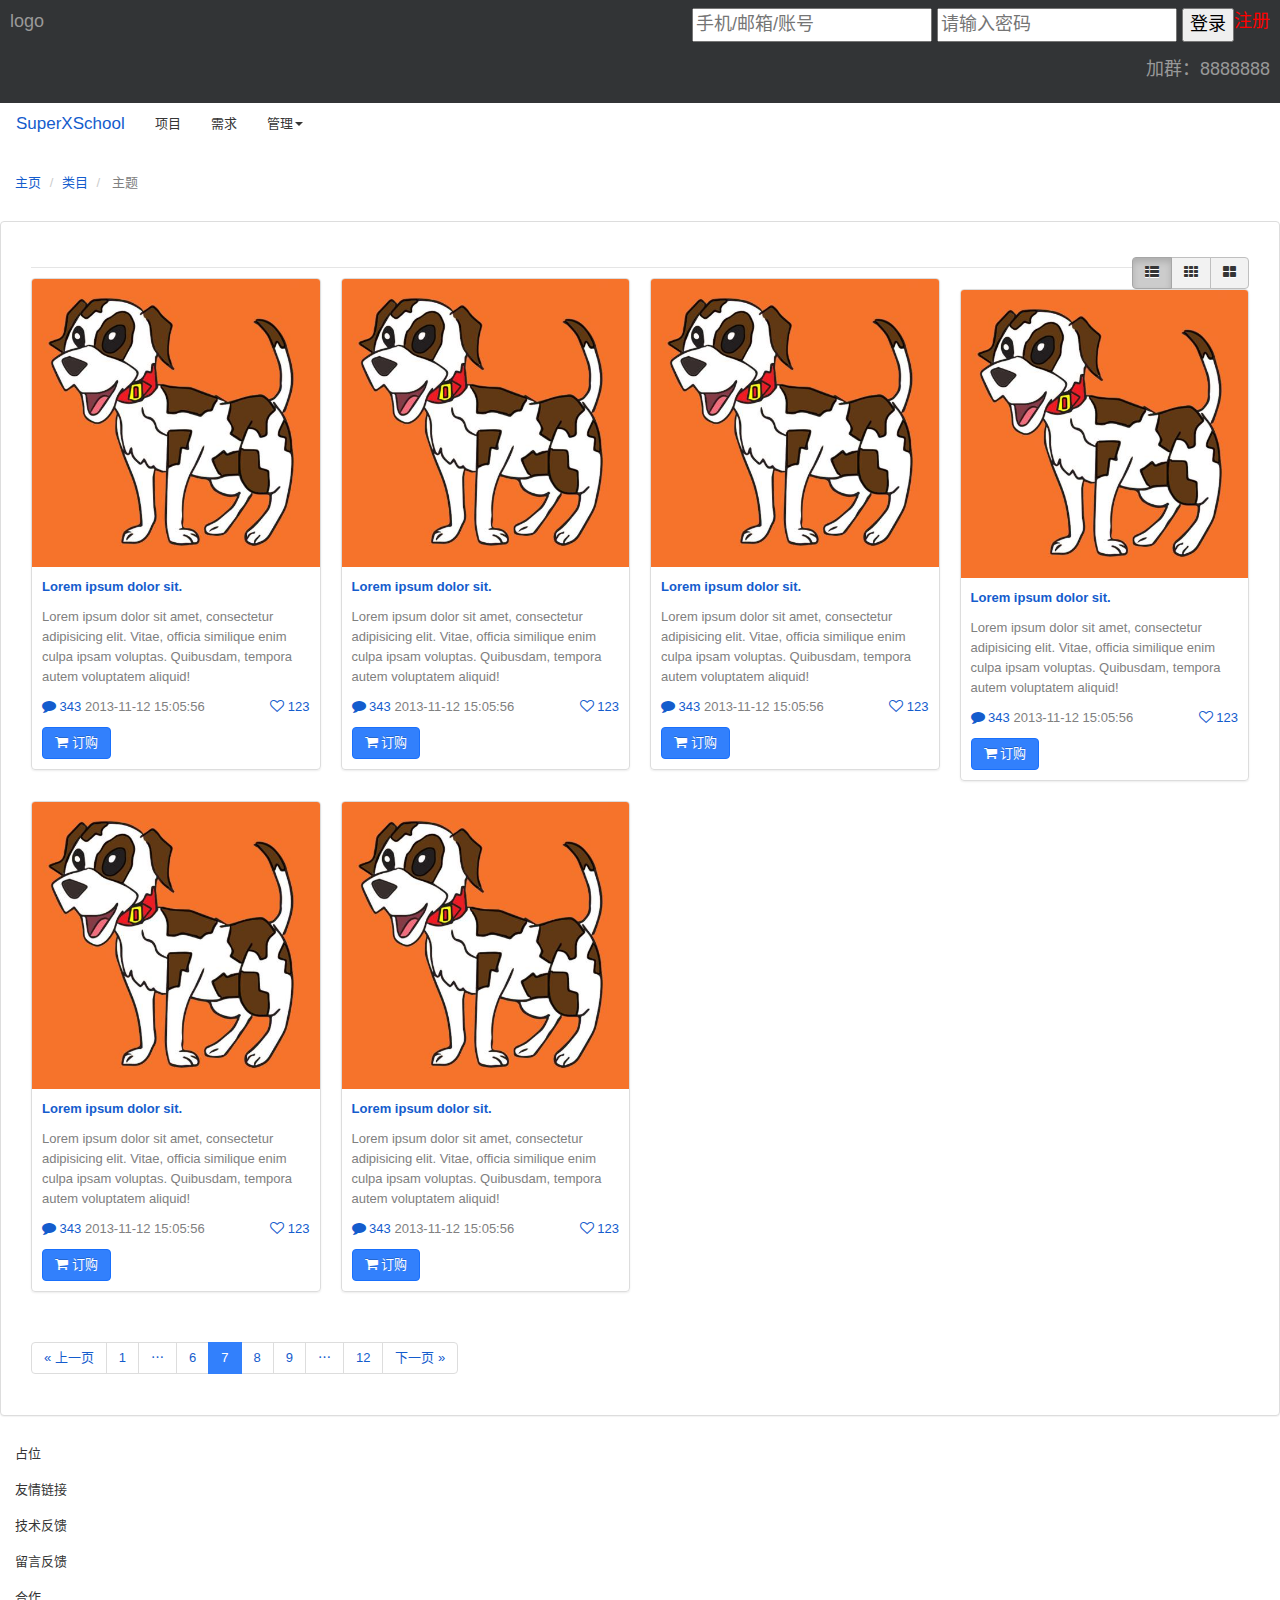
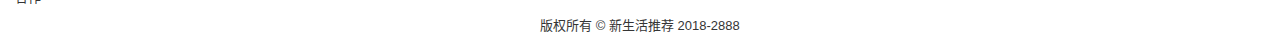
==== index.html @ 029e6360 "首页" ====
<!DOCTYPE html>
<html lang="zh-cn">
<head><title>SuperXSchool</title>
    <meta charset="utf-8">
    <meta name="keywords" content="SuperXSchool"/>
    <meta name="description" content="SuperXSchool"/>
    <meta name="viewport"
          content="width=device-width,initial-scale=1.0,user-scalable=no">
    <link rel="stylesheet" href="lib/jqueryui/jquery-ui.min.css">
    <!--<link href="//cdn.bootcss.com/bootstrap/3.3.6/css/bootstrap.min.css" rel="stylesheet">-->
    <link rel="stylesheet" href="css/zui.min.css">
    <link rel="stylesheet" href="lib/calendar/zui.calendar.css">
    <link rel="stylesheet" href="lib/datatable/zui.datatable.css">
    <link rel="stylesheet" href="lib/datetimepicker/datetimepicker.css">
    <link rel="stylesheet" href="lib/kindeditor/kindeditor.css">
    <meta http-equiv="X-UA-Compatible" content="IE=edge">
    <meta name="renderer" content="webkit">
    <!--<link rel="stylesheet" href="css/all.css">-->
    <!--<link rel="stylesheet" href="css/index.css">-->
    <link rel="stylesheet" href="css/style.css">
    <!--<link rel="stylesheet" href="css/ui.css">-->
</head>
<body>
<script src="lib/jquery/jquery.js"></script>
<script src="js/zui.min.js"></script>
<!--<script src="//cdn.bootcss.com/bootstrap/3.3.6/js/bootstrap.min.js"></script>-->
<script src="js/underscore-min.js"></script>
<script src="lib/calendar/zui.calendar.min.js"></script>
<script src="lib/datatable/zui.datatable.js"></script>
<script src="lib/datetimepicker/datetimepicker.min.js"></script>
<script src="lib/kindeditor/kindeditor.min.js"></script>
<script src="lib/jqueryui/jquery-ui.min.js"></script>
<script src="js/ejs.js"></script>
<script src="js/init.js"></script>
<script src="js/client.js"></script>
<script src="js/client_super.js"></script>
<div class="layout bg doc-toper bg-inverse right" style="padding-top: 8px;font-size: 18px">

    <div class="remove_node ui_cell D3630ED98BCF">
        <div class="container-fluid">
            <div class="row"></div>
        </div>
    </div>
    <div class="remove_node ui_cell 8F2B4FDF8003">
        <div class="container-fluid">
            <div class="row">
                <div class="4F0EDED6BC6D ui_grid_cell col-xs-5"> logo</div>
                <div class="D7B3DD8BF415 ui_grid_cell col-xs-7">
                    <div class="container-layout height-big"><span class="float-right"> <a href="#">注册</a> <span
                            class="text-little text-gray">
        <!--|-->
        <span class="input-inline clearfix ring-hover" style="float: left"><input type="text" class="input"
                                                                                  id="username" name="username"
                                                                                  size="20"
                                                                                  placeholder="手机/邮箱/账号"/> <input
                type="password" class="input"
                id="password" name="password"
                size="20" placeholder="请输入密码"/>
            <input class="button bg-inverse bg-gray" type="submit" value="登录"/>
        </span>
        <!--<span class="icon-user" style="font-size: 18px"></span>-->
        <!--<span class="icon-android" style="font-size: 18px">客户端下载</span>-->
        <span>
    <!--<a href="#" class="button border-main badge-corner">未读<span class="badge bg-sub">5</span></a>-->
            <!--<div class="button bg-main badge-corner">消息<span class="badge bg-red">8</span></div>-->
            </span>

        <p style="margin-top: 20px;text-align: right"  >加群：8888888</p>
</span>
    </span>
                    </div>
                </div>
            </div>
        </div>
    </div>


</div>

<div class="remove_node ui_cell FBB5FB712292">
    <nav class="navbar" role="navigation">
        <div class="container-fluid">
            <div class="navbar-header">
                <button type="button" class="navbar-toggle" data-toggle="collapse"
                        data-target=".navbar-collapse-example"><span class="sr-only">切换导航</span><span
                        class="icon-bar"></span><span class="icon-bar"></span><span class="icon-bar"></span></button>
                <a class="navbar-brand" href="your/nice/url">SuperXSchool</a></div>
            <div class="collapse navbar-collapse navbar-collapse-example">
                <ul class="nav navbar-nav">
                    <li class="active"><a href="your/nice/url">项目</a></li>
                    <li><a href="your/nice/url">需求</a></li>
                    <li class="dropdown"><a href="your/nice/url" class="dropdown-toggle"
                                            data-toggle="dropdown">管理<strong class="caret"></strong></a>
                        <ul class="dropdown-menu" role="menu">
                            <li><a href="your/nice/url">任务</a></li>
                        </ul>
                    </li>
                </ul>
            </div>
        </div>
    </nav>
</div>
<div class="remove_node ui_cell 3DE3B52953A8">
    <ul class="breadcrumb">
        <li><a href="#">主页</a><span class="divider"></span></li>
        <li><a href="#">类目</a><span class="divider"></span></li>
        <li class="active"> 主题</li>
    </ul>
</div>


<div class="panel border-sub">
    <div class="panel-body">
        <div class="view-body">
            <div class="remove_node ui_cell 25B5FC201ED1">
                <div class="example"><br/>

                    <div class="list">
                        <header>
                            <div class="pull-right">
                                <div class="btn-group" data-toggle="buttons-radio">
                                    <button type="button" class="btn btn-default active"><em class="icon-th-list"></em>
                                    </button>
                                    <button type="button" class="btn btn-default"><em class="icon-th"></em></button>
                                    <button type="button" class="btn btn-default"><em class="icon-th-large"></em>
                                    </button>
                                </div>
                            </div>

                        </header>
                        <!--<section class="cards">-->
                        <!--</section>-->
                        <section class="cards courseLists">
                            <div class="col-xs-4 col-sm-6 col-lg-3">
                                <div class="card"><img src="images/1.jpg" alt=""/> <span class="caption">Lorem ipsum dolor sit amet, consectetur adipisicing elit. Iste, voluptatem.</span>
                                    <a href="###" class="card-heading"><strong>Lorem ipsum dolor sit.</strong></a>

                                    <div class="card-content text-muted"> Lorem ipsum dolor sit amet, consectetur
                                        adipisicing elit. Vitae, officia similique enim culpa ipsam voluptas. Quibusdam,
                                        tempora autem voluptatem aliquid!
                                    </div>
                                    <div class="card-actions"><a href="###"><em class="icon-comment"></em> 343</a> <span
                                            class="text-muted">2013-11-12 15:05:56</span><span class="pull-right"><a href="###"><em
                                            class="icon-heart-empty"></em> 123</a></span></div>
                                    <div class="card-actions">
                                        <button class="btn btn-primary"><em class="icon-shopping-cart"></em> 订购</button>
                                    </div>

                                </div>
                            </div>
                            <div class="col-xs-4 col-sm-6 col-lg-3">
                                <div class="card"><img src="images/1.jpg" alt=""/> <span class="caption">Lorem ipsum dolor sit amet, consectetur adipisicing elit. Iste, voluptatem.</span>
                                    <a href="###" class="card-heading"><strong>Lorem ipsum dolor sit.</strong></a>

                                    <div class="card-content text-muted"> Lorem ipsum dolor sit amet, consectetur
                                        adipisicing elit. Vitae, officia similique enim culpa ipsam voluptas. Quibusdam,
                                        tempora autem voluptatem aliquid!
                                    </div>
                                    <div class="card-actions"><a href="###"><em class="icon-comment"></em> 343</a> <span
                                            class="text-muted">2013-11-12 15:05:56</span><span class="pull-right"><a href="###"><em
                                            class="icon-heart-empty"></em> 123</a></span></div>
                                    <div class="card-actions">
                                        <button class="btn btn-primary"><em class="icon-shopping-cart"></em> 订购</button>
                                    </div>

                                </div>
                            </div>
                            <div class="col-xs-4 col-sm-6 col-lg-3">
                                <div class="card"><img src="images/1.jpg" alt=""/> <span class="caption">Lorem ipsum dolor sit amet, consectetur adipisicing elit. Iste, voluptatem.</span>
                                    <a href="###" class="card-heading"><strong>Lorem ipsum dolor sit.</strong></a>

                                    <div class="card-content text-muted"> Lorem ipsum dolor sit amet, consectetur
                                        adipisicing elit. Vitae, officia similique enim culpa ipsam voluptas. Quibusdam,
                                        tempora autem voluptatem aliquid!
                                    </div>
                                    <div class="card-actions"><a href="###"><em class="icon-comment"></em> 343</a> <span
                                            class="text-muted">2013-11-12 15:05:56</span><span class="pull-right"><a href="###"><em
                                            class="icon-heart-empty"></em> 123</a></span></div>
                                    <div class="card-actions">
                                        <button class="btn btn-primary"><em class="icon-shopping-cart"></em> 订购</button>
                                    </div>

                                </div>
                            </div>
                            <div class="col-xs-4 col-sm-6 col-lg-3">
                                <div class="card"><img src="images/1.jpg" alt=""/> <span class="caption">Lorem ipsum dolor sit amet, consectetur adipisicing elit. Iste, voluptatem.</span>
                                    <a href="###" class="card-heading"><strong>Lorem ipsum dolor sit.</strong></a>

                                    <div class="card-content text-muted"> Lorem ipsum dolor sit amet, consectetur
                                        adipisicing elit. Vitae, officia similique enim culpa ipsam voluptas. Quibusdam,
                                        tempora autem voluptatem aliquid!
                                    </div>
                                    <div class="card-actions"><a href="###"><em class="icon-comment"></em> 343</a> <span
                                            class="text-muted">2013-11-12 15:05:56</span><span class="pull-right"><a href="###"><em
                                            class="icon-heart-empty"></em> 123</a></span></div>
                                    <div class="card-actions">
                                        <button class="btn btn-primary"><em class="icon-shopping-cart"></em> 订购</button>
                                    </div>

                                </div>
                            </div>
                        </section>
                        <footer>
                            <ul class="pager">
                                <li class="previous"><a href="#">« 上一页</a></li>
                                <li><a href="#">1</a></li>
                                <li><a href="#">⋯</a></li>
                                <li><a href="#">6</a></li>
                                <li class="active"><a href="#">7</a></li>
                                <li><a href="#">8</a></li>
                                <li><a href="#">9</a></li>
                                <li><a href="#">⋯</a></li>
                                <li><a href="#">12</a></li>
                                <li class="next"><a href="#">下一页 »</a></li>
                            </ul>
                        </footer>
                    </div>
                </div>
            </div>
        </div>
    </div>
</div>

<div class="container-layout bg-main bg-inverse padding-big-top padding-big-bottom">
    <div class="table-responsive padding hidden-l">
        <ul class="nav nav-sitemap">
            <li><a href="#">占位</a>
                <ul>
                </ul>
            </li>
            <li><a href="#">友情链接</a>
                <ul>
                </ul>
            </li>
            <li><a href="#">技术反馈</a>

            </li>
            <li><a href="#">留言反馈</a></li>
            <li><a href="#">合作</a></li>
        </ul>
    </div>
    <div class="text-center">版权所有 © 新生活推荐 2018-2888</div>
    <div class="doc-backtop win-backtop  icon-arrow-circle-up"></div>
    <script type="text/javascript">
        $('.doc-animation').click(function () {
            var e = $(this);
            var style = e.attr("data-style");
            e.addClass(style);
            setTimeout(function () {
                e.removeClass(style)
            }, 1800);
        });
    </script>
    <script src="js/courseLogic.js"></script>
</div>

</body>
</html>
---- lib/calendar/zui.calendar.css ----
/*!
 * ZUI: 日历 - v1.6.0 - 2017-03-16
 * http://zui.sexy
 * GitHub: https://github.com/easysoft/zui.git 
 * Copyright (c) 2017 cnezsoft.com; Licensed MIT
 */

.calendar {
  margin-bottom: 20px;
  }
.calendar > header {
  margin-bottom: 10px;
  }
.calendar > header .btn-toolbar > .btn-group {
  margin-right: 10px;
  }
.calendar > header .calendar-caption {
  line-height: 30px;
  }
.calendar .table {
  margin-bottom: 0;
  table-layout: fixed;
  }
.calendar .table > thead > tr > th,
.calendar .table > tbody > tr > td {
  width: 14.28571428571429%;
  padding: 0;
  }
.calendar .table > thead > tr > th {
  color: #808080;
  text-align: center;
  background-color: #fff;
  }
.calendar .day {
  opacity: .7;
  }
.calendar .day > .heading {
  padding: 2px 5px;
  text-align: right;
  }
.calendar .day > .heading > .month {
  padding: 1px 2px;
  color: #fff;
  background-color: #b3b3b3;
  border-radius: 3px;
  }
.calendar .day > .content {
  height: 100%;
  min-height: 70px;
  }
.calendar .day.drop-to {
  background-color: #fff0d5;
  opacity: 1;
  }
.calendar .cell-day {
  background-color: #f1f1f1;
  }
.calendar .cell-day.past > .day > .content {
  opacity: .7;
  }
.calendar .cell-day.current-month {
  background: none;
  }
.calendar .cell-day.current-month > .day {
  opacity: 1;
  }
.calendar .cell-day.current {
  background-color: #fff0d5;
  -webkit-box-shadow: inset 1px 1px 0 #808080, inset -1px -1px 0 #808080;
          box-shadow: inset 1px 1px 0 #808080, inset -1px -1px 0 #808080;
  }
.calendar .cell-day.current > .day > .content {
  padding: 0;
  }
.calendar .cell-day.current > .day > .heading {
  background-color: rgba(0, 0, 0, .1);
  }
.calendar .event {
  padding: 1px 5px;
  margin: 0 1px 1px;
  color: #fff;
  cursor: pointer;
  background-color: #3280fc;
  opacity: .95;
  -webkit-transition: all .4s cubic-bezier(.175, .885, .32, 1);
       -o-transition: all .4s cubic-bezier(.175, .885, .32, 1);
          transition: all .4s cubic-bezier(.175, .885, .32, 1);
  }
a.calendar .event:hover {
  background-color: #0462f7;
  }
.calendar .event:hover {
  opacity: 1;
  }
.calendar .event.drag-shadow {
  cursor: move;
  }
.calendar .event.drag-from {
  opacity: .25;
  }
.calendar .event.color-red {
  color: #fff;
  background-color: #ea644a;
  }
a.calendar .event.color-red:hover {
  background-color: #e53d1c;
  }
.calendar .event.color-green {
  color: #fff;
  background-color: #38b03f;
  }
a.calendar .event.color-green:hover {
  background-color: #2c8931;
  }
.calendar .event.color-yellow {
  color: #fff;
  background-color: #f1a325;
  }
a.calendar .event.color-yellow:hover {
  background-color: #d5890e;
  }
.calendar .event.color-blue {
  color: #fff;
  background-color: #03b8cf;
  }
a.calendar .event.color-blue:hover {
  background-color: #028b9d;
  }
.calendar .event.color-brown {
  color: #fff;
  background-color: #bd7b46;
  }
a.calendar .event.color-brown:hover {
  background-color: #996337;
  }
.calendar .event.color-purple {
  color: #fff;
  background-color: #8666b8;
  }
a.calendar .event.color-purple:hover {
  background-color: #6c4aa1;
  }
.calendar.limit-event-title .event {
  overflow: hidden;
  text-overflow: ellipsis;
  white-space: nowrap;
  }
---- lib/datatable/zui.datatable.css ----
/*!
 * ZUI: 数据表格 - v1.6.0 - 2017-03-16
 * http://zui.sexy
 * GitHub: https://github.com/easysoft/zui.git 
 * Copyright (c) 2017 cnezsoft.com; Licensed MIT
 */

.datatable-head,
.datatable-rows {
  display: table;
  width: 100%;
  table-layout: fixed;
  }
.datatable {
  margin-bottom: 20px;
  }
.datatable > .datatable-head {
  -webkit-transition: -webkit-box-shadow .2s;
       -o-transition:         box-shadow .2s;
          transition: -webkit-box-shadow .2s;
          transition:         box-shadow .2s;
          transition:         box-shadow .2s, -webkit-box-shadow .2s;
  }
.datatable .table {
  margin: 0;
  table-layout: fixed;
  }
.datatable .table > tbody > tr > td,
.datatable .table > thead > tr > th {
  min-width: 20px;
  }
.datatable .table > tbody > tr > td.check-btn,
.datatable .table > thead > tr > th.check-btn {
  width: 30px;
  color: #9b9b9b;
  text-align: center;
  cursor: pointer;
  }
.datatable .table > tbody > tr.hover > td.check-btn,
.datatable .table > tbody > tr.active > td.check-btn,
.datatable .table > thead > tr > th.check-btn:hover,
.datatable .table > tbody > tr > td.check-btn:hover,
.datatable .table > thead > tr > th.check-btn.checked,
.datatable .table > tbody > tr > td.check-btn.checked {
  color: #4f4f4f;
  }
.datatable .table > thead > tr > th.check-btn.checked > .icon-check-empty:before,
.datatable .table > tbody > tr > td.check-btn.checked > .icon-check-empty:before,
.datatable .table > tbody > tr.active > td.check-btn > .icon-check-empty:before {
  content: '\e642';
  }
.datatable .table > thead > tr > th.col-hover {
  background-color: #e2e2e2;
  }
.datatable .table > tbody > tr > td.col-hover,
.datatable .table > tbody > tr.hover > td {
  background-color: #ebf2f9;
  }
.datatable .table > tbody > tr.active.hover td {
  background-color: #ffdea2;
  }
.datatable.head-fixed > .datatable-head {
  position: fixed;
  z-index: 1030;
  -webkit-box-shadow: 0 1px 4px 0 rgba(0, 0, 0, .15);
          box-shadow: 0 1px 4px 0 rgba(0, 0, 0, .15);
  }
.datatable.sortable .datatable-head-span .table > thead > tr > th {
  overflow: hidden;
  white-space: nowrap;
  cursor: pointer;
  }
.datatable.sortable .datatable-head-span .table > thead > tr > th.text-center {
  padding-right: 0;
  padding-left: 0;
  }
.datatable.sortable .datatable-head-span .table > thead > tr > th:after {
  display: inline-block;
  margin-left: 5px;
  font-family: ZenIcon;
  font-size: 14px;
  font-style: normal;
  font-weight: normal;
  font-variant: normal;
  line-height: 1;
  color: #808080;
  text-transform: none;
  content: '\e6bd';

  speak: none;
  -webkit-font-smoothing: antialiased;
  -moz-osx-font-smoothing: grayscale;
  }
.datatable.sortable .datatable-head-span .table > thead > tr > th.sort-down:after {
  color: #145ccd;
  content: '\e6b8';
  }
.datatable.sortable .datatable-head-span .table > thead > tr > th.sort-up:after {
  color: #145ccd;
  content: '\e6b9';
  }
.datatable.sortable .datatable-head-span .table > thead > tr > th.check-btn:after,
.datatable.sortable .datatable-head-span .table > thead > tr > th.sort-disabled:after {
  display: none;
  }
.datatable.sortable .datatable-head-span .table > thead > tr > th.sort-disabled {
  cursor: default;
  }
.datatable-wrapper {
  position: relative;
  }
.datatable-span {
  display: table-cell;
  vertical-align: top;
  }
.datatable-span.flexarea {
  overflow: hidden;
  }
.datatable-span.flexarea.datatable-head-span.dragging {
  cursor: move !important;
  }
.datatable-span.flexarea .table {
  position: relative;
  top: 0;
  left: 0;
  }
.datatable-span.flexarea .scrolled-shadow {
  position: absolute;
  top: 0;
  bottom: 0;
  display: none;
  width: 20px;
  -webkit-box-shadow: 0 0 10px rgba(0, 0, 0, .15);
          box-shadow: 0 0 10px rgba(0, 0, 0, .15);
  opacity: 0;
  -webkit-transition: all .4s cubic-bezier(.175, .885, .32, 1);
       -o-transition: all .4s cubic-bezier(.175, .885, .32, 1);
          transition: all .4s cubic-bezier(.175, .885, .32, 1);
  }
.datatable-span.flexarea .scrolled-in-shadow {
  left: -30px;
  }
.datatable-span.flexarea .scrolled-out-shadow {
  right: -30px;
  }
.datatable > .scroll-wrapper {
  position: relative;
  width: 100%;
  }
.datatable .scroll-slide {
  position: absolute;
  right: -1px;
  bottom: 0;
  left: -1px;
  display: none;
  height: 11px;
  background: #e5e5e5;
  background: rgba(128, 128, 128, .1);
  border: 1px solid #e5e5e5;
  border-bottom: none;
  opacity: 0;
  -webkit-transition: opacity .5s, background .3s;
       -o-transition: opacity .5s, background .3s;
          transition: opacity .5s, background .3s;
  }
.datatable .scroll-slide > .bar {
  position: absolute;
  top: 0;
  left: 0;
  min-width: 50px;
  height: 10px;
  cursor: move;
  background-color: #a6a6a6;
  }
.datatable .scroll-slide:hover > .bar {
  background-color: #808080;
  }
.datatable .scroll-slide.scroll-pos-out {
  bottom: -14px;
  height: 15px;
  }
.datatable .scroll-slide.scroll-pos-out > .bar {
  height: 14px;
  }
.datatable.show-scroll-slide:hover .scroll-slide,
.datatable.show-scroll-slide.scrolling .scroll-slide,
.datatable.show-scroll-slide:hover .scrolled-shadow,
.datatable.show-scroll-slide.scrolling .scrolled-shadow {
  opacity: 1;
  }
.datatable.show-scroll-slide .scroll-slide,
.datatable.show-scroll-slide .scrolled-shadow {
  display: block;
  }
.datatable.show-scroll-slide.scrolled-in .scrolled-in-shadow {
  left: -20px;
  }
.datatable.show-scroll-slide.scrolled-out .scrolled-out-shadow {
  right: -20px;
  }
---- lib/datetimepicker/datetimepicker.css ----
/*!
 * Datetimepicker for Bootstrap
 * Copyright 2012 Stefan Petre
 * Licensed under the Apache License v2.0
 */
.datetimepicker {
  padding: 4px;
  margin-top: 1px;
  white-space: normal;
  border-radius: 4px;

  direction: ltr;
  }
.datetimepicker.datetimepicker-rtl {
  direction: rtl;
  }
.datetimepicker.datetimepicker-rtl table tr td span {
  float: right;
  }
.datetimepicker > div {
  display: none;
  }
.datetimepicker.minutes div.datetimepicker-minutes {
  display: block;
  }
.datetimepicker.hours div.datetimepicker-hours {
  display: block;
  }
.datetimepicker.days div.datetimepicker-days {
  display: block;
  }
.datetimepicker.months div.datetimepicker-months {
  display: block;
  }
.datetimepicker.years div.datetimepicker-years {
  display: block;
  }
.datetimepicker table {
  margin: 0;
  }
.datetimepicker table tr td.minute:hover {
  cursor: pointer;
  background: #eee;
  }
.datetimepicker table tr td.hour:hover {
  cursor: pointer;
  background: #eee;
  }
.datetimepicker table tr td.day:hover {
  cursor: pointer;
  background: #eee;
  }
.datetimepicker table tr td span {
  display: block;
  float: left;
  width: 23%;
  height: 54px;
  margin: 1%;
  line-height: 54px;
  cursor: pointer;
  border-radius: 4px;
  }
.datetimepicker table tr td span:hover {
  background: #eee;
  }
.datetimepicker table tr td span.old {
  color: #999;
  }
.datetimepicker .datetimepicker-hours span {
  height: 26px;
  line-height: 26px;
  }
.datetimepicker .datetimepicker-minutes span {
  height: 26px;
  line-height: 26px;
  }
.datetimepicker th.switch {
  width: 145px;
  }
.datetimepicker-inline {
  width: 220px;
  }
.datetimepicker-dropdown,
.datetimepicker-dropdown-left {
  top: 0;
  left: 0;
  }
[class*="datetimepicker-dropdown"]:before {
  position: absolute;
  display: inline-block;
  content: '';
  border-right: 7px solid transparent;
  border-bottom: 7px solid #ccc;
  border-bottom-color: rgba(0, 0, 0, .2);
  border-left: 7px solid transparent;
  }
[class*="datetimepicker-dropdown"]:after {
  position: absolute;
  display: inline-block;
  content: '';
  border-right: 6px solid transparent;
  border-bottom: 6px solid #fff;
  border-left: 6px solid transparent;
  }
[class*="datetimepicker-dropdown-top"]:before {
  display: inline-block;
  content: '';
  border-top: 7px solid #ccc;
  border-top-color: rgba(0, 0, 0, .2);
  border-right: 7px solid transparent;
  border-bottom: 0;
  border-left: 7px solid transparent;
  }
[class*="datetimepicker-dropdown-top"]:after {
  display: inline-block;
  content: '';
  border-top: 6px solid #fff;
  border-right: 6px solid transparent;
  border-bottom: 0;
  border-left: 6px solid transparent;
  }
.datetimepicker-dropdown-bottom-left:before {
  top: -7px;
  right: 6px;
  }
.datetimepicker-dropdown-bottom-left:after {
  top: -6px;
  right: 7px;
  }
.datetimepicker-dropdown-bottom-right:before {
  top: -7px;
  left: 6px;
  }
.datetimepicker-dropdown-bottom-right:after {
  top: -6px;
  left: 7px;
  }
.datetimepicker-dropdown-top-left:before {
  right: 6px;
  bottom: -7px;
  }
.datetimepicker-dropdown-top-left:after {
  right: 7px;
  bottom: -6px;
  }
.datetimepicker-dropdown-top-right:before {
  bottom: -7px;
  left: 6px;
  }
.datetimepicker-dropdown-top-right:after {
  bottom: -6px;
  left: 7px;
  }
.datetimepicker td,
.datetimepicker th {
  width: 22px;
  height: 20px;
  padding: 3px 0;
  text-align: center;
  border: none;
  border-radius: 4px;
  }
.table-striped .datetimepicker td,
.table-striped .datetimepicker th {
  background-color: transparent;
  }
.datetimepicker td.old,
.datetimepicker td.new {
  color: #999;
  }
.datetimepicker td.disabled,
.datetimepicker td.disabled:hover {
  color: #999;
  cursor: default;
  background: none;
  }
.datetimepicker td.day.today {
  color: #fff;
  background-color: #f1a325;
  border-color: #f1a325;
  border-color: rgba(0, 0, 0, .1) rgba(0, 0, 0, .1) rgba(0, 0, 0, .25);
  }
.datetimepicker td.day.active {
  color: #fff;
  text-shadow: 0 -1px 0 rgba(0, 0, 0, .25);
  background-color: #3280fc;
  border-color: #0462f7;
  border-color: rgba(0, 0, 0, .1) rgba(0, 0, 0, .1) rgba(0, 0, 0, .25);
  }
.datetimepicker td.day.active:hover {
  background-color: #0462f7;
  }
.datetimepicker td.day.today:hover,
.datetimepicker td.day.today.active:hover {
  background-color: #d5890e;
  }
.datetimepicker .datetimepicker-hours td span.hour_am,
.datetimepicker .datetimepicker-hours td span.hour_pm {
  width: 14.6%;
  }
.datetimepicker .datetimepicker-hours fieldset legend,
.datetimepicker .datetimepicker-minutes fieldset legend {
  margin-bottom: inherit;
  line-height: 30px;
  }
.datetimepicker td span.disabled,
.datetimepicker td span.disabled:hover {
  color: #999;
  cursor: default;
  background: none;
  }
.datetimepicker td span.active,
.datetimepicker td span.active:hover,
.datetimepicker td span.active.disabled,
.datetimepicker td span.active.disabled:hover {
  color: #fff;
  text-shadow: 0 -1px 0 rgba(0, 0, 0, .25);
  background-color: #3280fc;
  border-color: #0462f7;
  border-color: rgba(0, 0, 0, .1) rgba(0, 0, 0, .1) rgba(0, 0, 0, .25);
  }
.datetimepicker thead tr:first-child th,
.datetimepicker tfoot tr:first-child th {
  cursor: pointer;
  }
.datetimepicker thead tr:first-child th:hover,
.datetimepicker tfoot tr:first-child th:hover {
  background: #eee;
  }
.input-append.date .add-on i,
.input-prepend.date .add-on i,
.input-group.date .input-group-addon span {
  width: 14px;
  height: 14px;
  cursor: pointer;
  }
---- lib/kindeditor/kindeditor.css ----
/*! KindEditor Copyright (C) kindsoft.net, Licence: http://kindeditor.net/license.php */
/* common */
.ke-inline-block {
  display: -moz-inline-stack;
  display: inline-block;
  vertical-align: middle;
  zoom: 1;

  *display: inline;
  }
.ke-clearfix {
  zoom: 1;
  }
.ke-clearfix:after {
  display: block;
  height: 0;
  clear: both;
  font-size: 0;
  line-height: 0;
  visibility: hidden;
  content: ".";
  }
.ke-shadow {
  -webkit-box-shadow: 0 6px 12px rgba(0, 0, 0, .175);
          box-shadow: 0 6px 12px rgba(0, 0, 0, .175);
  }
/* icons */
[class^="ke-icon-"],
[class*=" ke-icon-"] {
  width: 16px;
  height: 16px;
  }
.ke-icon-source {
  background-position: 0 0;
  }
.ke-icon-preview {
  background-position: 0 -16px;
  }
.ke-icon-print {
  background-position: 0 -32px;
  }
.ke-icon-undo {
  background-position: 0 -48px;
  }
.ke-icon-redo {
  background-position: 0 -64px;
  }
.ke-icon-cut {
  background-position: 0 -80px;
  }
.ke-icon-copy {
  background-position: 0 -96px;
  }
.ke-icon-paste {
  background-position: 0 -112px;
  }
.ke-icon-selectall {
  background-position: 0 -128px;
  }
.ke-icon-justifyleft {
  background-position: 0 -144px;
  }
.ke-icon-justifycenter {
  background-position: 0 -160px;
  }
.ke-icon-justifyright {
  background-position: 0 -176px;
  }
.ke-icon-justifyfull {
  background-position: 0 -192px;
  }
.ke-icon-insertorderedlist {
  background-position: 0 -208px;
  }
.ke-icon-insertunorderedlist {
  background-position: 0 -224px;
  }
.ke-icon-indent {
  background-position: 0 -240px;
  }
.ke-icon-outdent {
  background-position: 0 -256px;
  }
.ke-icon-subscript {
  background-position: 0 -272px;
  }
.ke-icon-superscript {
  background-position: 0 -288px;
  }
.ke-icon-date {
  width: 25px;
  background-position: 0 -304px;
  }
.ke-icon-time {
  width: 25px;
  background-position: 0 -320px;
  }
.ke-icon-formatblock {
  width: 25px;
  background-position: 0 -336px;
  }
.ke-icon-fontname {
  width: 21px;
  background-position: 0 -352px;
  }
.ke-icon-fontsize {
  width: 23px;
  background-position: 0 -368px;
  }
.ke-icon-forecolor {
  width: 20px;
  background-position: 0 -384px;
  }
.ke-icon-hilitecolor {
  width: 23px;
  background-position: 0 -400px;
  }
.ke-icon-bold {
  background-position: 0 -416px;
  }
.ke-icon-italic {
  background-position: 0 -432px;
  }
.ke-icon-underline {
  background-position: 0 -448px;
  }
.ke-icon-strikethrough {
  background-position: 0 -464px;
  }
.ke-icon-removeformat {
  background-position: 0 -480px;
  }
.ke-icon-image {
  background-position: 0 -496px;
  }
.ke-icon-flash {
  background-position: 0 -512px;
  }
.ke-icon-media {
  background-position: 0 -528px;
  }
.ke-icon-div {
  background-position: 0 -544px;
  }
.ke-icon-formula {
  background-position: 0 -576px;
  }
.ke-icon-hr {
  background-position: 0 -592px;
  }
.ke-icon-emoticons {
  background-position: 0 -608px;
  }
.ke-icon-link {
  background-position: 0 -624px;
  }
.ke-icon-unlink {
  background-position: 0 -640px;
  }
.ke-icon-fullscreen {
  background-position: 0 -656px;
  }
.ke-icon-about {
  background-position: 0 -672px;
  }
.ke-icon-plainpaste {
  background-position: 0 -704px;
  }
.ke-icon-wordpaste {
  background-position: 0 -720px;
  }
.ke-icon-table {
  background-position: 0 -784px;
  }
.ke-icon-tablemenu {
  background-position: 0 -768px;
  }
.ke-icon-tableinsert {
  background-position: 0 -784px;
  }
.ke-icon-tabledelete {
  background-position: 0 -800px;
  }
.ke-icon-tablecolinsertleft {
  background-position: 0 -816px;
  }
.ke-icon-tablecolinsertright {
  background-position: 0 -832px;
  }
.ke-icon-tablerowinsertabove {
  background-position: 0 -848px;
  }
.ke-icon-tablerowinsertbelow {
  background-position: 0 -864px;
  }
.ke-icon-tablecoldelete {
  background-position: 0 -880px;
  }
.ke-icon-tablerowdelete {
  background-position: 0 -896px;
  }
.ke-icon-tablecellprop {
  background-position: 0 -912px;
  }
.ke-icon-tableprop {
  background-position: 0 -928px;
  }
.ke-icon-checked {
  background-position: 0 -944px;
  }
.ke-icon-code {
  background-position: 0 -960px;
  }
.ke-icon-map {
  background-position: 0 -976px;
  }
.ke-icon-baidumap {
  background-position: 0 -976px;
  }
.ke-icon-lineheight {
  background-position: 0 -992px;
  }
.ke-icon-clearhtml {
  background-position: 0 -1008px;
  }
.ke-icon-pagebreak {
  background-position: 0 -1024px;
  }
.ke-icon-insertfile {
  background-position: 0 -1040px;
  }
.ke-icon-quickformat {
  background-position: 0 -1056px;
  }
.ke-icon-template {
  background-position: 0 -1072px;
  }
.ke-icon-tablecellsplit {
  background-position: 0 -1088px;
  }
.ke-icon-tablerowmerge {
  background-position: 0 -1104px;
  }
.ke-icon-tablerowsplit {
  background-position: 0 -1120px;
  }
.ke-icon-tablecolmerge {
  background-position: 0 -1136px;
  }
.ke-icon-tablecolsplit {
  background-position: 0 -1152px;
  }
.ke-icon-anchor {
  background-position: 0 -1168px;
  }
.ke-icon-search {
  background-position: 0 -1184px;
  }
.ke-icon-new {
  background-position: 0 -1200px;
  }
.ke-icon-specialchar {
  background-position: 0 -1216px;
  }
.ke-icon-multiimage {
  background-position: 0 -1232px;
  }
/* container */
.ke-container {
  position: relative;
  display: block;
  padding: 0;
  margin: 0;
  overflow: hidden;
  background-color: #fff;
  border: 1px solid #ccc;
  border-radius: 4px;
  -webkit-transition: border-color ease-in-out .15s, -webkit-box-shadow ease-in-out .15s;
       -o-transition: border-color ease-in-out .15s, box-shadow ease-in-out .15s;
          transition: border-color ease-in-out .15s, -webkit-box-shadow ease-in-out .15s;
          transition: border-color ease-in-out .15s, box-shadow ease-in-out .15s;
          transition: border-color ease-in-out .15s, box-shadow ease-in-out .15s, -webkit-box-shadow ease-in-out .15s;
  }
.ke-container.focus {
  border-color: #145ccd;
  outline: 0;
  -webkit-box-shadow: inset 0 1px 1px rgba(0, 0, 0, .075), 0 0 8px rgba(20, 92, 205, .6);
          box-shadow: inset 0 1px 1px rgba(0, 0, 0, .075), 0 0 8px rgba(20, 92, 205, .6);
  }
/* toolbar */
.ke-toolbar {
  padding: 2px 5px;
  overflow: hidden;
  text-align: left;
  zoom: 1;
  background-color: #fff;
  border-bottom: 1px solid #ccc;
  }
.ke-toolbar-icon {
  display: block;
  overflow: hidden;
  font-size: 0;
  line-height: 0;
  background-repeat: no-repeat;
  }
.ke-toolbar-icon-url {
  background-image: url(themes/default/default.png);
  }
.ke-toolbar .ke-outline {
  display: block;
  float: left;
  padding: 1px 2px;
  margin: 1px;
  overflow: hidden;
  font-size: 0;
  line-height: 0;
  cursor: pointer;
  filter: alpha(opacity=80);
  border: 1px solid #fff;
  border-radius: 4px;
  opacity: .8;
  -webkit-transition: all .4s cubic-bezier(.175, .885, .32, 1);
       -o-transition: all .4s cubic-bezier(.175, .885, .32, 1);
          transition: all .4s cubic-bezier(.175, .885, .32, 1);
  }
.ke-toolbar .ke-on,
.ke-toolbar .ke-selected {
  filter: alpha(opacity=100);
  border-color: #ddd;
  opacity: 1;
  }
.ke-toolbar .ke-selected {
  background-color: #f1f1f1;
  }
.ke-toolbar .ke-disabled {
  cursor: default;
  }
.ke-toolbar .ke-separator {
  display: block;
  float: left;
  width: 0;
  height: 16px;
  margin: 2px 3px;
  overflow: hidden;
  font-size: 0;
  line-height: 0;
  border-top: 0;
  border-bottom: 0;
  border-left: 1px dotted #ddd;
  }
.ke-toolbar .ke-hr {
  height: 1px;
  overflow: hidden;
  clear: both;
  }
/* edit */
.ke-edit {
  padding: 0;
  }
.ke-edit-iframe,
.ke-edit-textarea {
  padding: 0;
  margin: 0;
  overflow: auto;
  border: 0;
  }
.ke-edit-textarea {
  overflow: auto;
  font-family: Monaco, Menlo, Consolas, "Courier New", monospace;
  font-size: 12px;
  color: #353535;
  resize: none;
  background-color: #fff;
  }
.ke-edit-textarea:focus {
  outline: none;
  }
/* statusbar */
.ke-statusbar {
  position: absolute;
  bottom: 0;
  width: 100%;
  overflow: hidden;
  font-size: 0;
  line-height: 0;
  text-align: center;
  cursor: s-resize;
  background-color: #fff;
  filter: alpha(opacity=0);
  border-top: 1px solid #ccc;
  opacity: 0;
  -webkit-transition: all .4s cubic-bezier(.175, .885, .32, 1);
       -o-transition: all .4s cubic-bezier(.175, .885, .32, 1);
          transition: all .4s cubic-bezier(.175, .885, .32, 1);

  *height: 12px;
  }
.ke-statusbar .ke-statusbar-center-icon,
.ke-statusbar .ke-statusbar-right-icon {
  height: 11px;
  background-image: url(themes/default/default.png);
  }
.ke-statusbar .ke-statusbar-center-icon {
  width: 15px;
  background-position: 0 -754px;
  }
.ke-statusbar .ke-statusbar-right-icon {
  position: absolute;
  right: 0;
  bottom: 0;
  width: 11px;
  cursor: se-resize;
  background-position: -5px -741px;
  }
.ke-statusbar:hover {
  filter: alpha(opacity=100);
  opacity: 1;
  }
/* menu */
.ke-menu {
  padding: 5px 0;
  overflow: hidden;
  font-family: "Helvetica Neue", Helvetica, Tahoma, Arial, 'Microsoft Yahei', 'PingFang SC', 'Hiragino Sans GB', 'WenQuanYi Micro Hei', sans-serif;
  font-size: 12px;
  text-align: left;
  background-color: #fff;
  border: 1px solid #cbcbcb;
  border: 1px solid rgba(0, 0, 0, .15);
  border-radius: 4px;
  }
.ke-menu-item {
  height: 24px;
  overflow: hidden;
  cursor: pointer;
  }
.ke-menu-item-on {
  color: #fff;
  text-decoration: none;
  background-color: #3280fc;
  outline: 0;
  }
.ke-menu-item-left {
  width: 27px;
  overflow: hidden;
  text-align: center;
  }
.ke-menu-item-center {
  width: 0;
  height: 24px;
  border-top: 0;
  border-right: 1px solid #fff;
  border-bottom: 0;
  border-left: 1px solid #e3e3e3;
  }
.ke-menu-item-center-on {
  border-right: 1px solid #e9eff6;
  border-left: 1px solid #e9eff6;
  }
.ke-menu-item-right {
  padding: 0 0 0 5px;
  overflow: hidden;
  line-height: 24px;
  text-align: left;
  border: 0;
  }
.ke-menu-separator {
  height: 0;
  margin: 2px 0;
  overflow: hidden;
  border-top: 1px solid #ccc;
  border-right: 0;
  border-bottom: 1px solid #fff;
  border-left: 0;
  }
/* colorpicker */
.ke-colorpicker {
  background-color: #fff;
  border: 1px solid #cbcbcb;
  border: 1px solid rgba(0, 0, 0, .15);
  border-radius: 4px;
  }
.ke-colorpicker-table {
  padding: 0;
  margin: 0;
  border-collapse: separate;
  border: 0;
  }
.ke-colorpicker-cell {
  padding: 0;
  font-size: 0;
  line-height: 0;
  cursor: pointer;
  border: none;
  }
.ke-colorpicker-cell-color {
  width: 25px;
  height: 25px;
  padding: 0;
  border: 0;
  -webkit-transition: all .4s cubic-bezier(.175, .885, .32, 1);
       -o-transition: all .4s cubic-bezier(.175, .885, .32, 1);
          transition: all .4s cubic-bezier(.175, .885, .32, 1);
  }
.ke-colorpicker-cell-top {
  padding: 0;
  margin: 0;
  font-family: "Helvetica Neue", Helvetica, Tahoma, Arial, 'Microsoft Yahei', 'PingFang SC', 'Hiragino Sans GB', 'WenQuanYi Micro Hei', sans-serif;
  font-size: 12px;
  line-height: 25px;
  text-align: center;
  cursor: pointer;
  }
.ke-colorpicker-cell-on {
  color: #fff;
  background-color: #3280fc;
  }
.ke-colorpicker-cell-on .ke-colorpicker-cell-color {
  border: 2px solid #353535;
  }
.ke-colorpicker-cell-selected .ke-colorpicker-cell-color {
  border: 2px solid #353535;
  }
/* dialog */
.ke-dialog {
  position: absolute;
  padding: 0;
  margin: 0;
  }
.ke-dialog .ke-header {
  width: 100%;
  margin-bottom: 10px;
  }
.ke-dialog .ke-header .ke-left {
  float: left;
  }
.ke-dialog .ke-header .ke-right {
  float: right;
  }
.ke-dialog .ke-header label {
  display: inline;
  margin-right: 0;
  font-weight: normal;
  vertical-align: top;
  cursor: pointer;
  }
.ke-dialog-content {
  width: 100%;
  height: 100%;
  overflow: hidden;
  background-color: #fff;
  border: 1px solid #999;
  border: 1px solid rgba(0, 0, 0, .2);
  border-radius: 4px;
  }
.ke-dialog-shadow {
  position: absolute;
  top: 0;
  left: 0;
  z-index: -1;
  width: 100%;
  height: 100%;
  background-color: #f0f0ee;
  -webkit-box-shadow: 0 3px 9px rgba(0, 0, 0, .5);
          box-shadow: 0 3px 9px rgba(0, 0, 0, .5);
  }
.ke-dialog-header {
  min-height: 16.53846154px;
  padding: 7.5px 15px;
  margin: 0;
  font-family: "Helvetica Neue", Helvetica, Tahoma, Arial, 'Microsoft Yahei', 'PingFang SC', 'Hiragino Sans GB', 'WenQuanYi Micro Hei', sans-serif;
  font-size: 13px;
  font-weight: bold;
  text-align: left;
  cursor: move;
  background: #f1f1f1;
  border: 0;
  border-bottom: 1px solid #e5e5e5;
  }
.ke-dialog-icon-close {
  position: absolute;
  top: 10px;
  right: 8px;
  display: block;
  width: 16px;
  height: 16px;
  cursor: pointer;
  background: url(default.png) no-repeat scroll 0 -688px;
  filter: alpha(opacity=60);
  opacity: .6;
  }
.ke-dialog-icon-close:hover {
  filter: alpha(opacity=100);
  opacity: 1;
  }
.ke-dialog-body {
  width: 100%;
  overflow: hidden;
  font-family: "Helvetica Neue", Helvetica, Tahoma, Arial, 'Microsoft Yahei', 'PingFang SC', 'Hiragino Sans GB', 'WenQuanYi Micro Hei', sans-serif;
  font-size: 12px;
  text-align: left;
  }
.ke-dialog-body textarea {
  display: block;
  padding: 0;
  overflow: auto;
  resize: none;
  }
.ke-dialog-body textarea:focus,
.ke-dialog-body input:focus,
.ke-dialog-body select:focus {
  outline: none;
  }
.ke-dialog-body label {
  display: -moz-inline-stack;
  display: inline-block;
  margin-right: 10px;
  vertical-align: middle;
  cursor: pointer;
  zoom: 1;

  *display: inline;
  }
.ke-dialog-body img {
  display: -moz-inline-stack;
  display: inline-block;
  vertical-align: middle;
  zoom: 1;

  *display: inline;
  }
.ke-dialog-body select {
  display: -moz-inline-stack;
  display: inline-block;
  width: auto;
  vertical-align: middle;
  zoom: 1;

  *display: inline;
  }
.ke-dialog-body .ke-textarea {
  display: block;
  width: 408px;
  height: 260px;
  background-color: #fff;
  border: 1px solid #ccc;
  border-radius: 4px;
  -webkit-box-shadow: inset 0 1px 1px rgba(0, 0, 0, .075);
          box-shadow: inset 0 1px 1px rgba(0, 0, 0, .075);
  -webkit-transition: border-color ease-in-out .15s, -webkit-box-shadow ease-in-out .15s;
       -o-transition: border-color ease-in-out .15s, box-shadow ease-in-out .15s;
          transition: border-color ease-in-out .15s, -webkit-box-shadow ease-in-out .15s;
          transition: border-color ease-in-out .15s, box-shadow ease-in-out .15s;
          transition: border-color ease-in-out .15s, box-shadow ease-in-out .15s, -webkit-box-shadow ease-in-out .15s;
  }
.ke-dialog-body .ke-form {
  padding: 0;
  margin: 0;
  }
.ke-dialog-loading {
  position: absolute;
  top: 0;
  left: 1px;
  z-index: 1;
  text-align: center;
  }
.ke-dialog-loading-content {
  height: 31px;
  padding-left: 36px;
  font-size: 14px;
  font-weight: bold;
  line-height: 31px;
  color: #666;
  background: url("../common/loading.gif") no-repeat;
  }
.ke-dialog-row {
  margin-bottom: 10px;
  }
.ke-dialog-footer {
  width: 100%;
  padding: 5px;
  text-align: right;
  border-top: 1px solid #e5e5e5;
  }
.ke-dialog-preview,
.ke-dialog-yes {
  margin: 5px;
  }
.ke-dialog-no {
  margin: 5px 10px 5px 5px;
  }
.ke-dialog-mask {
  background-color: #000;
  filter: alpha(opacity=50);
  opacity: .5;
  }
.ke-button-common {
  display: inline-block;
  height: 23px;
  overflow: visible;
  line-height: 21px;
  vertical-align: middle;
  cursor: pointer;
  }
.ke-button-outer {
  position: relative;
  display: -moz-inline-stack;
  display: inline-block;
  padding: 0;
  vertical-align: middle;
  zoom: 1;

  *display: inline;
  }
.ke-button {
  left: 2px;
  padding: 0 12px;
  margin: 0;
  font-size: 12px;
  color: #353535;
  text-decoration: none;
  background-color: #f2f2f2;
  border: 1px solid #bfbfbf;
  border-color: #bfbfbf;
  border-radius: 4px;
  }
.ke-button:hover,
.ke-button:focus,
.ke-button:active,
.ke-button.active,
.open .dropdown-toggle.ke-button {
  color: #353535;
  background-color: #dedede;
  border-color: #a1a1a1;
  -webkit-box-shadow: 0 2px 1px rgba(0, 0, 0, .1);
          box-shadow: 0 2px 1px rgba(0, 0, 0, .1);
  }
.ke-button:active,
.ke-button.active,
.open .dropdown-toggle.ke-button {
  background-color: #ccc;
  background-image: none;
  border-color: #a6a6a6;
  -webkit-box-shadow: inset 0 4px 6px rgba(0, 0, 0, .15);
          box-shadow: inset 0 4px 6px rgba(0, 0, 0, .15);
  }
.ke-button.disabled,
.ke-button[disabled],
fieldset[disabled] .ke-button,
.ke-button.disabled:hover,
.ke-button[disabled]:hover,
fieldset[disabled] .ke-button:hover,
.ke-button.disabled:focus,
.ke-button[disabled]:focus,
fieldset[disabled] .ke-button:focus,
.ke-button.disabled:active,
.ke-button[disabled]:active,
fieldset[disabled] .ke-button:active,
.ke-button.disabled.active,
.ke-button[disabled].active,
fieldset[disabled] .ke-button.active {
  background-color: #f2f2f2;
  border-color: #bfbfbf;
  }
/* inputbox */
.ke-input-text {
  display: -moz-inline-stack;
  display: inline-block;
  height: 20px;
  padding: 0 4px;
  font-family: "sans serif", tahoma, verdana, helvetica;
  font-size: 12px;
  line-height: 20px;
  vertical-align: middle;
  zoom: 1;
  background-color: #fff;
  border: 1px solid #ccc;
  border-radius: 4px;
  -webkit-box-shadow: inset 0 1px 1px rgba(0, 0, 0, .075);
          box-shadow: inset 0 1px 1px rgba(0, 0, 0, .075);
  -webkit-transition: border-color ease-in-out .15s, -webkit-box-shadow ease-in-out .15s;
       -o-transition: border-color ease-in-out .15s, box-shadow ease-in-out .15s;
          transition: border-color ease-in-out .15s, -webkit-box-shadow ease-in-out .15s;
          transition: border-color ease-in-out .15s, box-shadow ease-in-out .15s;
          transition: border-color ease-in-out .15s, box-shadow ease-in-out .15s, -webkit-box-shadow ease-in-out .15s;

  *display: inline;
  }
.ke-input-text:focus {
  border-color: #145ccd;
  outline: 0;
  -webkit-box-shadow: inset 0 1px 1px rgba(0, 0, 0, .075), 0 0 8px rgba(20, 92, 205, .6);
          box-shadow: inset 0 1px 1px rgba(0, 0, 0, .075), 0 0 8px rgba(20, 92, 205, .6);
  }
.ke-input-number {
  width: 50px;
  }
.ke-input-color,
ke-dialog-content select {
  display: -moz-inline-stack;
  display: inline-block;
  width: 60px;
  height: 20px;
  padding-left: 5px;
  overflow: hidden;
  font-size: 12px;
  line-height: 20px;
  vertical-align: middle;
  cursor: pointer;
  zoom: 1;
  background-color: #fff;
  border: 1px solid #ccc;

  *display: inline;
  }
.ke-upload-button {
  position: relative;
  }
.ke-upload-area {
  position: relative;
  padding: 0;
  margin: 0;
  overflow: hidden;
  }
.ke-upload-area .ke-upload-file {
  position: absolute;
  top: 0;
  right: 0;
  z-index: 811212;
  padding: 0;
  margin: 0;
  font-size: 60px;
  filter: alpha(opacity=0);
  border: 0 none;
  opacity: 0;
  }
/* tabs */
.ke-tabs {
  padding-left: 5px;
  margin-bottom: 20px;
  font: 12px/1 "sans serif", tahoma, verdana, helvetica;
  border-bottom: 1px solid #a0a0a0;
  }
.ke-tabs-ul {
  padding: 0;
  margin: 0;
  list-style-position: outside;
  list-style-type: none;
  list-style-image: none;
  }
.ke-tabs-li {
  position: relative;
  float: left;
  padding: 0 20px;
  margin: 0 2px -1px 0;
  line-height: 25px;
  color: #555;
  text-align: center;
  cursor: pointer;
  background-color: #f0f0ee;
  border: 1px solid #a0a0a0;
  }
.ke-tabs-li-selected {
  color: #000;
  cursor: default;
  background-color: #fff;
  border-bottom: 1px solid #fff;
  }
.ke-tabs-li-on {
  color: #000;
  background-color: #fff;
  }
/* progressbar */
.ke-progressbar {
  position: relative;
  padding: 0;
  margin: 0;
  }
.ke-progressbar-bar {
  width: 80px;
  height: 5px;
  padding: 0;
  margin: 10px 10px 0 10px;
  border: 1px solid #6fa5db;
  }
.ke-progressbar-bar-inner {
  width: 0;
  height: 5px;
  padding: 0;
  margin: 0;
  overflow: hidden;
  background-color: #6fa5db;
  }
.ke-progressbar-percent {
  position: absolute;
  top: 0;
  left: 40%;
  display: none;
  }
/* swfupload */
.ke-swfupload-top {
  position: relative;
  margin-bottom: 10px;

  _width: 608px;
  }
.ke-swfupload-button {
  height: 23px;
  line-height: 23px;
  }
.ke-swfupload-desc {
  height: 23px;
  padding: 0 10px;
  line-height: 23px;
  }
.ke-swfupload-startupload {
  position: absolute;
  top: 0;
  right: 0;
  }
.ke-swfupload-body {
  width: auto;
  height: 370px;
  padding: 5px;
  overflow: scroll;
  background-color: #fff;
  border: 1px solid #ccc;
  }
.ke-swfupload-body .ke-item {
  width: 100px;
  margin: 5px;
  }
.ke-swfupload-body .ke-photo {
  position: relative;
  padding: 10px;
  background-color: #fff;
  border: 1px solid #ddd;
  }
.ke-swfupload-body .ke-delete {
  position: absolute;
  top: 0;
  right: 0;
  display: block;
  width: 16px;
  height: 16px;
  cursor: pointer;
  background: url(default.png) no-repeat scroll 0 -688px;
  }
.ke-swfupload-body .ke-status {
  position: absolute;
  bottom: 5px;
  left: 0;
  width: 100px;
  height: 17px;
  }
.ke-swfupload-body .ke-message {
  width: 100px;
  height: 17px;
  overflow: hidden;
  text-align: center;
  }
.ke-swfupload-body .ke-error {
  color: red;
  }
.ke-swfupload-body .ke-name {
  width: 100px;
  height: 16px;
  overflow: hidden;
  text-align: center;
  }
.ke-swfupload-body .ke-on {
  background-color: #e9eff6;
  border: 1px solid #5690d2;
  }
/* emoticons */
.ke-plugin-emoticons {
  position: relative;
  }
.ke-plugin-emoticons .ke-preview {
  position: absolute;
  top: 0;
  display: none;
  padding: 10px;
  margin: 2px;
  text-align: center;
  background-color: #fff;
  border: 1px solid #a0a0a0;
  }
.ke-plugin-emoticons .ke-preview-img {
  padding: 0;
  margin: 0;
  border: 0;
  }
.ke-plugin-emoticons .ke-table {
  padding: 0;
  margin: 0;
  border-collapse: separate;
  border: 0;
  }
.ke-plugin-emoticons .ke-cell {
  padding: 1px;
  margin: 0;
  cursor: pointer;
  border: 1px solid #f0f0ee;
  }
.ke-plugin-emoticons .ke-on {
  background-color: #e9eff6;
  border: 1px solid #5690d2;
  }
.ke-plugin-emoticons .ke-img {
  display: block;
  width: 24px;
  height: 24px;
  padding: 0;
  margin: 2px;
  margin: 0;
  overflow: hidden;
  background-repeat: no-repeat;
  border: 0;
  }
.ke-plugin-emoticons .ke-page {
  padding: 0;
  margin: 5px;
  font: 12px/1 "sans serif", tahoma, verdana, helvetica;
  color: #333;
  text-align: right;
  text-decoration: none;
  border: 0;
  }
.ke-plugin-plainpaste-textarea,
.ke-plugin-wordpaste-iframe {
  display: block;
  width: 408px;
  height: 260px;
  font-family: "sans serif", tahoma, verdana, helvetica;
  font-size: 12px;
  border: 1px solid #ccc;
  }
/* filemanager */
.ke-plugin-filemanager-header {
  width: 100%;
  margin-bottom: 10px;
  }
.ke-plugin-filemanager-header .ke-left {
  float: left;
  }
.ke-plugin-filemanager-header .ke-right {
  float: right;
  }
.ke-plugin-filemanager-body {
  width: auto;
  height: 370px;
  padding: 5px;
  overflow: scroll;
  background-color: #fff;
  border: 1px solid #ccc;
  }
.ke-plugin-filemanager-body .ke-item {
  width: 100px;
  margin: 5px;
  }
.ke-plugin-filemanager-body .ke-photo {
  padding: 10px;
  background-color: #fff;
  border: 1px solid #ddd;
  }
.ke-plugin-filemanager-body .ke-name {
  width: 100px;
  height: 16px;
  overflow: hidden;
  text-align: center;
  }
.ke-plugin-filemanager-body .ke-on {
  background-color: #e9eff6;
  border: 1px solid #5690d2;
  }
.ke-plugin-filemanager-body .ke-table {
  width: 95%;
  padding: 0;
  margin: 0;
  border-collapse: separate;
  border: 0;
  }
.ke-plugin-filemanager-body .ke-table .ke-cell {
  padding: 0;
  margin: 0;
  border: 0;
  }
.ke-plugin-filemanager-body .ke-table .ke-name {
  width: 55%;
  text-align: left;
  }
.ke-plugin-filemanager-body .ke-table .ke-size {
  width: 15%;
  text-align: left;
  }
.ke-plugin-filemanager-body .ke-table .ke-datetime {
  width: 30%;
  text-align: center;
  }
---- css/all.css ----
body, h1, h2, h3, h4, h5, h6, hr, p, blockquote, dl, dt, dd, ul, ol, li, pre, form, fieldset, legend, button, input, textarea, th, td { margin:0; padding:0 }
body, button, input, select, textarea { font:12px Arial, Helvetica, sans-serif }
h1, h2, h3, h4, h5, h6 { font-size:100%; color:#333; font-family:'微软雅黑', 'YaHei', '黑体', 'Hei', Tahoma, Helvetica, arial, sans-serif; }
address, cite, dfn, em, var { font-style:normal }
code, kbd, pre, samp { font-family:courier new, courier, monospace }
small { font-size:12px }
ul, ol, li { list-style:none }
a { color:#ff6e03; text-decoration:none }
a:hover { text-decoration:underline; }
sup { vertical-align:text-top }
sub { vertical-align:text-bottom }
legend { color:#000 }
fieldset, img { border:0 }
button, input, select, textarea { font-size:100%; vertical-align:middle; }
select{padding:2px;border:1px solid #ddd; -moz-border-radius:3px; -khtml-border-radius:3px; -webkit-border-radius:3px; border-radius:3px }
table { border-collapse:collapse; border-spacing:0 }
img { vertical-align:top; display:inline-block; background-color:none;}
article, aside, details, figcaption, figure, footer, header, hgroup, menu, nav, section, summary, time, mark, audio, video { display:block; margin:0; padding:0 }
mark { background:#ff0 }
object, embed { outline:0 }
p { line-height:1.6; color:#aaa }
.mt10 { margin-top:10px }
.fs14 { font-size:14px }

.service_box{ position:fixed; z-index:1000;right:-147px;top:50%;margin-top:-100px;width:146px;border:1px solid #ece8e5; background:#fff; }
.service_box .tab_nav{ position:absolute;left:-42px;top:-1px;}
.service_box .tab_nav > li {background:#ece8e5;border-bottom:1px solid #dfdbd9;}
.service_box .tab_nav > li.active{ background:#ff6b09;}
.service_box .tab_nav > li:first-child{border-radius:8px 0 0;}
.service_box .tab_nav > li:last-child{ border-bottom:none; border-radius:0 0 0 8px;}
.service_box .tab_nav > li > a{ display:block; width:28px;padding:12px 6px 12px 8px; line-height:14px; text-align:center;color:#2c2c2c; text-decoration:none;}
.service_box .tab_nav > li.active > a{ color:#fff;}
.service_box .tab_nav .icon{ display:block; height:28px;width:28px; background:url(images/bg_online_service_new.gif) no-repeat; overflow:hidden;margin:3px 0;*margin:6px 0;}
.service_box .tab_nav .icon_1{ background-position:0 0 ;}
.service_box .tab_nav .icon_2{ background-position:-28px 0 ;}
.service_box .tab_nav .icon_3{ background-position:-56px 0 ;}
.service_box .tab_nav .active .icon_1{ background-position:0 -28px ;}
.service_box .tab_nav .active .icon_2{ background-position:-28px -28px ;}
.service_box .tab_nav .active .icon_3{ background-position:-56px -28px ;}
.service_box .tab_content{padding:20px 5px 10px; position:relative;}
.service_box .tab_plan{ display:none; text-align:center;}
.service_box .tab_plan p{color:#333;}

html{margin:0;padding:0;border:0;-webkit-text-size-adjust:100%;-ms-text-size-adjust:100%;-webkit-tap-highlight-color:rgba(0, 0, 0, 0);}
body, div, span, object, iframe, h1, h2, h3, h4, h5, h6, p, blockquote, pre, a, abbr, acronym, address, code, del, dfn, em, q, dl, dt, dd, ol, ul, li, fieldset, form, legend, caption, tbody, tfoot, thead, article, aside, dialog, figure, footer, header, hgroup, nav, section{margin:0;padding:0;border:0;font-size:14px;font:inherit;vertical-align:baseline;}
article, aside, details, figcaption, figure, dialog, footer, header, hgroup, menu, nav, section{display:block;}
body{font-size:14px;color:#333;background:#fff;font-family:"Microsoft YaHei","simsun","Helvetica Neue", Arial, Helvetica, sans-serif;}
img{border:0;vertical-align:bottom;}
::-webkit-input-placeholder{color:#999;}
:-moz-placeholder{color:#999;}
::-moz-placeholder{color:#999;}
:-ms-input-placeholder{color:#ccc;}
*{-webkit-box-sizing:border-box;-moz-box-sizing:border-box;box-sizing:border-box;}
*:before,*:after{-webkit-box-sizing:border-box;-moz-box-sizing:border-box;box-sizing:border-box;}
button::-moz-focus-inner,input::-moz-focus-inner{padding:0;border:0;}
textarea{overflow:auto;}
input:focus,textarea:focus,button:focus,select:focus{outline:none;}
input::-ms-clear{display:none;}
article,aside,details,figcaption,figure,footer,header,hgroup,main,nav,section,summary{display:block;}
audio,canvas,progress,video{display:inline-block;vertical-align:baseline;}
audio:not([controls]){display:none;height:0;}
[hidden],template{display:none;}
a{background:transparent;}
a:active,a:hover{outline:0;}
a:focus{outline:thin dotted;outline:5px auto -webkit-focus-ring-color;outline-offset:-2px;}
abbr[title]{border-bottom:1px dotted;}
b,strong{font-weight:bold;}
dfn{font-style:italic;}
mark{color:#000;background:#ff0;}
small{font-size:80%;}
sub,sup{position:relative;font-size:75%;line-height:0;vertical-align:baseline;}
sup{top:-.5em;}
sub{bottom:-.25em;}
svg:not(:root){overflow:hidden;}
figure{margin:1em 40px;}
hr{height:0;-moz-box-sizing:content-box;box-sizing:content-box;}
pre{overflow:auto;}
code,kbd,pre,samp{font-family:monospace, monospace;font-size:1em;}
button,input,optgroup,select,textarea{margin:0;font:inherit;}
button{overflow:visible;}
button,select{text-transform:none;}
button,html input[type="button"],input[type="reset"],input[type="submit"]{-webkit-appearance:button;cursor:pointer;}
button[disabled],html input[disabled]{cursor:default;}
button::-moz-focus-inner,input::-moz-focus-inner{padding:0;border:0;}
input{line-height:normal;}
input[type="checkbox"],input[type="radio"]{box-sizing:border-box;padding:0;}
input[type="number"]::-webkit-inner-spin-button,input[type="number"]::-webkit-outer-spin-button{height:auto;}
input[type="search"]{-webkit-box-sizing:content-box;-moz-box-sizing:content-box;box-sizing:content-box;-webkit-appearance:textfield;}
input[type="search"]::-webkit-search-cancel-button,input[type="search"]::-webkit-search-decoration{-webkit-appearance:none;}
fieldset{padding:.35em .625em .75em;margin:0 2px;border:1px solid #c0c0c0;}
legend{padding:0;border:0;}
optgroup{font-weight:bold;}
table{border-spacing:0;border-collapse:collapse;}
td,th{padding:0;}
.button{border:solid 1px #ddd;background:transparent;border-radius:4px;font-size:14px;padding:6px 15px;margin:0;display:inline-block;line-height:20px;transition:all 1s cubic-bezier(0.175, 0.885, 0.32, 1) 0s;}
.button[disabled]{pointer-events:none;cursor:not-allowed;webkit-box-shadow:none;box-shadow:none;filter:alpha(opacity=50);opacity:.5;}
.button:active{background-image:none;outline:0;transition:all 0.3s cubic-bezier(0.175, 0.885, 0.32, 1) 0s;}
.button:hover{transition:all 0.3s cubic-bezier(0.175, 0.885, 0.32, 1) 0s;}
.button-block{display:block;width:100%;}
.button-large{padding:15px 20px;font-size:24px;line-height:24px;}
.button-big{padding:10px 15px;font-size:18px;line-height:22px;}
.button-small{padding:5px 10px;font-size:12px;font-weight:normal;line-height:18px;}
.button-little{padding:3px 5px;font-size:12px;font-weight:normal;line-height:16px;}
.button.bg-main,.button.bg-sub,.button.bg-dot,.button.bg-black,.button.bg-gray,.button.bg-red,.button.bg-yellow,.button.bg-blue,.button.bg-green{color:#fff;}
.layout{width:100%;}
.container,.container-layout{margin:0 auto;padding:0 10px;}
@media (min-width:760px){.container{width:760px;}}
@media (min-width:1000px){.container{width:1000px;}}
@media (min-width:1200px){.container{width:1200px;}}
.line{margin:0;padding:0;}
.x1,.x2,.x3,.x4,.x5,.x6,.x7,.x8,.x9,.x10,.x11,.x12,.xl1,.xl2,.xl3,.xl4,.xl5,.xl6,.xl7,.xl8,.xl9,.xl10,.xl11,.xl12,.xs1,.xs2,.xs3,.xs4,.xs5,.xs6,.xs7,.xs8,.xs9,.xs10,.xs11,.xs12,.xm1,.xm2,.xm3,.xm4,.xm5,.xm6,.xm7,.xm8,.xm9,.xm10,.xm11,.xm12,.xb1,.xb2,.xb3,.xb4,.xb5,.xb6,.xb7,.xb8,.xb9,.xb10,.xb11,.xb12{position:relative;min-height:1px;}
.line-big{margin-left:-10px;margin-right:-10px;}
.line-big .x1,.line-big .x2,.line-big .x3,.line-big .x4,.line-big .x5,.line-big .x6,.line-big .x7,.line-big .x8,.line-big .x9,.line-big .x10,.line-big .x11,.line-big .x12,
.line-big .xl1,.line-big .xl2,.line-big .xl3,.line-big .xl4,.line-big .xl5,.line-big .xl6,.line-big .xl7,.line-big .xl8,.line-big .xl9,.line-big .xl10,.line-big .xl11,.line-big .xl12,
.line-big .xs1,.line-big .xs2,.line-big .xs3,.line-big .xs4,.line-big .xs5,.line-big .xs6,.line-big .xs7,.line-big .xs8,.line-big .xs9,.line-big .xs10,.line-big .xs11,.line-big .xs12,
.line-big .xm1,.line-big .xm2,.line-big .xm3,.line-big .xm4,.line-big .xm5,.line-big .xm6,.line-big .xm7,.line-big .xm8,.line-big .xm9,.line-big .xm10,.line-big .xm11,.line-big .xm12,
.line-big .xb1,.line-big .xb2,.line-big .xb3,.line-big .xb4,.line-big .xb5,.line-big .xb6,.line-big .xb7,.line-big .xb8,.line-big .xb9,.line-big .xb10,.line-big .xb11,.line-big .xb12{position:relative;min-height:1px;padding-right:10px;padding-left:10px;}
.line-middle{margin-left:-5px;margin-right:-5px;}
.line-middle .x1,.line-middle .x2,.line-middle .x3,.line-middle .x4,.line-middle .x5,.line-middle .x6,.line-middle .x7,.line-middle .x8,.line-middle .x9,.line-middle .x10,.line-middle .x11,.line-middle .x12,
.line-middle .xl1,.line-middle .xl2,.line-middle .xl3,.line-middle .xl4,.line-middle .xl5,.line-middle .xl6,.line-middle .xl7,.line-middle .xl8,.line-middle .xl9,.line-middle .xl10,.line-middle .xl11,.line-middle .xl12,
.line-middle .xs1,.line-middle .xs2,.line-middle .xs3,.line-middle .xs4,.line-middle .xs5,.line-middle .xs6,.line-middle .xs7,.line-middle .xs8,.line-middle .xs9,.line-middle .xs10,.line-middle .xs11,.line-middle .xs12,
.line-middle .xm1,.line-middle .xm2,.line-middle .xm3,.line-middle .xm4,.line-middle .xm5,.line-middle .xm6,.line-middle .xm7,.line-middle .xm8,.line-middle .xm9,.line-middle .xm10,.line-middle .xm11,.line-middle .xm12,
.line-middle .xb1,.line-middle .xb2,.line-middle .xb3,.line-middle .xb4,.line-middle .xb5,.line-middle .xb6,.line-middle .xb7,.line-middle .xb8,.line-middle .xb9,.line-middle .xb10,.line-middle .xb11,.line-middle .xb12{position:relative;min-height:1px;padding-right:5px;padding-left:5px;}
.line-small{margin-left:-2px;margin-right:-2px;}
.line-small .x1,.line-small .x2,.line-small .x3,.line-small .x4,.line-small .x5,.line-small .x6,.line-small .x7,.line-small .x8,.line-small .x9,.line-small .x10,.line-small .x11,.line-small .x12,
.line-small .xl1,.line-small .xl2,.line-small .xl3,.line-small .xl4,.line-small .xl5,.line-small .xl6,.line-small .xl7,.line-small .xl8,.line-small .xl9,.line-small .xl10,.line-small .xl11,.line-small .xl12,
.line-small .xs1,.line-small .xs2,.line-small .xs3,.line-small .xs4,.line-small .xs5,.line-small .xs6,.line-small .xs7,.line-small .xs8,.line-small .xs9,.line-small .xs10,.line-small .xs11,.line-small .xs12,
.line-small .xm1,.line-small .xm2,.line-small .xm3,.line-small .xm4,.line-small .xm5,.line-small .xm6,.line-small .xm7,.line-small .xm8,.line-small .xm9,.line-small .xm10,.line-small .xm11,.line-small .xm12,
.line-small .xb1,.line-small .xb2,.line-small .xb3,.line-small .xb4,.line-small .xb5,.line-small .xb6,.line-small .xb7,.line-small .xb8,.line-small .xb9,.line-small .xb10,.line-small .xb11,.line-small .xb12{position:relative;min-height:1px;padding-right:2px;padding-left:2px;}
.x1,.x2,.x3,.x4,.x5,.x6,.x7,.x8,.x9,.x10,.x11,.x12{float:left;}
.x1{width:8.33333333%;}.x2{width:16.66666667%;}.x3{width:25%;}.x4{width:33.33333333%;}.x5{width:41.66666667%;}.x6{width:50%;}.x7{width:58.33333333%;}.x8{width:66.66666667%;}.x9{width:75%;}.x10{width:83.33333333%;}.x11{width:91.66666667%;}.x12{width:100%;}
.x0-left{left:0;}.x1-left{left:8.33333333%;}.x2-left{left:16.66666667%;}.x3-left{left:25%;}.x4-left{left:33.33333333%;}.x5-left{left:41.66666667%;}.x6-left{left:50%;}.x7-left{left:58.33333333%;}.x8-left{left:66.66666667%;}.x9-left{left:75%;}.x10-left{left:83.33333333%;}.x11-left{left:91.66666667%;}.x12-left{left:100%;}
.x0-right{right:0;}.x1-right{right:8.33333333%;}.x2-right{right:16.66666667%;}.x3-right{right:25%;}.x4-right{right:33.33333333%;}.x5-right{right:41.66666667%;}.x6-right{right:50%;}.x7-right{right:58.33333333%;}.x8-right{right:66.66666667%;}.x9-right{right:75%;}.x10-right{right:83.33333333%;}.x11-right{right:91.66666667%;}.x12-right{right:100%;}
.x0-move{margin-left:0;}.x1-move{margin-left:8.33333333%;}.x2-move{margin-left:16.66666667%;}.x3-move{margin-left:25%;}.x4-move{margin-left:33.33333333%;}.x5-move{margin-left:41.66666667%;}.x6-move{margin-left:50%;}.x7-move{margin-left:58.33333333%;}.x8-move{margin-left:66.66666667%;}.x9-move{margin-left:75%;}.x10-move{margin-left:83.33333333%;}.x11-move{margin-left:91.66666667%;}.x12-move{margin-left:100%;}
@media (min-width:300px){
    .xl1,.xl2,.xl3,.xl4,.xl5,.xl6,.xl7,.xl8,.xl9,.xl10,.xl11,.xl12{float:left;}
    .xl1{width:8.33333333%;}.xl2{width:16.66666667%;}.xl3{width:25%;}.xl4{width:33.33333333%;}.xl5{width:41.66666667%;}.xl6{width:50%;}.xl7{width:58.33333333%;}.xl8{width:66.66666667%;}.xl9{width:75%;}.xl10{width:83.33333333%;}.xl11{width:91.66666667%;}.xl12{width:100%;}
    .xl0-left{left:0;}.xl1-left{left:8.33333333%;}.xl2-left{left:16.66666667%;}.xl3-left{left:25%;}.xl4-left{left:33.33333333%;}.xl5-left{left:41.66666667%;}.xl6-left{left:50%;}.xl7-left{left:58.33333333%;}.xl8-left{left:66.66666667%;}.xl9-left{left:75%;}.xl10-left{left:83.33333333%;}.xl11-left{left:91.66666667%;}.xl12-left{left:100%;}
    .xl0-right{right:0;}.xl1-right{right:8.33333333%;}.xl2-right{right:16.66666667%;}.xl3-right{right:25%;}.xl4-right{right:33.33333333%;}.xl5-right{right:41.66666667%;}.xl6-right{right:50%;}.xl7-right{right:58.33333333%;}.xl8-right{right:66.66666667%;}.xl9-right{right:75%;}.xl10-right{right:83.33333333%;}.xl11-right{right:91.66666667%;}.xl12-right{right:100%;}
    .xl0-move{margin-left:0;}.xl1-move{margin-left:8.33333333%;}.xl2-move{margin-left:16.66666667%;}.xl3-move{margin-left:25%;}.xl4-move{margin-left:33.33333333%;}.xl5-move{margin-left:41.66666667%;}.xl6-move{margin-left:50%;}.xl7-move{margin-left:58.33333333%;}.xl8-move{margin-left:66.66666667%;}.xl9-move{margin-left:75%;}.xl10-move{margin-left:83.33333333%;}.xl11-move{margin-left:91.66666667%;}.xl12-move{margin-left:100%;}
}
@media (min-width:760px){
    .xs1,.xs2,.xs3,.xs4,.xs5,.xs6,.xs7,.xs8,.xs9,.xs10,.xs11,.xs12{float:left;}
    .xs1{width:8.33333333%;}.xs2{width:16.66666667%;}.xs3{width:25%;}.xs4{width:33.33333333%;}.xs5{width:41.66666667%;}.xs6{width:50%;}.xs7{width:58.33333333%;}.xs8{width:66.66666667%;}.xs9{width:75%;}.xs10{width:83.33333333%;}.xs11{width:91.66666667%;}.xs12{width:100%;}
    .xs0-left{left:0;}.xs1-left{left:8.33333333%;}.xs2-left{left:16.66666667%;}.xs3-left{left:25%;}.xs4-left{left:33.33333333%;}.xs5-left{left:41.66666667%;}.xs6-left{left:50%;}.xs7-left{left:58.33333333%;}.xs8-left{left:66.66666667%;}.xs9-left{left:75%;}.xs10-left{left:83.33333333%;}.xs11-left{left:91.66666667%;}.xs12-left{left:100%;}
    .xs0-right{right:0;}.xs1-right{right:8.33333333%;}.xs2-right{right:16.66666667%;}.xs3-right{right:25%;}.xs4-right{right:33.33333333%;}.xs5-right{right:41.66666667%;}.xs6-right{right:50%;}.xs7-right{right:58.33333333%;}.xs8-right{right:66.66666667%;}.xs9-right{right:75%;}.xs10-right{right:83.33333333%;}.xs11-right{right:91.66666667%;}.xs12-right{right:100%;}
    .xs0-move{margin-left:0;}.xs1-move{margin-left:8.33333333%;}.xs2-move{margin-left:16.66666667%;}.xs3-move{margin-left:25%;}.xs4-move{margin-left:33.33333333%;}.xs5-move{margin-left:41.66666667%;}.xs6-move{margin-left:50%;}.xs7-move{margin-left:58.33333333%;}.xs8-move{margin-left:66.66666667%;}.xs9-move{margin-left:75%;}.xs10-move{margin-left:83.33333333%;}.xs11-move{margin-left:91.66666667%;}.xs12-move{margin-left:100%;}
}
@media (min-width:1000px){
    .xm1,.xm2,.xm3,.xm4,.xm5,.xm6,.xm7,.xm8,.xm9,.xm10,.xm11,.xm12{float:left;}
    .xm1{width:8.33333333%;}.xm2{width:16.66666667%;}.xm3{width:25%;}.xm4{width:33.33333333%;}.xm5{width:41.66666667%;}.xm6{width:50%;}.xm7{width:58.33333333%;}.xm8{width:66.66666667%;}.xm9{width:75%;}.xm10{width:83.33333333%;}.xm11{width:91.66666667%;}.xm12{width:100%;}
    .xm0-left{left:0;}.xm1-left{left:8.33333333%;}.xm2-left{left:16.66666667%;}.xm3-left{left:25%;}.xm4-left{left:33.33333333%;}.xm5-left{left:41.66666667%;}.xm6-left{left:50%;}.xm7-left{left:58.33333333%;}.xm8-left{left:66.66666667%;}.xm9-left{left:75%;}.xm10-left{left:83.33333333%;}.xm11-left{left:91.66666667%;}.xm12-left{left:100%;}
    .xm0-right{right:0;}.xm1-right{right:8.33333333%;}.xm2-right{right:16.66666667%;}.xm3-right{right:25%;}.xm4-right{right:33.33333333%;}.xm5-right{right:41.66666667%;}.xm6-right{right:50%;}.xm7-right{right:58.33333333%;}.xm8-right{right:66.66666667%;}.xm9-right{right:75%;}.xm10-right{right:83.33333333%;}.xm11-right{right:91.66666667%;}.xm12-right{right:100%;}
    .xm0-move{margin-left:0;}.xm1-move{margin-left:8.33333333%;}.xm2-move{margin-left:16.66666667%;}.xm3-move{margin-left:25%;}.xm4-move{margin-left:33.33333333%;}.xm5-move{margin-left:41.66666667%;}.xm6-move{margin-left:50%;}.xm7-move{margin-left:58.33333333%;}.xm8-move{margin-left:66.66666667%;}.xm9-move{margin-left:75%;}.xm10-move{margin-left:83.33333333%;}.xm11-move{margin-left:91.66666667%;}.xm12-move{margin-left:100%;}
}
@media (min-width:1200px){
    .xb1,.xb2,.xb3,.xb4,.xb5,.xb6,.xb7,.xb8,.xb9,.xb10,.xb11,.xb12{float:left;}
    .xb1{width:8.33333333%;}.xb2{width:16.66666667%;}.xb3{width:25%;}.xb4{width:33.33333333%;}.xb5{width:41.66666667%;}.xb6{width:50%;}.xb7{width:58.33333333%;}.xb8{width:66.66666667%;}.xb9{width:75%;}.xb10{width:83.33333333%;}.xb11{width:91.66666667%;}.xb12{width:100%;}
    .xb0-left{left:0;}.xb1-left{left:8.33333333%;}.xb2-left{left:16.66666667%;}.xb3-left{left:25%;}.xb4-left{left:33.33333333%;}.xb5-left{left:41.66666667%;}.xb6-left{left:50%;}.xb7-left{left:58.33333333%;}.xb8-left{left:66.66666667%;}.xb9-left{left:75%;}.xb10-left{left:83.33333333%;}.xb11-left{left:91.66666667%;}.xb12-left{left:100%;}
    .xb0-right{right:0;}.xb1-right{right:8.33333333%;}.xb2-right{right:16.66666667%;}.xb3-right{right:25%;}.xb4-right{right:33.33333333%;}.xb5-right{right:41.66666667%;}.xb6-right{right:50%;}.xb7-right{right:58.33333333%;}.xb8-right{right:66.66666667%;}.xb9-right{right:75%;}.xb10-right{right:83.33333333%;}.xb11-right{right:91.66666667%;}.xb12-right{right:100%;}
    .xb0-move{margin-left:0;}.xb1-move{margin-left:8.33333333%;}.xb2-move{margin-left:16.66666667%;}.xb3-move{margin-left:25%;}.xb4-move{margin-left:33.33333333%;}.xb5-move{margin-left:41.66666667%;}.xb6-move{margin-left:50%;}.xb7-move{margin-left:58.33333333%;}.xb8-move{margin-left:66.66666667%;}.xb9-move{margin-left:75%;}.xb10-move{margin-left:83.33333333%;}.xb11-move{margin-left:91.66666667%;}.xb12-move{margin-left:100%;}
}
@media (max-width:760px){
    .show-l{display:block !important;}
    .hidden-l{display:none !important;}
}
@media (min-width:761px) and (max-width:1000px){
    .show-s{display:block !important;}
    .hidden-s{display:none !important;}
}
@media (min-width:1001px) and (max-width:1200px){
    .show-m{display:block !important;}
    .hidden-m{display:none !important;}
}
@media (min-width:1201px){
    .show-b{display:block !important;}
    .hidden-b{display:none !important;}
}
@font-face{
    font-family:'FontAwesome';
    src:url('http://libs.baidu.com/fontawesome/4.1.0/fonts/fontawesome-webfont.eot?v=4.1.0');
    src:url('http://libs.baidu.com/fontawesome/4.1.0/fonts/fontawesome-webfont.eot?#iefix&v=4.1.0') format('embedded-opentype'), url('http://libs.baidu.com/fontawesome/4.1.0/fonts/fontawesome-webfont.woff?v=4.1.0') format('woff'), url('http://libs.baidu.com/fontawesome/4.1.0/fonts/fontawesome-webfont.ttf?v=4.1.0') format('truetype'), url('http://libs.baidu.com/fontawesome/4.1.0/fonts/fontawesome-webfont.svg?v=4.1.0#fontawesomeregular') format('svg');
    font-weight:normal;font-style:normal;}
[class*='icon-']:before{display:inline-block;font-family:"FontAwesome";font-weight:normal;font-style:normal;vertical-align:baseline;line-height:1;-webkit-font-smoothing:antialiased;-moz-osx-font-smoothing:grayscale;}
.icon-glass:before{content:"\f000";}.icon-music:before{content:"\f001";}.icon-search:before{content:"\f002";}.icon-envelope-o:before{content:"\f003";}.icon-heart:before{content:"\f004";}.icon-star:before{content:"\f005";}.icon-star-o:before{content:"\f006";}.icon-user:before{content:"\f007";}.icon-film:before{content:"\f008";}.icon-th-large:before{content:"\f009";}.icon-th:before{content:"\f00a";}.icon-th-list:before{content:"\f00b";}.icon-check:before{content:"\f00c";}.icon-times:before{content:"\f00d";}.icon-search-plus:before{content:"\f00e";}
.icon-search-minus:before{content:"\f010";}.icon-power-off:before{content:"\f011";}.icon-signal:before{content:"\f012";}.icon-gear:before,.icon-cog:before{content:"\f013";}.icon-trash-o:before{content:"\f014";}.icon-home:before{content:"\f015";}.icon-file-o:before{content:"\f016";}.icon-clock-o:before{content:"\f017";}.icon-road:before{content:"\f018";}.icon-download:before{content:"\f019";}.icon-arrow-circle-o-down:before{content:"\f01a";}.icon-arrow-circle-o-up:before{content:"\f01b";}.icon-inbox:before{content:"\f01c";}.icon-play-circle-o:before{content:"\f01d";}.icon-rotate-right:before,.icon-repeat:before{content:"\f01e";}
.icon-refresh:before{content:"\f021";}.icon-list-alt:before{content:"\f022";}.icon-lock:before{content:"\f023";}.icon-flag:before{content:"\f024";}.icon-headphones:before{content:"\f025";}.icon-volume-off:before{content:"\f026";}.icon-volume-down:before{content:"\f027";}.icon-volume-up:before{content:"\f028";}.icon-qrcode:before{content:"\f029";}.icon-barcode:before{content:"\f02a";}.icon-tag:before{content:"\f02b";}.icon-tags:before{content:"\f02c";}.icon-book:before{content:"\f02d";}.icon-bookmark:before{content:"\f02e";}.icon-print:before{content:"\f02f";}
.icon-camera:before{content:"\f030";}.icon-font:before{content:"\f031";}.icon-bold:before{content:"\f032";}.icon-italic:before{content:"\f033";}.icon-text-height:before{content:"\f034";}.icon-text-width:before{content:"\f035";}.icon-align-left:before{content:"\f036";}.icon-align-center:before{content:"\f037";}.icon-align-right:before{content:"\f038";}.icon-align-justify:before{content:"\f039";}.icon-list:before{content:"\f03a";}.icon-dedent:before,.icon-outdent:before{content:"\f03b";}.icon-indent:before{content:"\f03c";}.icon-video-camera:before{content:"\f03d";}.icon-photo:before,.icon-image:before,.icon-picture-o:before{content:"\f03e";}
.icon-pencil:before{content:"\f040";}.icon-map-marker:before{content:"\f041";}.icon-adjust:before{content:"\f042";}.icon-tint:before{content:"\f043";}.icon-edit:before,.icon-pencil-square-o:before{content:"\f044";}.icon-share-square-o:before{content:"\f045";}.icon-check-square-o:before{content:"\f046";}.icon-arrows:before{content:"\f047";}.icon-step-backward:before{content:"\f048";}.icon-fast-backward:before{content:"\f049";}.icon-backward:before{content:"\f04a";}.icon-play:before{content:"\f04b";}.icon-pause:before{content:"\f04c";}.icon-stop:before{content:"\f04d";}.icon-forward:before{content:"\f04e";}
.icon-fast-forward:before{content:"\f050";}.icon-step-forward:before{content:"\f051";}.icon-eject:before{content:"\f052";}.icon-chevron-left:before{content:"\f053";}.icon-chevron-right:before{content:"\f054";}.icon-plus-circle:before{content:"\f055";}.icon-minus-circle:before{content:"\f056";}.icon-times-circle:before{content:"\f057";}.icon-check-circle:before{content:"\f058";}.icon-question-circle:before{content:"\f059";}.icon-info-circle:before{content:"\f05a";}.icon-crosshairs:before{content:"\f05b";}.icon-times-circle-o:before{content:"\f05c";}.icon-check-circle-o:before{content:"\f05d";}.icon-ban:before{content:"\f05e";}
.icon-arrow-left:before{content:"\f060";}.icon-arrow-right:before{content:"\f061";}.icon-arrow-up:before{content:"\f062";}.icon-arrow-down:before{content:"\f063";}.icon-mail-forward:before,.icon-share:before{content:"\f064";}.icon-expand:before{content:"\f065";}.icon-compress:before{content:"\f066";}.icon-plus:before{content:"\f067";}.icon-minus:before{content:"\f068";}.icon-asterisk:before{content:"\f069";}.icon-exclamation-circle:before{content:"\f06a";}.icon-gift:before{content:"\f06b";}.icon-leaf:before{content:"\f06c";}.icon-fire:before{content:"\f06d";}.icon-eye:before{content:"\f06e";}
.icon-eye-slash:before{content:"\f070";}.icon-warning:before,.icon-exclamation-triangle:before{content:"\f071";}.icon-plane:before{content:"\f072";}.icon-calendar:before{content:"\f073";}.icon-random:before{content:"\f074";}.icon-comment:before{content:"\f075";}.icon-magnet:before{content:"\f076";}.icon-chevron-up:before{content:"\f077";}.icon-chevron-down:before{content:"\f078";}.icon-retweet:before{content:"\f079";}.icon-shopping-cart:before{content:"\f07a";}.icon-folder:before{content:"\f07b";}.icon-folder-open:before{content:"\f07c";}.icon-arrows-v:before{content:"\f07d";}.icon-arrows-h:before{content:"\f07e";}
.icon-bar-chart-o:before{content:"\f080";}.icon-twitter-square:before{content:"\f081";}.icon-facebook-square:before{content:"\f082";}.icon-camera-retro:before{content:"\f083";}.icon-key:before{content:"\f084";}.icon-gears:before,.icon-cogs:before{content:"\f085";}.icon-comments:before{content:"\f086";}.icon-thumbs-o-up:before{content:"\f087";}.icon-thumbs-o-down:before{content:"\f088";}.icon-star-half:before{content:"\f089";}.icon-heart-o:before{content:"\f08a";}.icon-sign-out:before{content:"\f08b";}.icon-linkedin-square:before{content:"\f08c";}.icon-thumb-tack:before{content:"\f08d";}.icon-external-link:before{content:"\f08e";}
.icon-sign-in:before{content:"\f090";}.icon-trophy:before{content:"\f091";}.icon-github-square:before{content:"\f092";}.icon-upload:before{content:"\f093";}.icon-lemon-o:before{content:"\f094";}.icon-phone:before{content:"\f095";}.icon-square-o:before{content:"\f096";}.icon-bookmark-o:before{content:"\f097";}.icon-phone-square:before{content:"\f098";}.icon-twitter:before{content:"\f099";}.icon-facebook:before{content:"\f09a";}.icon-github:before{content:"\f09b";}.icon-unlock:before{content:"\f09c";}.icon-credit-card:before{content:"\f09d";}.icon-rss:before{content:"\f09e";}
.icon-hdd-o:before{content:"\f0a0";}.icon-bullhorn:before{content:"\f0a1";}.icon-bell:before{content:"\f0f3";}.icon-certificate:before{content:"\f0a3";}.icon-hand-o-right:before{content:"\f0a4";}.icon-hand-o-left:before{content:"\f0a5";}.icon-hand-o-up:before{content:"\f0a6";}.icon-hand-o-down:before{content:"\f0a7";}.icon-arrow-circle-left:before{content:"\f0a8";}.icon-arrow-circle-right:before{content:"\f0a9";}.icon-arrow-circle-up:before{content:"\f0aa";}.icon-arrow-circle-down:before{content:"\f0ab";}.icon-globe:before{content:"\f0ac";}.icon-wrench:before{content:"\f0ad";}.icon-tasks:before{content:"\f0ae";}
.icon-filter:before{content:"\f0b0";}.icon-briefcase:before{content:"\f0b1";}.icon-arrows-alt:before{content:"\f0b2";}.icon-group:before,.icon-users:before{content:"\f0c0";}.icon-chain:before,.icon-link:before{content:"\f0c1";}.icon-cloud:before{content:"\f0c2";}.icon-flask:before{content:"\f0c3";}.icon-cut:before,.icon-scissors:before{content:"\f0c4";}.icon-copy:before,.icon-files-o:before{content:"\f0c5";}.icon-paperclip:before{content:"\f0c6";}.icon-save:before,.icon-floppy-o:before{content:"\f0c7";}.icon-square:before{content:"\f0c8";}.icon-navicon:before,.icon-reorder:before,.icon-bars:before{content:"\f0c9";}.icon-list-ul:before{content:"\f0ca";}.icon-list-ol:before{content:"\f0cb";}.icon-strikethrough:before{content:"\f0cc";}.icon-underline:before{content:"\f0cd";}.icon-table:before{content:"\f0ce";}
.icon-magic:before{content:"\f0d0";}.icon-truck:before{content:"\f0d1";}.icon-pinterest:before{content:"\f0d2";}.icon-pinterest-square:before{content:"\f0d3";}.icon-google-plus-square:before{content:"\f0d4";}.icon-google-plus:before{content:"\f0d5";}.icon-money:before{content:"\f0d6";}.icon-caret-down:before{content:"\f0d7";}.icon-caret-up:before{content:"\f0d8";}.icon-caret-left:before{content:"\f0d9";}.icon-caret-right:before{content:"\f0da";}.icon-columns:before{content:"\f0db";}.icon-unsorted:before,.icon-sort:before{content:"\f0dc";}.icon-sort-down:before,.icon-sort-desc:before{content:"\f0dd";}.icon-sort-up:before,.icon-sort-asc:before{content:"\f0de";}
.icon-envelope:before{content:"\f0e0";}.icon-linkedin:before{content:"\f0e1";}.icon-rotate-left:before,.icon-undo:before{content:"\f0e2";}.icon-legal:before,.icon-gavel:before{content:"\f0e3";}.icon-dashboard:before,.icon-tachometer:before{content:"\f0e4";}.icon-comment-o:before{content:"\f0e5";}.icon-comments-o:before{content:"\f0e6";}.icon-flash:before,.icon-bolt:before{content:"\f0e7";}.icon-sitemap:before{content:"\f0e8";}.icon-umbrella:before{content:"\f0e9";}.icon-paste:before,.icon-clipboard:before{content:"\f0ea";}.icon-lightbulb-o:before{content:"\f0eb";}.icon-exchange:before{content:"\f0ec";}.icon-cloud-download:before{content:"\f0ed";}.icon-cloud-upload:before{content:"\f0ee";}
.icon-user-md:before{content:"\f0f0";}.icon-stethoscope:before{content:"\f0f1";}.icon-suitcase:before{content:"\f0f2";}.icon-bell-o:before{content:"\f0a2";}.icon-coffee:before{content:"\f0f4";}.icon-cutlery:before{content:"\f0f5";}.icon-file-text-o:before{content:"\f0f6";}.icon-building-o:before{content:"\f0f7";}.icon-hospital-o:before{content:"\f0f8";}.icon-ambulance:before{content:"\f0f9";}.icon-medkit:before{content:"\f0fa";}.icon-fighter-jet:before{content:"\f0fb";}.icon-beer:before{content:"\f0fc";}.icon-h-square:before{content:"\f0fd";}.icon-plus-square:before{content:"\f0fe";}
.icon-angle-double-left:before{content:"\f100";}.icon-angle-double-right:before{content:"\f101";}.icon-angle-double-up:before{content:"\f102";}.icon-angle-double-down:before{content:"\f103";}.icon-angle-left:before{content:"\f104";}.icon-angle-right:before{content:"\f105";}.icon-angle-up:before{content:"\f106";}.icon-angle-down:before{content:"\f107";}.icon-desktop:before{content:"\f108";}.icon-laptop:before{content:"\f109";}.icon-tablet:before{content:"\f10a";}.icon-mobile-phone:before,.icon-mobile:before{content:"\f10b";}.icon-circle-o:before{content:"\f10c";}.icon-quote-left:before{content:"\f10d";}.icon-quote-right:before{content:"\f10e";}
.icon-spinner:before{content:"\f110";}.icon-circle:before{content:"\f111";}.icon-mail-reply:before,.icon-reply:before{content:"\f112";}.icon-github-alt:before{content:"\f113";}.icon-folder-o:before{content:"\f114";}.icon-folder-open-o:before{content:"\f115";}.icon-smile-o:before{content:"\f118";}.icon-frown-o:before{content:"\f119";}.icon-meh-o:before{content:"\f11a";}.icon-gamepad:before{content:"\f11b";}.icon-keyboard-o:before{content:"\f11c";}.icon-flag-o:before{content:"\f11d";}.icon-flag-checkered:before{content:"\f11e";}
.icon-terminal:before{content:"\f120";}.icon-code:before{content:"\f121";}.icon-mail-reply-all:before,.icon-reply-all:before{content:"\f122";}.icon-star-half-empty:before,.icon-star-half-full:before,.icon-star-half-o:before{content:"\f123";}.icon-location-arrow:before{content:"\f124";}.icon-crop:before{content:"\f125";}.icon-code-fork:before{content:"\f126";}.icon-unlink:before,.icon-chain-broken:before{content:"\f127";}.icon-question:before{content:"\f128";}.icon-info:before{content:"\f129";}.icon-exclamation:before{content:"\f12a";}.icon-superscript:before{content:"\f12b";}.icon-subscript:before{content:"\f12c";}.icon-eraser:before{content:"\f12d";}.icon-puzzle-piece:before{content:"\f12e";}
.icon-microphone:before{content:"\f130";}.icon-microphone-slash:before{content:"\f131";}.icon-shield:before{content:"\f132";}.icon-calendar-o:before{content:"\f133";}.icon-fire-extinguisher:before{content:"\f134";}.icon-rocket:before{content:"\f135";}.icon-maxcdn:before{content:"\f136";}.icon-chevron-circle-left:before{content:"\f137";}.icon-chevron-circle-right:before{content:"\f138";}.icon-chevron-circle-up:before{content:"\f139";}.icon-chevron-circle-down:before{content:"\f13a";}.icon-html5:before{content:"\f13b";}.icon-css3:before{content:"\f13c";}.icon-anchor:before{content:"\f13d";}.icon-unlock-alt:before{content:"\f13e";}
.icon-bullseye:before{content:"\f140";}.icon-ellipsis-h:before{content:"\f141";}.icon-ellipsis-v:before{content:"\f142";}.icon-rss-square:before{content:"\f143";}.icon-play-circle:before{content:"\f144";}.icon-ticket:before{content:"\f145";}.icon-minus-square:before{content:"\f146";}.icon-minus-square-o:before{content:"\f147";}.icon-level-up:before{content:"\f148";}.icon-level-down:before{content:"\f149";}.icon-check-square:before{content:"\f14a";}.icon-pencil-square:before{content:"\f14b";}.icon-external-link-square:before{content:"\f14c";}.icon-share-square:before{content:"\f14d";}.icon-compass:before{content:"\f14e";}
.icon-toggle-down:before,.icon-caret-square-o-down:before{content:"\f150";}.icon-toggle-up:before,.icon-caret-square-o-up:before{content:"\f151";}.icon-toggle-right:before,.icon-caret-square-o-right:before{content:"\f152";}.icon-euro:before,.icon-eur:before{content:"\f153";}.icon-gbp:before{content:"\f154";}.icon-dollar:before,.icon-usd:before{content:"\f155";}.icon-rupee:before,.icon-inr:before{content:"\f156";}.icon-cny:before,.icon-rmb:before,.icon-yen:before,.icon-jpy:before{content:"\f157";}.icon-ruble:before,.icon-rouble:before,.icon-rub:before{content:"\f158";}.icon-won:before,.icon-krw:before{content:"\f159";}.icon-bitcoin:before,.icon-btc:before{content:"\f15a";}.icon-file:before{content:"\f15b";}.icon-file-text:before{content:"\f15c";}.icon-sort-alpha-asc:before{content:"\f15d";}.icon-sort-alpha-desc:before{content:"\f15e";}
.icon-sort-amount-asc:before{content:"\f160";}.icon-sort-amount-desc:before{content:"\f161";}.icon-sort-numeric-asc:before{content:"\f162";}.icon-sort-numeric-desc:before{content:"\f163";}.icon-thumbs-up:before{content:"\f164";}.icon-thumbs-down:before{content:"\f165";}.icon-youtube-square:before{content:"\f166";}.icon-youtube:before{content:"\f167";}.icon-xing:before{content:"\f168";}.icon-xing-square:before{content:"\f169";}.icon-youtube-play:before{content:"\f16a";}.icon-dropbox:before{content:"\f16b";}.icon-stack-overflow:before{content:"\f16c";}.icon-instagram:before{content:"\f16d";}.icon-flickr:before{content:"\f16e";}
.icon-adn:before{content:"\f170";}.icon-bitbucket:before{content:"\f171";}.icon-bitbucket-square:before{content:"\f172";}.icon-tumblr:before{content:"\f173";}.icon-tumblr-square:before{content:"\f174";}.icon-long-arrow-down:before{content:"\f175";}.icon-long-arrow-up:before{content:"\f176";}.icon-long-arrow-left:before{content:"\f177";}.icon-long-arrow-right:before{content:"\f178";}.icon-apple:before{content:"\f179";}.icon-windows:before{content:"\f17a";}.icon-android:before{content:"\f17b";}.icon-linux:before{content:"\f17c";}.icon-dribbble:before{content:"\f17d";}.icon-skype:before{content:"\f17e";}
.icon-foursquare:before{content:"\f180";}.icon-trello:before{content:"\f181";}.icon-female:before{content:"\f182";}.icon-male:before{content:"\f183";}.icon-gittip:before{content:"\f184";}.icon-sun-o:before{content:"\f185";}.icon-moon-o:before{content:"\f186";}.icon-archive:before{content:"\f187";}.icon-bug:before{content:"\f188";}.icon-vk:before{content:"\f189";}.icon-weibo:before{content:"\f18a";}.icon-renren:before{content:"\f18b";}.icon-pagelines:before{content:"\f18c";}.icon-stack-exchange:before{content:"\f18d";}.icon-arrow-circle-o-right:before{content:"\f18e";}
.icon-arrow-circle-o-left:before{content:"\f190";}.icon-toggle-left:before,.icon-caret-square-o-left:before{content:"\f191";}.icon-dot-circle-o:before{content:"\f192";}.icon-wheelchair:before{content:"\f193";}.icon-vimeo-square:before{content:"\f194";}.icon-turkish-lira:before,.icon-try:before{content:"\f195";}.icon-plus-square-o:before{content:"\f196";}.icon-space-shuttle:before{content:"\f197";}.icon-slack:before{content:"\f198";}.icon-envelope-square:before{content:"\f199";}.icon-wordpress:before{content:"\f19a";}.icon-openid:before{content:"\f19b";}.icon-institution:before,.icon-bank:before,.icon-university:before{content:"\f19c";}.icon-mortar-board:before,.icon-graduation-cap:before{content:"\f19d";}.icon-yahoo:before{content:"\f19e";}
.icon-google:before{content:"\f1a0";}.icon-reddit:before{content:"\f1a1";}.icon-reddit-square:before{content:"\f1a2";}.icon-stumbleupon-circle:before{content:"\f1a3";}.icon-stumbleupon:before{content:"\f1a4";}.icon-delicious:before{content:"\f1a5";}.icon-digg:before{content:"\f1a6";}.icon-pied-piper-square:before,.icon-pied-piper:before{content:"\f1a7";}.icon-pied-piper-alt:before{content:"\f1a8";}.icon-drupal:before{content:"\f1a9";}.icon-joomla:before{content:"\f1aa";}.icon-language:before{content:"\f1ab";}.icon-fax:before{content:"\f1ac";}.icon-building:before{content:"\f1ad";}.icon-child:before{content:"\f1ae";}
.icon-paw:before{content:"\f1b0";}.icon-spoon:before{content:"\f1b1";}.icon-cube:before{content:"\f1b2";}.icon-cubes:before{content:"\f1b3";}.icon-behance:before{content:"\f1b4";}.icon-behance-square:before{content:"\f1b5";}.icon-steam:before{content:"\f1b6";}.icon-steam-square:before{content:"\f1b7";}.icon-recycle:before{content:"\f1b8";}.icon-automobile:before,.icon-car:before{content:"\f1b9";}.icon-cab:before,.icon-taxi:before{content:"\f1ba";}.icon-tree:before{content:"\f1bb";}.icon-spotify:before{content:"\f1bc";}.icon-deviantart:before{content:"\f1bd";}.icon-soundcloud:before{content:"\f1be";}
.icon-database:before{content:"\f1c0";}.icon-file-pdf-o:before{content:"\f1c1";}.icon-file-word-o:before{content:"\f1c2";}.icon-file-excel-o:before{content:"\f1c3";}.icon-file-powerpoint-o:before{content:"\f1c4";}.icon-file-photo-o:before,.icon-file-picture-o:before,.icon-file-image-o:before{content:"\f1c5";}.icon-file-zip-o:before,.icon-file-archive-o:before{content:"\f1c6";}.icon-file-sound-o:before,.icon-file-audio-o:before{content:"\f1c7";}.icon-file-movie-o:before,.icon-file-video-o:before{content:"\f1c8";}.icon-file-code-o:before{content:"\f1c9";}.icon-vine:before{content:"\f1ca";}.icon-codepen:before{content:"\f1cb";}.icon-jsfiddle:before{content:"\f1cc";}.icon-life-bouy:before,.icon-life-saver:before,.icon-support:before,.icon-life-ring:before{content:"\f1cd";}.icon-circle-o-notch:before{content:"\f1ce";}
.icon-ra:before,.icon-rebel:before{content:"\f1d0";}.icon-ge:before,.icon-empire:before{content:"\f1d1";}.icon-git-square:before{content:"\f1d2";}.icon-git:before{content:"\f1d3";}.icon-hacker-news:before{content:"\f1d4";}.icon-tencent-weibo:before{content:"\f1d5";}.icon-qq:before{content:"\f1d6";}.icon-wechat:before,.icon-weixin:before{content:"\f1d7";}.icon-send:before,.icon-paper-plane:before{content:"\f1d8";}.icon-send-o:before,.icon-paper-plane-o:before{content:"\f1d9";}.icon-history:before{content:"\f1da";}.icon-circle-thin:before{content:"\f1db";}.icon-header:before{content:"\f1dc";}.icon-paragraph:before{content:"\f1dd";}.icon-sliders:before{content:"\f1de";}.icon-share-alt:before{content:"\f1e0";}.icon-share-alt-square:before{content:"\f1e1";}.icon-bomb:before{content:"\f1e2";}
.close{display:inline-block;font-size:24px;cursor:pointer;line-height:24px;}
.close:before{content:"\00d7";}
.leftward{display:inline-block;width:0;height:0;margin-left:2px;vertical-align:middle;border-right:4px solid;border-top:4px solid transparent;border-bottom:4px solid transparent;}
.rightward{display:inline-block;width:0;height:0;margin-left:2px;vertical-align:middle;border-left:4px solid;border-top:4px solid transparent;border-bottom:4px solid transparent;}
.upward{display:inline-block;width:0;height:0;margin-left:2px;vertical-align:middle;border-bottom:4px solid;border-right:4px solid transparent;border-left:4px solid transparent;}
.downward,.arrow{display:inline-block;width:0;height:0;margin-left:2px;vertical-align:middle;border-top:4px solid;border-right:4px solid transparent;border-left:4px solid transparent;}
.tag{font-size:75%;border-radius:0.25em;background:#999;padding:0.1em 0.5em 0.2em;color:#fff;}
.tag.bg-back,.tag.bg-mix,.tag.bg-white,.tag.bg-red-light,.tag.bg-yellow-light,.tag.bg-blue-light,.tag.bg-green-light{color:inherit;}
.badge{display:inline-block;min-width:10px;padding:3px 7px;font-size:12px;line-height:1;color:#fff;text-align:center;white-space:nowrap;vertical-align:baseline;background-color:#999;border-radius:2em;}
.badge:empty{display:none}
.badge.bg-back,.badge.bg-mix{color:inherit;}
.badge.bg-white,.badge.bg-red-light,.badge.bg-yellow-light,.badge.bg-blue-light,.badge.bg-green-light{color:#333;}
.badge-corner{position:relative;}
.badge-corner .badge{position:absolute;right:-10px;top:-9px;font-weight:normal;cursor:pointer;}
.progress{height:14px;overflow:hidden;background-color:#f5f5f5;border-radius:7px;-webkit-box-shadow:inset 0 1px 2px rgba(0, 0, 0, .1);box-shadow:inset 0 1px 2px rgba(0, 0, 0, .1);}
.progress-bar{color:#fff;float:left;background-color:#0a0;display:inline-block;font-size:12px;line-height:14px;text-align:center;}
.progress-bar:after{content:"\3000";}
.progress .progress-bar:last-child{border-radius:0 7px 7px 0;}
.progress-big{height:26px;border-radius:13px;}
.progress-big .progress-bar{font-size:14px;line-height:26px;}
.progress-big .progress-bar:last-child{border-radius:0 13px 13px 0;}
.progress-small{height:6px;border-radius:3px;}
.progress-small .progress-bar{font-size:6px;line-height:6px;}
.progress-small .progress-bar:last-child{border-radius:0 3px 3px 0;}
.progress-bar.bg-back,.progress-bar.bg-mix,.progress-bar.bg-white{color:inherit;}
@-webkit-keyframes progress-bar-active{from{background-position:30px 0;}to{background-position:0 0;}}
@keyframes progress-bar-active{from{background-position:30px 0;}to{background-position:0 0;}}
.progress-striped .progress-bar{background-image:-webkit-linear-gradient(45deg, rgba(255, 255, 255, .25) 25%, transparent 25%, transparent 50%, rgba(255, 255, 255, .25) 50%, rgba(255, 255, 255, .25) 75%, transparent 75%, transparent);background-image:linear-gradient(45deg, rgba(255, 255, 255, .25) 25%, transparent 25%, transparent 50%, rgba(255, 255, 255, .25) 50%, rgba(255, 255, 255, .25) 75%, transparent 75%, transparent);background-size:30px 30px;}
.progress.active .progress-bar{-webkit-animation:progress-bar-active 2s linear infinite normal;animation:progress-bar-active 2s linear infinite normal;}
.range{position:raelative;height:10px;background-color:#f5f5f5;border-radius:5px;-webkit-box-shadow:inset 0 1px 2px rgba(0, 0, 0, .1);box-shadow:inset 0 1px 2px rgba(0, 0, 0, .1);}
.range-scroll{position:aabsolute;width:16px;height:16px;margin-top:-3px;border-radius:8px;cursor:pointer;-webkit-box-shadow:1px 1px 1px rgba(0, 0, 0, .175);box-shadow:1px 1px 1px rgba(0, 0, 0, .175);}
.range-bar{position:absaolute;height:10px;float:left;display:inline-block;border-radius:5px;}
.range-bar span{position:relative;}
.range-scroll-left{float:left;margin-left:-8px;}
.range-scroll-right{float:right;margin-right:-8px;}
.range-group{display:table;}
.range-group .range-area,.range-group input{display:table-cell;}
.range-group .range-area{width:100%;}
.range-group input{width:1%;}
.drop{position:relative;}
.drop-menu{position:absolute;display:none;top:100%;left:0;z-index:1;float:left;min-width:160px;padding:5px 0;margin:1px 0 0;list-style:none;background-color:#fff;background-clip:padding-box;border:1px solid #ccc;border:1px solid rgba(0, 0, 0, .15);border-radius:4px;-webkit-box-shadow:0 6px 12px rgba(0, 0, 0, .175);box-shadow:0 6px 12px rgba(0, 0, 0, .175);}
.drop-menu.pull-right{right:0;left:auto;}
.drop-menu a{color:#333;padding:5px 20px;display:block;clear:both;white-space:nowrap;transition:all 1s cubic-bezier(0.175, 0.885, 0.32, 1) 0s;}
.drop-menu a:hover,.drop-menu a:focus{background:#f5f5f5;transition:all 1s cubic-bezier(0.175, 0.885, 0.32, 1) 0s;}
.drop-menu .disabled a{color:#999;pointer-events:none;}
.drop-menu .disabled a:hover,.drop-menu .disabled a:focus{cursor:not-allowed;}
.drop-menu .divider{background-color:#ddd;height:1px;overflow:hidden;margin:8px 0;}
.drop-menu .drop-meun-head{display:block;padding:5px 20px;font-size:12px;color:#999;}
.open .drop-menu{display:block;}
.button-group, .button-group-y{display:inline-block;position:relative;vertical-align:middle;}
.button-group .button, .button-group .button-group{float:left;position:relative;font-weight:normal;}
.button-group :not(:first-child):not(:last-child):not(.dropdown-toggle).button,.button-group .button-group .button{border-radius:0;}
.button-group .button, .button-group .button-group .button{margin-left:-1px;}
.button-group :first-child:not(:last-child).button:not(.dropdown-toggle){border-top-right-radius:0px;border-bottom-right-radius:0px;}
.button-group :last-child:not(:first-child).button:not(.dropdown-toggle){border-bottom-left-radius:0px;border-top-left-radius:0px;}
.button-group .button-group:first-child .button:last-child,
.button-group .button-group:first-child .dropdown-toggle{border-top-left-radius:5px;border-bottom-left-radius:5px;}
.button-group .button-group:last-child .button:first-child{border-top-right-radius:5px;border-bottom-right-radius:5px;}
.button-group :not(:first-child).dropdown-toggle{border-bottom-left-radius:0px;border-top-left-radius:0px;padding:6px;}
.button-toolbar{display:inline-block;}
.button-toolbar .button-group{display:inline-block;}
.button-group-y .button, .button-group-y .button-group{float:none;clear:both;display:block;width:100%;font-weight:normal;}
.button-group-y :not(:first-child):not(:last-child):not(.dropdown-toggle).button,
.button-group-y .button-group .button{border-radius:0;}
.button-group-y .button, .button-group-y .button-group-y .button, .button-group-y .button-group .button{margin-left:0;margin-top:-1px;}
.button-group-y :first-child:not(:last-child).button:not(.dropdown-toggle){border-bottom-left-radius:0px;border-bottom-right-radius:0px;}
.button-group-y :last-child:not(:first-child).button:not(.dropdown-toggle){border-top-right-radius:0px;border-top-left-radius:0px;}
.button-group-y .button-group:first-child .button:last-child,
.button-group-y .button-group:first-child .dropdown-toggle{border-top-left-radius:5px;border-top-right-radius:5px;}
.button-group-y .button-group:last-child .button:first-child{border-bottom-left-radius:5px;border-bottom-right-radius:5px;}
.button-group-justified{display:table;width:100%;table-layout:fixed;border-collapse:separate;text-align:center;}
.button-group-justified > .button,.button-group-justified > .button-group{display:table-cell;float:none;width:1%;}
.button-group-justified > .button-group .button{width:100%;margin:0;}
.button-group-justified .drop-menu{text-align:left;}
.button-group-large .button{padding:15px 20px;font-size:24px;line-height:24px;font-weight:bold;}
.button-group-big .button{padding:10px 15px;font-size:18px;line-height:22px;}
.button-group-small .button{padding:5px 10px;font-size:12px;font-weight:normal;line-height:18px;}
.button-group-little .button{padding:3px 5px;font-size:12px;font-weight:normal;line-height:16px;}
.button-group label input{position:absolute;filter:alpha(opacity=0);opacity:0;z-index:-1;}
.border-red .button.active,.border-yellow .button.active,.border-blue .button.active,.border-green .button.active,.border-main .button.active,.border-sub .button.active,.border-dot .button.active,.border-black .button.active,.border-gray .button.active{color:#fff;}
.dropup .drop-menu{top:auto;bottom:100%;margin-bottom:1px;}
.selected-inline li{position:relative;display:inline-block;width:auto;border:solid 1px #ddd;border-radius:4px;margin-right:5px;padding:3px 9px;cursor:pointer;}
.selected-inline .selected{border:solid 2px #f60;padding:2px 8px;}
.txt{display:inline-block;width:48px;height:48px;line-height:48px;text-align:center;background-color:#f5f5f5;}
.txt-border{display:inline-block;width:48px;height:48px;line-height:48px;border:solid 1px #ddd;padding:3px;vertical-align:bottom;}
.txt-border .txt{display:block;width:100%;height:100%;line-height:40px;}
.txt.bg-main,.txt.bg-sub,.txt.bg-dot,.txt.bg-black,.txt.bg-gray,.txt.bg-red,.txt.bg-yellow,.txt.bg-blue,.txt.bg-green{color:#fff;}
.txt .bg-main,.txt .bg-sub,.txt .bg-dot,.txt .bg-black,.txt .bg-gray,.txt .bg-red,.txt .bg-yellow,.txt .bg-blue,.txt .bg-green{color:#fff;}
.txt span{font-size:12px;}
.txt-border.txt-large{padding:5px;}
.txt-large{width:128px;height:128px;line-height:128px;font-size:36px;}
.txt-large .txt{width:116px;height:116px;line-height:116px;}
.txt-large strong{font-size:80px;font-weight:normal;}
.txt-border.txt-big{padding:4px;}
.txt-big{width:64px;height:64px;line-height:64px;font-size:20px;}
.txt-big .txt{width:54px;height:54px;line-height:54px;}
.txt-big strong{font-size:36px;font-weight:normal;}
.txt-border.txt-small{padding:2px;}
.txt-small{width:32px;height:32px;line-height:32px;}
.txt-small .txt{width:26px;height:26px;line-height:26px;}
.txt-border.txt-little{padding:1px;}
.txt-little{width:16px;height:16px;line-height:16px;font-size:12px;}
.txt-little .txt{width:12px;height:12px;line-height:12px;font-size:12px;}
.media, .media-body{overflow:hidden;zoom:1;}
.media, .media .media{margin-top:15px;}
.media:first-child{margin-top:0;}
.media-body{margin-top:3px;}
.media strong{display:block;}
.media p{margin:5px 0 0 0;text-align:justify;line-height:18px;}
.media.media-y{text-align:center;}
.media.media-x .media-body{margin:0;}
.media.media-x .float-left{margin-right:10px;}
.media.media-x .float-right{margin-left:10px;}
.media.media-x strong{margin-bottom:5px;}
.media-inline .media{display:inline-block;margin-right:15px;margin-top:0;}
.media-inline .media:last-child{margin-right:0;}
.input{font-size:14px;padding:6px;border:solid 1px #ddd;width:100%;height:34px;line-height:20px;display:block;border-radius:4px;-webkit-appearance:none;box-shadow:0 1px 1px rgba(0, 0, 0, 0.075) inset;transition:all 1s cubic-bezier(0.175, 0.885, 0.32, 1) 0s;}
.label{padding-bottom:7px;display:block;line-height:20px;}
.label label{font-weight:bold;}
.input-file{display:inline-block;position:relative;overflow:hidden;text-align:center;width:auto;color:#333;}
.input-file input[type="file"]{position:absolute;top:0;right:0;font-size:14px;background-color:#fff;transform:translate(-300px, 0px) scale(4);height:40px;opacity:0;filter:alpha(opacity=0);}
.input:focus{border-color:#09c;transition:all 0.3s cubic-bezier(0.175, 0.885, 0.32, 1) 0s;}
.input-auto{width:auto;display:inline-block;}
input[disabled],input[readonly],textarea[disabled],textarea[readonly],select[disabled],select[readonly]{cursor:not-allowed;background:#eee;}/*IE6无效*/
textarea.input{height:auto;}
.input-note, .label .float-right{color:#999;font-size:12px;padding-top:2px;line-height:18px;}
.field{position:relative;}
.form-group{padding-bottom:10px;}
.field-icon .input{text-indent:25px;}
.field-icon .icon{position:absolute;left:0;right:auto;width:34px;height:34px;text-align:center;line-height:34px;font-size:16px;font-weight:normal;}
.field-icon-right .icon{position:absolute;right:0;top:0;width:34px;height:34px;text-align:center;line-height:34px;font-size:16px;font-weight:normal;}
.form-x .form-group:after, .form-inline:after{clear:both;content:" ";display:block;height:0;overflow:hidden;visibility:hidden;}
@media (min-width:760px){
    .form-x .form-group .label{float:left;width:15%;text-align:right;padding:7px 7px 7px 0;white-space:nowrap;text-overflow:ellipsis;overflow:hidden;}
    .form-x .form-group .field{float:left;width:85%;}
    .form-x .form-button{margin-left:15%;}
}
@media (min-width:760px){
    .form-inline{display:inline-block;}
    .form-inline .input{width:auto;display:inline-block;}
    .form-inline .form-group{display:inline-table;padding-bottom:0;vertical-align:middle;}
    .form-inline .form-group .input-group{display:inline-table;width:auto;vertical-align:middle;}
    .form-inline .form-group .input-group .input{width:auto;}
    .form-inline .form-group .label{display:inline-block;}
    .form-inline .form-group .field{display:inline-block;}
    .form-inline .form-button{display:inline-block;vertical-align:middle;}
    .form-inline .form-button .button{width:auto;}
    .form-auto .input{width:auto;display:inline-block;}
    .form-auto .input-group{display:inline-table;width:auto;display:inline-block;}
    .form-auto .input-group .input{width:auto;display:inline-block;}
    .input-inline{padding-left:1px;}
    .input-inline input{position:relative;float:left;border-radius:0;margin-left:-1px;width:auto;}
    .form-small .input-inline input,.form-big .input-inline input{border-radius:0;}
    .input-inline input:first-child{left:1px;border-radius:4px 0 0 4px;}
    .input-inline input:last-child{border-radius:0 4px 4px 0;}
}
.input-block{padding-top:8px;}
.input-block:first-child{padding-top:1px;}
.input-block input{position:relative;margin-top:-1px;border-radius:0;}
.form-small .input-block input,.form-big .input-block input{border-radius:0;}
.input-block input:first-child{border-radius:4px 4px 0 0;}
.input-block input:last-child{border-radius:0 0 4px 4px;}
.label-block label{display:block;line-height:24px;}
.input-group{border-collapse:separate;display:table;position:relative;}
.input-group .addon, .input-group .addbtn, .input-group .input{display:table-cell;}
.input-group .addon, .input-group .addbtn{width:1%;white-space:nowrap;vertical-align:middle;}
.input-group .addbtn .button{font-weight:normal;}
.input-group .input{width:100%;}
.input-group .addon{background-color:#f5f5f5;border:1px solid #ddd;border-radius:4px;line-height:1;padding:6px 12px;text-align:center;}
.input-group .addon:first-child, .input-group .addbtn:first-child .button{border-right:0 none;}
.input-group .addon:first-child, .input-group .addbtn:first-child .button, .input-group .input:first-child{border-top-right-radius:0;border-bottom-right-radius:0;}
.input-group .addon:last-child, .input-group .addbtn:last-child .button{border-left:0 none;}
.input-group .addon:last-child, .input-group .addbtn:last-child .button, .input-group .input:last-child{border-top-left-radius:0;border-bottom-left-radius:0;}
.input-group .addon:not(:first-child):not(:last-child),.input-group .addbtn:not(:first-child):not(:last-child) .button,.input-group .input:not(:first-child):not(:last-child){border-radius:0;}
.form-tips .form-group .field{position:relative;zoom:1;}
.form-tips .input-help{position:absolute;z-index:1;float:left;left:0;top:100%;}
.form-tips .input-help ul{border:solid 1px #ddd;background:#fff;padding:10px 10px 10px 25px;box-shadow:0 0 5px #ddd;border-radius:4px;width:160px;min-width:160px;width:auto;_width:160px;}
.input-big, .form-big .input, .form-big .button{padding:10px;font-size:16px;line-height:24px;height:46px;}
.input-small, .form-small .input, .form-small .button{padding:5px;font-size:12px;line-height:18px;height:28px;}
.form-small .addon,.form-small .addbtn{padding:5px 8px;font-size:12px;}
.list-group, .list-link{border:solid 1px #ddd;border-radius:4px;list-style:none;padding:0;}
.list-group li, .list-link a{padding:10px 15px;display:block;border-bottom:solid 1px #ddd;transition:all 1s cubic-bezier(0.175, 0.885, 0.32, 1) 0s;}
.list-group li:last-child, .list-link a:last-child{border-bottom:0 none;}
.list-striped li:nth-child(odd){background-color:#f5f5f5;}
.list-link a{color:#333;}
.list-link a:hover{background-color:#f5f5f5;transition:all 0.3s cubic-bezier(0.175, 0.885, 0.32, 1) 0s;}
.list-link a.active:link,.list-link a.active:visited{background-color:#f5f5f5;}
.panel{border:solid 1px #ddd;border-radius:4px;}
.panel-head{background-color:#f5f5f5;padding:10px 15px;border-radius:4px 4px 0 0;border-bottom:solid 1px #ddd;}
.panel-foot{background-color:#f5f5f5;padding:10px 15px;border-radius:0 0 4px 4px;border-top:solid 1px #ddd;}
.panel-body{padding:15px;}
.panel .bg-main,.panel .bg-sub,.panel .bg-dot,.panel .bg-red,.panel .bg-yellow,.panel .bg-green{color:#fff;}
.panel .panel-body + .table, .panel .panel-body + .list-group{border-top:solid 1px #ddd;}
.panel .list-group{border:none;border-radius:0;}
.tab .tab-head strong{float:left;padding:8px 20px 0 0;line-height:20px;}
.tab .tab-more{float:right;margin:10px 0 0 10px;font-size:12px;}
.tab .tab-nav{list-style:none;}
.tab .tab-nav li{display:inline-block;}
.tab .tab-nav li a{color:#333;padding:8px 20px;display:block;border:solid 1px #ddd;line-height:20px;border-bottom:none;border-radius:4px 4px 0 0;}
.tab .tab-nav .active{background-color:#fff;}
.tab .tab-nav .active a{cursor:default;}
.tab .tab-body{border-top:solid 1px #ddd;margin-top:-1px;padding-top:15px;}
.tab .tab-body-bordered{border:solid 1px #ddd;border-radius:4px;padding:15px;}
.tab .tab-body .tab-panel{display:none;}
.tab .tab-body .active{display:block;}
.tab.tab-small strong{padding-top:3px;}
.tab.tab-small .tab-more{margin:5px 0 0 10px;}
.tab.tab-small li a{padding:3px 10px;}
.dialog-mask{position:fixed;left:0;top:0;right:0;bottom:0;background:#000;z-index:10;filter:alpha(opacity=50);opacity:.5;display:block;overflow-x:hidden;overflow-y:auto;}
.dialog{border:1px solid #ddd;box-shadow:0 3px 9px rgba(0, 0, 0, 0.5);border-radius:4px;background-color:#fff;display:none;}
.dialog .dialog-head,.dialog .dialog-foot{padding:10px 20px;}
.dialog .dialog-head{border-bottom:solid 1px #ddd;background-color:#f5f5f5;border-radius:4px 4px 0 0;}
.dialog .dialog-head strong{font-size:16px;}
.dialog .dialog-head .close{float:right;line-height:24px;}
.dialog .dialog-body{padding:15px 20px;}
.dialog .dialog-foot{text-align:right;border-top:solid 1px #ddd;}
.dialog.open{display:block;}
.tip{display:inline-block;background-color:#f5f5f5;border:1px solid #ddd;border-radius:3px;box-shadow:0 2px 5px rgba(0, 0, 0, 0.2);}
.tip p{margin:0px;}
.tip .tip-line{margin:0px;padding:2px 5px;font-size:12px;line-height:16px;}
.tip .tip-title{padding:2px 8px;}
.tip .tip-body{padding:8px;background:#fff;color:#666;border-radius:0 0 3px 3px;font-size:12px;line-height:20px;}
.tip .image{border-radius:3px;}
.tip-bottom.border-red .arrow{border-bottom-color:#f00;}
.tip.bg-main,.tip.bg-sub,.tip.bg-dot,.tip.bg-red,.tip.bg-yellow,.tip.bg-green{color:#fff;}
.alert{border-radius:5px;padding:15px;border:solid 1px #ddd;background-color:#f5f5f5;}
.alert .close{float:right;line-height:18px;}
.radio .icon,.checkbox .icon{display:none;}
.radio .active .icon,.checkbox .active .icon{display:inline-block;}
.collapse .panel{margin-bottom:5px;}
.collapse .panel:last-child{margin-bottom:0;}
.collapse .panel .panel-head{border-bottom-width:0;}
.collapse .panel .panel-body{display:none;}
.collapse .panel.active .panel-head{border-bottom-width:1px;}
.collapse .panel.active .panel-body{display:block;}
.banner{position:relative;width:100%;overflow:hidden;}
.carousel{position:relative;list-style:none;padding:0;}
.carousel .item{display:nones;float:left;position:relative;}
.carousel .active{display:block;}
.carousel img{display:block;max-width:100%;height:auto;}
.banner .pointer{position:absolute;bottom:0;padding:15px;}
.banner .pager-prev, .banner .pager-next{position:absolute;display:none;top:50%;margin-top:-25px;}
.banner .pager-prev{left:20px;}
.banner .pager-next{right:20px;}
.banner:hover .pager-prev,.banner:hover .pager-next{display:block;}
.icon-navicon{display:none;}
@media (max-width:760px){
    .icon-navicon{display:block;}
    .nav-navicon, .nav.nav-navicon,.navbar-body.nav-navicon{display:none;}
}
.nav{list-style:none;padding:5px 0 0 0;margin:0;}
.nav li{position:relative;}
.nav a{color:#333;line-height:20px;padding:5px 0;transition:all 1s cubic-bezier(0.175, 0.885, 0.32, 1) 0s;display:block;}
.nav a:hover{transition:all 0.3s cubic-bezier(0.175, 0.885, 0.32, 1) 0s;}
.nav .arrow{display:none;}
.nav .active a{font-weight:bold;}
.nav-head{font-size:14px;font-weight:bold;height:30px;line-height:30px;}
@media (min-width:760px){
    .nav{padding:0;}
    .nav-inline .nav-head{padding-right:20px;}
    .nav-inline li{display:inline-block;vertical-align:top;}
    .nav-inline li a{padding:5px 20px;line-height:20px;display:block;}
    .nav-inline .nav-more{float:right;}
    .nav-split .nav-head{height:20px;line-height:20px;}
    .nav-split li{border-right:solid 1px rgba(0, 0, 0, .20);}
    .nav-split li a{padding:0px 20px;}
    .nav-split .nav-head, .nav-split ul li, .nav-split li:last-child{border-right-width:0;}
    .nav-right{text-align:right;}
    .nav-right .nav-head{float:left;}
    .nav.nav-justified{display:table;width:100%;}
    .nav-justified .nav-head{padding:0 20px;float:none;}
    .nav-justified .nav-more{float:none;}
    .nav-justified li{display:table-cell;}
    .nav-justified .nav-head, .nav-justified li a{text-align:center;display:block;}
    .nav-justified.nav-split .nav-head{padding:0 20px;border-right-width:1px;}
    .nav-big .nav-head{font-size:18px;height:30px;line-height:30px;padding:0 20px;}
    .nav-big a{font-size:18px;line-height:30px;}
    .nav-big.nav-split a{line-height:30px;}
}
.nav-main .nav-head{border:solid 1px #ddd;background:#ddd;padding:0 20px;line-height:28px;}
.nav-main li{margin-top:-1px;}
.nav-main a{border:solid 1px #ddd;padding:4px 20px;}
.nav-main a:hover{background:#f5f5f5;transition:all 0.3s cubic-bezier(0.175, 0.885, 0.32, 1) 0s;}
.nav-main .active{background-color:#f5f5f5;}
.nav-main li:first-child,.nav-main li:first-child a{border-radius:4px 4px 0 0;}
.nav-main li:last-child a{border-radius:0 0 4px 4px;}
.nav-main ul li:first-child a,.nav-main ul li:last-child a{border-radius:0;}
@media (min-width:760px){
    .nav-main.nav-inline{padding:0 0 0 1px;}
    .nav-main.nav-inline a{padding:4px 20px;}
    .nav-main.nav-inline li{float:left;margin:0 0 0 -1px;}
    .nav-main.nav-inline li:first-child,.nav-main.nav-inline li:first-child a{border-radius:4px 0 0 4px;}
    .nav-main.nav-inline li:last-child a{border-radius:0 4px 4px 0;}
    .nav-main.nav-inline ul li{float:none;margin:0;}
    .nav-main.nav-justified .nav-head{float:none;}
    .nav-main.nav-justified{width:100%;display:table;}
    .nav-main.nav-justified li{width:auto;float:none;margin-left:-1px;}
    .nav-main.nav-justified > li + li > a{border-left:0 none;}
    .nav-main.nav-big .nav-head{height:40px;line-height:38px;}
    .nav-main.nav-big.nav-inline a{line-height:30px;}
}
.nav-main.border-main .nav-head, .nav-main.border-sub .nav-head, .nav-main.border-dot .nav-head,
.nav-main.border-black .nav-head, .nav-main.border-gray .nav-head, .nav-main.border-red .nav-head,
.nav-main.border-yellow .nav-head, .nav-main.border-blue .nav-head, .nav-main.border-green .nav-head{color:#fff;}
.nav-sub .nav-head{border-bottom:solid 2px #ddd;margin-bottom:2px;padding:0 20px;height:30px;line-height:28px;}
.nav-sub a{border-bottom:solid 2px #ddd;display:block;margin-bottom:2px;border-radius:4px 4px 0 0;padding:4px 20px;}
.nav-sub a:hover{background:#f5f5f5;}
.nav-sub .active a{border-color:#333;}
@media (min-width:760px){
    .nav-sub.nav-inline li{float:left;margin:0;}
    .nav-sub.nav-inline a{padding:4px 20px;margin:0;}
    .nav-sub.nav-justified{width:100%;display:table;}
    .nav-sub.nav-justified li{width:auto;float:none;}
    .nav-sub.nav-big .nav-head{line-height:38px;height:40px;}
    .nav-sub.nav-big a{line-height:30px;}
}
.nav-tabs .nav-head{line-height:30px;padding:0 20px;}
.nav-tabs a{display:block;border-radius:4px;padding:5px 20px;margin-bottom:2px;}
.nav-tabs .active a{border:solid 1px #ddd;padding-top:4px;padding-bottom:4px;}
.nav-tabs a:hover{background:#f5f5f5;}
@media (min-width:760px){
    .nav-tabs.nav-inline{border-bottom:solid 1px #ddd;position:relative;}
    .nav-tabs.nav-inline .nav-head{height:29px;line-height:29px;}
    .nav-tabs.nav-inline a{border-radius:4px 4px 0 0;text-align:center;margin:0;position:relative;padding-bottom:4px;}
    .nav-tabs.nav-inline .active a{border-bottom:none;background:#fff;margin-bottom:-1px;padding:4px 20px 5px 20px;}
    .nav-tabs.nav-big .nav-head{line-height:39px;height:39px;}
    .nav-tabs.nav-big a{padding:10px 20px 9px 20px;}
    .nav-tabs.nav-big .active a{padding:9px 20px 10px 20px;}
}
.nav-pills .nav-head{line-height:30px;padding:0 20px;}
.nav-pills a{display:block;border-radius:2em;margin-bottom:2px;padding:5px 20px;}
.nav-pills .active a, .nav-pills a:hover{background:#f5f5f5;}
.nav-pills .active ul a{background:#fff;}
@media (min-width:760px){
    .nav-pills.nav-inline a{margin:0;}
    .nav-pills.nav-justified{width:100%;display:table;}
    .nav-pills.nav-justified li{width:auto;}
    .nav-pills.nav-big .nav-head{line-height:40px;height:40px;}
    .nav-pills.nav-big.nav-inline a{line-height:30px;}
}
.nav-pills.border-main .active a,.nav-pills.border-sub .active a, .nav-pills.border-dot .active a,.nav-pills.border-black .active a,.nav-pills.border-gray .active a,.nav-pills.border-red .active a,.nav-pills.border-yellow .active a,.nav-pills.border-blue .active a,.nav-pills.border-green .active a{color:#fff;}
.nav.nav-sitemap{list-style:none;display:table;width:100%;margin-bottom:15px;}
.nav-sitemap ul{padding-left:0;}
.nav-sitemap li{font-weight:bold;display:table-cell;text-align:left;}
.nav-sitemap ul li{display:block;float:none;font-weight:normal;line-height:25px;}
.bg-inverse .nav{padding:5px 0;}
.bg-inverse .nav li a:hover,.bg-inverse .nav .active a{background-color:rgba(0, 0, 0, .20);color:#fff;}
.bg-inverse .nav-inline .nav-head, .bg-inverse .nav-inline li a{text-indent:1em;}/*for mobile*/
@media (min-width:760px){
    .bg-inverse .nav{padding:0;}
    .bg-inverse .nav-inline .nav-head{height:40px;line-height:40px;padding:0 20px;text-indent:0;}
    .bg-inverse .nav-inline li{float:left;margin-right:1px;}
    .bg-inverse .nav-inline li a{line-height:30px;padding:5px 20px;text-indent:0;}
    .bg-inverse .nav-split .nav-head{border-right-width:1px;}
    .bg-inverse .nav-split li{margin:0;}
    .bg-inverse .nav-justified li{float:none;}
    .bg-inverse .nav-inline.nav-big li a{line-height:40px;}
    .bg-inverse .nav-inline.nav-big .nav-head{height:50px;line-height:50px;padding:0 20px;}
}
.bg-inverse .nav-tabs{padding:5px;}
.bg-inverse .nav-tabs .nav-head,.bg-inverse .nav-tabs li a{text-indent:0;}
.bg-inverse .nav-tabs.nav-inline,.bg-inverse .nav-tabs li a{border:none;}
.bg-inverse .nav.nav-tabs .active a,.bg-inverse .nav.nav-tabs a:hover{color:#333;background-color:#fff;padding-top:5px;padding-bottom:5px;}
@media (min-width:760px){
    .bg-inverse .nav-tabs{padding:0;}
    .bg-inverse .nav-tabs li a{margin:5px 0;padding:5px 20px;line-height:20px;border-radius:4px;}
    .bg-inverse .nav.nav-tabs .active a{margin:5px 0 0 0;border:none;line-height:25px;border-radius:4px 4px 0 0;}
    .bg-inverse .nav.nav-tabs.nav-big a{margin:5px 0;padding:0 20px;}
    .bg-inverse .nav.nav-tabs.nav-big .active a{margin:5px 0 0 0;padding:0 20px;line-height:45px;}
}
.bg-inverse .nav-pills{padding:5px;}
.bg-inverse .nav-pills .nav-head,.bg-inverse .nav-pills li a{text-indent:0;}
@media (min-width:760px){
    .bg-inverse .nav-pills{padding:0;}
    .bg-inverse .nav-pills li a{line-height:20px;margin:5px 0;}
    .bg-inverse .nav-pills.nav-big li a{line-height:30px;margin:5px 0;padding:5px 20px;}
}
.bg-inverse .nav-sitemap li a{text-indent:0.5em;}
.bg-inverse .nav.nav-pills .active a,.bg-inverse .nav.nav-pills.nav-inline a:hover{color:#333;background-color:#fff;}
.navbar{position:relative;}
.navbar-head{padding:5px;line-height:30px;}
.navbar-head .logo{padding:3px 0;display:block;}
.navbar-head .icon-navicon{padding:4px 12px;font-size:16px;float:right;}
.navbar-big .navbar-head .icon-navicon{margin-top:5px;}
.navbar-big .navbar-head .logo{padding:2px 0;display:block;}
.navbar p{margin:0;}
.navbar-body{border:solid 1px rgba(0, 0, 0, .2);margin-top:1px;border-top:none;display:block;background:rgba(0, 0, 0, .05);position:absolute-bak;width:100%;}
.navbar-body .nav{margin-top:-1px;padding:0;}
.navbar-body .nav a{text-indent:1em;}
.navbar-body .nav li{border-top:solid 1px rgba(0, 0, 0, .2);}
.navbar-form input{vertical-align:bottom;}
.navbar-form, .navbar-text{border-top:solid 1px rgba(0, 0, 0, .2);padding:5px 14px;margin-top:-1px;}
.navbar-body .input,.navbar-body .button{padding:4px 10px;height:30px;}
.navbar-body .nav-pills a{text-indent:0;}
@media (max-width:760px){
    .navbar-body .nav a{border-radius:0;margin-bottom:0px;}
    .navbar-body .nav a:hover{background:#fff;}
}
@media (min-width:760px){
    .navbar-body,.navbar-body .nav,.navbar-form, .navbar-text{margin-top:0;border:0;}
    .navbar-body .nav a{text-indent:0;}
    .navbar-head{float:left;padding:0 5px 0 0;}
    .navbar-body{background:transparent;margin:0;position:relative;}
    .navbar-body .nav li{float:left;border:0;}
    .navbar-body .nav ul li{float:none;}
    .navbar-form{padding:0 10px;}
    .navbar-text{padding:0;line-height:30px;}
    .navbar-left{float:left;}
    .navbar-right{float:right;}
    .bg-inverse .navbar-head,.bg-inverse .navbar-text{padding:5px;}
    .bg-inverse .navbar-form{padding:5px 10px;}
    .navbar-big .navbar-head{line-height:40px;}
    .navbar-big .navbar-text{padding:8px;font-size:18px;}
    .navbar-big .navbar-form{padding:8px 10px;}
    .navbar-big .navbar-body .input,.navbar-big .navbar-body .button{padding:5px 10px;height:34px;}
    .navbar-big .nav-pills a{margin:5px 0;}
}
.nav ul{display:block;list-style:none;padding:0;}
.nav ul a{font-weight:normal;padding:5px 20px;}
.nav ul ul a{padding-left:40px;}
.nav ul ul ul a{padding-left:60px;}
.nav ul ul ul ul a{padding-left:80px;}
.nav .active ul a{font-weight:normal;}
.nav-menu .drop-menu{display:none;margin-top:-1px;}
.nav-menu ul{padding:5px 0;}
.nav-menu .arrow{display:inline-block;}
.nav-menu ul .arrow{display:none;}
.nav-menu li:hover ul{display:block;}
.nav-menu.nav-big ul a{line-height:20px;}
.nav-menu ul ul,.nav-menu.nav-main ul ul,.nav-menu.nav-sub ul ul,.nav-menu.nav-tabs ul ul,.nav-menu.nav-pills ul ul{padding:0;}
.nav-menu ul a,.nav-menu.nav-tabs ul a,.nav-menu.nav-pills .active ul a,.nav-menu.nav-big.nav-inline ul a,.bg-inverse .nav-menu.nav-inline ul a,.bg-inverse .nav-menu.nav-inline .active ul a,.bg-inverse .nav-menu.nav-inline.nav-big ul a,.bg-inverse .nav-menu.nav-inline.nav-big .active ul a,.navbar-body .nav ul a
{line-height:20px;background:#fff;font-size:inherit;border:none;border-radius:0;padding-top:5px;padding-bottom:5px;margin:0;text-indent:0;}
.nav-menu ul a,.nav-menu.nav-pills .active ul a,.bg-inverse .nav-menu ul a,.bg-inverse .nav-menu .active ul a{color:#333;}
.navbar-body .nav ul li{border:0;}
@media (min-width:760px){
    .nav-menu ul{position:absolute;display:none;left:100%;top:-6px;z-index:1;float:left;min-width:160px;background-color:#fff;background-clip:padding-box;border:1px solid #ccc;border:1px solid rgba(0, 0, 0, .15);border-radius:4px;-webkit-box-shadow:0 6px 12px rgba(0, 0, 0, .175);box-shadow:0 6px 12px rgba(0, 0, 0, .175);}
    .nav-menu .arrow{display:inline-block;float:right;margin-top:6px;border-left:4px solid;border-top:4px solid transparent;border-bottom:4px solid transparent;}
    .nav-menu ul .arrow{margin:6px -10px 0 0;display:inline-block;}
    .nav-menu ul a,.nav-menu ul ul a,.nav-menu ul ul ul a,.nav-menu ul ul ul ul a{padding-left:20px;}
    .nav-menu ul ul{padding:5px 0;}
    .nav-menu li:hover ul ul, .nav-menu li:hover ul ul ul, .nav-menu li:hover ul ul ul ul{display:none;}
    .nav-menu li:hover ul, .nav-menu li li:hover ul, .nav-menu li li li:hover ul, .nav-menu li li li li:hover ul{display:block;}
    .nav-inline.nav-menu ul{top:100%;left:0;}
    .nav-inline.nav-menu ul li{display:block;}
    .nav-inline.nav-menu ul ul{top:-6px;left:100%;}
    .nav-inline.nav-menu ul a{display:block;padding:5px 20px;text-align:left;font-size:inherit;}
    .nav-inline.nav-menu ul a:hover{background:#f5f5f5;}
    .nav-inline.nav-menu .arrow{float:none;border-top:4px solid;border-right:4px solid transparent;border-left:4px solid transparent;margin-top:0;}
    .nav-inline.nav-menu ul .arrow{float:right;margin-top:6px;border-left:4px solid;border-top:4px solid transparent;border-bottom:4px solid transparent;}
    .nav-main .arrow,.nav-main.nav-inline ul .arrow,.nav-sub .arrow,.nav-sub.nav-inline ul .arrow,.nav-tabs .arrow,.nav-tabs.nav-inline ul .arrow,.nav-pills .arrow,.nav-pills.nav-inline ul .arrow{margin-right:-10px;}
    .nav-main.nav-inline .arrow,.nav-sub.nav-inline .arrow,.nav-tabs.nav-inline .arrow,.nav-pills.nav-inline .arrow{margin-right:0;}
    .nav-menu ul ul,.nav-menu.nav-main ul ul,.nav-menu.nav-sub ul ul,.nav-menu.nav-tabs ul ul,.nav-menu.nav-pills ul ul{padding:5px 0;}
    .nav-main.nav-inline ul li,.nav-sub.nav-inline ul li,.bg-inverse .nav-inline ul li{float:none;}
}
.fixed-top{position:fixed;top:0;}
.fixed-bottom{position:fixed;bottom:0;}
.fixed-left{position:fixed;left:0;}
.fixed-right{position:fixed;right:0;}
.fixed-top-left{position:fixed;top:0;left:0;}
.fixed-top-right{position:fixed;top:0;right:0;}
.fixed-bottom-left{position:fixed;bottom:0;left:0;}
.fixed-bottom-right{position:fixed;bottom:0;right:0;}
.bread{border-radius:4px;padding:8px 15px;font-size:12px;margin-bottom:15px;color:#999;}
.bread li{display:inline-block;}
.bread li:after{content:"\002f";padding:0 8px;color:#ddd;}
.bread li:last-child:after{content:"";}
.step{position:relative;height:10px;border-radius:5px;background-color:#f5f5f5;margin-bottom:30px;border-radius:5px;-webkit-box-shadow:inset 0 1px 2px rgba(0, 0, 0, .1);box-shadow:inset 0 1px 2px rgba(0, 0, 0, .1);}
.step-bar{position:relative;height:10px;float:left;display:inline-block;text-align:center;color:#aaa;}
.step-bar:first-child{border-radius:5px 0 0 5px;}
.step-bar:last-child{border-radius:0 5px 5px 0;}
.step-point{position:relative;display:inline-block;width:20px;height:20px;line-height:20px;top:-5px;border-radius:50%;color:#fff;background-color:#bbb;-webkit-box-shadow:1px 1px 1px rgba(0, 0, 0, .175);box-shadow:1px 1px 1px rgba(0, 0, 0, .175);}
.step-text{display:block;}
.step .complete, .step .complete .step-point{background:#cf9;}
.step .active, .step .active .step-point{background:#0a0;}
.list-text{list-style:inside;padding:0;}
.list-text li{line-height:24px;}
.list-text .date{font-size:12px;float:right;}
.list-text .divider{list-style-type:none;background-color:#ddd;height:1px;overflow:hidden;margin:15px 0;}
.list-text.list-underline{list-style:outside;padding-left:15px;}
.list-text.list-underline li{border-bottom:solid 1px #ddd;line-height:36px;}
.list-underline.list-striped li{padding:0 10px;}
.list-text.list-striped{list-style:none;padding:0;}
.list-box a{background-color:#f5f5f5;display:block;padding:15px;height:150px;text-align:justify;font-size:16px;text-overflow:ellipsis;overflow:hidden;}
.list-box .date{display:block;font-size:12px;}
.list-media{list-style:none;padding:0;}
.list-media li{margin-bottom:10px;}
.list-media.list-underline li{padding-bottom:15px;border-bottom:solid 1px #ddd;line-height:inherit;}
.pagination{list-style:none;margin:0;padding:0;display:inline-block;vertical-align:bottom;}
.pagination li{display:inline-block;border:solid 1px #ddd;border-radius:4px;}
.pagination a{color:#333;padding:8px 12px;line-height:18px;display:block;transition:all 1s cubic-bezier(0.175, 0.885, 0.32, 1) 0s;}
.pagination .disabled a:link, .pagination .disabled a:visited, .pagination .disabled a:hover{cursor:not-allowed;pointer-events:none;color:#ddd;}
.pagination .active{pointer-events:none;}
.pagination .active,.pagination a:hover{background:#f5f5f5;border-radius:4px;transition:all 0.3s cubic-bezier(0.175, 0.885, 0.32, 1) 0s;}
.pagination-group{border-right:solid 1px #ddd;border-radius:4px;}
.pagination-group li{float:left;border-right:none;border-radius:0;}
.pagination-group li:not(:first-child):not(:last-child){border-radius:0;}
.pagination-group li:first-child{border-radius:4px 0 0 4px;}
.pagination-group li:last-child{border-radius:0 4px 4px 0;}
.pagination-group .active,.pagination-group a:hover{background:#f5f5f5;border-radius:0;}
.pagination-big a{padding:10px 16px;font-size:16px;}
.pagination-small a{padding:5px 10px;font-size:12px;}
.pagination.border-main .active a, .pagination.border-sub .active a, .pagination.border-dot .active a,
.pagination.border-black .active a, .pagination.border-gray .active a, .pagination.border-red .active a,
.pagination.border-yellow .active a, .pagination.border-blue .active a, .pagination.border-green .active a{color:#fff;}
.pager{list-style:none;padding:0;text-align:center;clear:both;}
.pager li{display:inline-block;}
.pager li a{color:#333;border:solid 1px #ddd;border-radius:15px;padding:5px 15px;transition:all 1s cubic-bezier(0.175, 0.885, 0.32, 1) 0s;}
.pager li a:hover{background-color:#f5f5f5;transition:all 0.3s cubic-bezier(0.175, 0.885, 0.32, 1) 0s;}
.pager-prev, .pager .pager-prev, .pager-next, .pager .pager-next{font-size:36px;padding:0;color:#ddd;border:solid 1px #ddd;background-color:rgba(255, 255, 255, .2);width:50px;height:50px;line-height:45px;display:inline-block;border-radius:50%;text-align:center;cursor:pointer;}
.pager-prev:hover, .pager-next:hover{background-color:rgba(0, 0, 0, .2);}
.pager-group li{float:left;display:inline-block;}
.pager-group li:not(:first-child):not(:last-child){border-radius:0;}
.pager-group li a:first-child{border-radius:4px 0 0 4px;}
.pager-group li a:last-child{border-radius:0 4px 4px 0;}
.pointer{padding:0px;}
.pointer li{border:solid 1px #ddd;width:10px;height:10px;margin:1px;display:inline-block;border-radius:10px;cursor:pointer;}
.pointer .active{border:none;background:#ddd;width:12px;height:12px;margin:0;}
.keypoint{padding:50px;}
.keypoint h1{font-size:48px;margin-bottom:15px;}
.keypoint p{font-size:18px;}
.detail h1{text-align:center;}
.detail p{text-indent:2em;}
h1,.h1{font-size:24px;}
h2,.h2{font-size:20px;}
h3,.h3{font-size:18px;}
h4,.h4{font-size:16px;}
h5,.h5{font-size:14px;}
h6,.h6{font-size:12px;}
h1 small,.h1 small,h2 small,.h2 small,h3 small,.h3 small{font-size:60%;filter:alpha(opacity=60);opacity:.6;}
h4 small,.h4 small,h5 small,.h5 small,h6 small,.h6 small{font-size:12px;filter:alpha(opacity=60);opacity:.6;}
p,.p{margin-bottom:15px;line-height:24px;}
.text-indent,.text-indent p,.text-indent div{text-indent:2em;}
.text-left{text-align:left;}
.text-center{text-align:center;}
.text-right{text-align:right;}
.text-justify{text-align:justify;}
.text-large{font-size:24px;}
.text-big{font-size:16px;}
.text-default{font-size:14px;}
.text-small{font-size:12px;}
.text-little{font-size:10px;}
.height-large{line-height:40px;}
.height-big{line-height:30px;}
.height{line-height:24px;}
.height-small{line-height:20px;}
.height-little{line-height:16px;}
.border{border:solid 1px #ddd;}
.border-top{border-top:solid 1px #ddd;}
.border-right{border-right:solid 1px #ddd;}
.border-bottom{border-bottom:solid 1px #ddd;}
.border-left{border-left:solid 1px #ddd;}
.border-left-right{border-left:solid 1px #ddd;border-right:solid 1px #ddd;}
.border-top-bottom{border-top:solid 1px #ddd;border-bottom:solid 1px #ddd;}
.border-large{border-width:10px;}
.border-big{border-width:5px;}
.border-middle{border-width:3px;}
.border-small{border-width:2px;}
hr{background:#ddd;color:#ddd;clear:both;float:none;width:100%;height:1px;margin:10px 0;border:none;-moz-box-sizing:content-box;box-sizing:content-box;}
hr.space{background:#fff;color:#fff;visibility:hidden;}
.img-border{border:solid 1px #ddd;padding:4px;}
.img-responsive{display:block;max-width:100%;height:auto;}
ul{padding-left:20px;}
ol{padding-left:24px;}
.list-cn{list-style-type:cjk-ideographic;}
.list-alpha{list-style-type:upper-alpha;}
.list-unstyle{list-style:none;padding-left:0;}
.list-unstyle ul{list-style:disc;}
.list-inline li{display:inline-block;padding:0 10px;width:auto;}
dt{font-weight:bold;}
dd{padding:8px 0 15px 0;}
@media (min-width:760px){
    .dl-inline dt{width:15%;display:inline-block;float:left;text-align:right;white-space:nowrap;text-overflow:ellipsis;overflow:hidden;}
    .dl-inline dd{width:85%;display:inline-block;float:left;padding:0 0 15px 15px;}
}
.table{width:100%;max-width:100%;border-collapse:collapse;border-spacing:0;}
.table th{border-bottom:2px solid #ddd;vertical-align:bottom;padding:8px;text-align:left;}
.table td{border-top:1px solid #ddd;padding:8px;vertical-align:top;}
.table-striped > tbody > tr:nth-child(odd) > td, .table-striped > tbody > tr:nth-child(odd) > th{background-color:#f9f9f9;}/*条纹-IE9以下无效果*/
.table-bordered th,.table-bordered td{border:solid 1px #ddd;}
.table-bordered th{border-bottom:2px solid #ddd;}
.table-hover > tbody > tr:hover > td,.table-hover > tbody > tr:hover > th{background-color:#f5f5f5;}/*不支持IE6*/
.table-condensed th,.table-condensed td{padding:5px;}
@media (max-width:760px){
    .table-responsive{width:100%;overflow-x:scroll;overflow-y:hidden;-webkit-overflow-scrolling:touch;-ms-overflow-style:-ms-autohiding-scrollbar;}
    .table-responsive .table tr th, .table-responsive .table tr td{white-space:nowrap;}
}
blockquote{border:solid 1px #ddd;border-left-width:6px;padding:20px;border-radius:4px;}
blockquote strong{display:block;font-size:16px;margin-bottom:10px;}
blockquote p:last-child{margin:0;}
.quote-floatright{border-left-width:1px;border-right-width:6px;text-align:right;}
.float-left{float:left !important;}
.float-right{float:right !important;}
.clearfix:after, .layout:after, .container:after, .container-layout:after, .line:after, .line-small:after, .line-middle:after, .line-big:after, .nav-main:after, .nav-sub:after, .navbar:after{content:" ";display:block;height:0;clear:both;visibility:hidden;overflow:hidden;}
.clearfix, .layout, .container, .container-layout, .line, .line-small, .line-middle, .line-big, .nav-main, .nav-sub, .navbar{display:block;}
.clear{clear:both;}
.print-show{display:none !important;}
@media print{
    .print-show{display:block !important;}
    table.print-show{display:table;}
    tr.print-show{display:table-row !important;}
    th.print-show,td.print-show{display:table-cell !important;}
    .print-hidden{display:none !important;}
}
.show{display:block !important;}
.hidden{display:none !important;visibility:hidden !important;}
.padding-large{padding:30px;}
.padding-large-top{padding-top:30px;}
.padding-large-right{padding-right:30px;}
.padding-large-bottom{padding-bottom:30px;}
.padding-large-left{padding-left:30px;}
.padding-big{padding:20px;}
.padding-big-top{padding-top:20px;}
.padding-big-right{padding-right:20px;}
.padding-big-bottom{padding-bottom:20px;}
.padding-big-left{padding-left:20px;}
.padding{padding:10px;}
.padding-top{padding-top:10px;}
.padding-right{padding-right:10px;}
.padding-bottom{padding-bottom:10px;}
.padding-left{padding-left:10px;}
.padding-small{padding:5px;}
.padding-small-top{padding-top:5px;}
.padding-small-right{padding-right:5px;}
.padding-small-bottom{padding-bottom:5px;}
.padding-small-left{padding-left:5px;}
.padding-little{padding:2px;}
.padding-little-top{padding-top:2px;}
.padding-little-right{padding-right:2px;}
.padding-little-bottom{padding-bottom:2px;}
.padding-little-left{padding-left:2px;}
.margin-large{margin:30px;}
.margin-large-top{margin-top:30px;}
.margin-large-right{margin-right:30px;}
.margin-large-bottom{margin-bottom:30px;}
.margin-large-left{margin-left:30px;}
.margin-big{margin:20px;}
.margin-big-top{margin-top:20px;}
.margin-big-right{margin-right:20px;}
.margin-big-bottom{margin-bottom:20px;}
.margin-big-left{margin-left:20px;}
.margin{margin:10px !important;clear:both;}
.margin-top{margin-top:10px;}
.margin-right{margin-right:10px;}
.margin-bottom{margin-bottom:10px;}
.margin-left{margin-left:10px;}
.margin-small{margin:5px;}
.margin-small-top{margin-top:5px;}
.margin-small-right{margin-right:5px;}
.margin-small-bottom{margin-bottom:5px;}
.margin-small-left{margin-left:5px;}
.margin-little{margin:2px;}
.margin-little-top{margin-top:2px;}
.margin-little-right{margin-right:2px;}
.margin-little-bottom{margin-bottom:2px;}
.margin-little-left{margin-left:2px;}
.radius-none{border-radius:0;}
.radius-small{border-radius:2px;}
.radius{border-radius:4px;}
.radius-big{border-radius:6px;}
.radius-rounded{border-radius:2em;padding-left:1em;padding-right:1em;}
.radius-circle{border-radius:50%;}
.bounce,.bounce-hover,.flash,.flash-hover,.shake,.shake-hover,.swing,.swing-hover,.wobble,.wobble-hover,.ring,.ring-hover{-webkit-animation:1s ease;-moz-animation:1s ease;-ms-animation:1s ease;animation:1s ease;}
.fadein,.fadein-top,.fadein-right,.fadein-bottom,.fadein-left,.bouncein,.rotatein{-webkit-animation:1s ease-out backwards;-moz-animation:1s ease-out backwards;-ms-animation:1s ease-out backwards;animation:1s ease-out backwards;}
.fadeout,.fadeout-top,.fadeout-right,.fadeout-bottom,.fadeout-left,.bounceout,.rotateout{-webkit-animation:1s ease-in forwards;-moz-animation:1s ease-in forwards;-ms-animation:1s ease-in forwards;animation:1s ease-in forwards;}
.rotate,.rotate-hover{-webkit-animation:2s infinite linear;-moz-animation:2s infinite linear;-ms-animation:2s infinite linear;animation:2s infinite linear;}
.fadein{-webkit-animation-name:a-fadein;-moz-animation-name:a-fadein;-ms-animation-name:a-fadein;animation-name:a-fadein;}
@-webkit-keyframes a-fadein{0%{opacity:0;}100%{opacity:1;}}
@-moz-keyframes a-fadein{0%{opacity:0;}100%{opacity:1;}}
@-ms-keyframes a-fadein{0%{opacity:0;}100%{opacity:1;}}
@keyframes a-fadein{0%{opacity:0;}100%{opacity:1;}}
.fadein-top{-webkit-animation-name:fadeinT;-moz-animation-name:fadeinT;-ms-animation-name:fadeinT;animation-name:fadeinT;}
@-webkit-keyframes fadeinT{0%{opacity:0;-webkit-transform:translateY(-50px);}100%{opacity:1;-webkit-transform:translateY(0);}}
@-moz-keyframes fadeinT{0%{opacity:0;-moz-transform:translateY(-50px);}100%{opacity:1;-moz-transform:translateY(0);}}
@-ms-keyframes fadeinT{0%{opacity:0;-ms-transform:translateY(-50px);}100%{opacity:1;-ms-transform:translateY(0);}}
@keyframes fadeinT{0%{opacity:0;transform:translateY(-50px);}100%{opacity:1;transform:translateY(0);}}
.fadein-right{-webkit-animation-name:fadeinR;-moz-animation-name:fadeinR;-ms-animation-name:fadeinR;animation-name:fadeinR;}
@-webkit-keyframes fadeinR{0%{opacity:0;-webkit-transform:translateX(50px);}100%{opacity:1;-webkit-transform:translateX(0);}}
@-moz-keyframes fadeinR{0%{opacity:0;-moz-transform:translateX(50px);}100%{opacity:1;-moz-transform:translateX(0);}}
@-ms-keyframes fadeinR{0%{opacity:0;-ms-transform:translateX(50px);}100%{opacity:1;-ms-transform:translateX(0);}}
@keyframes fadeinR{0%{opacity:0;transform:translateX(50px);}100%{opacity:1;transform:translateX(0);}}
.fadein-bottom{-webkit-animation-name:fadeinB;-moz-animation-name:fadeinB;-ms-animation-name:fadeinB;animation-name:fadeinB;}
@-webkit-keyframes fadeinB{0%{opacity:0;-webkit-transform:translateY(50px);}100%{opacity:1;-webkit-transform:translateY(0);}}
@-moz-keyframes fadeinB{0%{opacity:0;-moz-transform:translateY(50px);}100%{opacity:1;-moz-transform:translateY(0);}}
@-ms-keyframes fadeinB{0%{opacity:0;-ms-transform:translateY(50px);}100%{opacity:1;-ms-transform:translateY(0);}}
@keyframes fadeinB{0%{opacity:0;transform:translateY(50px);}100%{opacity:1;transform:translateY(0);}}
.fadein-left{-webkit-animation-name:fadeinL;-moz-animation-name:fadeinL;-ms-animation-name:fadeinL;animation-name:fadeinL;}
@-webkit-keyframes fadeinL{0%{opacity:0;-webkit-transform:translateX(-50px);}100%{opacity:1;-webkit-transform:translateX(0);}}
@-moz-keyframes fadeinL{0%{opacity:0;-moz-transform:translateX(-50px);}100%{opacity:1;-moz-transform:translateX(0);}}
@-ms-keyframes fadeinL{0%{opacity:0;-ms-transform:translateX(-50px);}100%{opacity:1;-ms-transform:translateX(0);}}
@keyframes fadeinL{0%{opacity:0;transform:translateX(-50px);}100%{opacity:1;transform:translateX(0);}}
.fadeout{-webkit-animation-name:a-fadeout;-moz-animation-name:a-fadeout;-ms-animation-name:a-fadeout;animation-name:a-fadeout;}
@-webkit-keyframes a-fadeout{0%{opacity:1;}100%{opacity:0;}}
@-moz-keyframes a-fadeout{0%{opacity:1;}100%{opacity:0;}}
@-ms-keyframes a-fadeout{0%{opacity:1;}100%{opacity:0;}}
@keyframes a-fadeout{0%{opacity:1;}100%{opacity:0;}}
.fadeout-top{-webkit-animation-name:fadeoutT;-moz-animation-name:fadeoutT;-ms-animation-name:fadeoutT;animation-name:fadeoutT;}
@-webkit-keyframes fadeoutT{0%{opacity:1;-webkit-transform:translateY(0);}100%{opacity:0;-webkit-transform:translateY(-100px);}}
@-moz-keyframes fadeoutT{0%{opacity:1;-moz-transform:translateY(0);}100%{opacity:0;-moz-transform:translateY(-100px);}}
@-ms-keyframes fadeoutT{0%{opacity:1;-ms-transform:translateY(0);}100%{opacity:0;-ms-transform:translateY(-100px);}}
@keyframes fadeoutT{0%{opacity:1;transform:translateY(0);}100%{opacity:0;transform:translateY(-100px);}}
.fadeout-right{-webkit-animation-name:fadeoutR;-moz-animation-name:fadeoutR;-ms-animation-name:fadeoutR;animation-name:fadeoutR;}
@-webkit-keyframes fadeoutR{0%{opacity:1;-webkit-transform:translateX(0);}100%{opacity:0;-webkit-transform:translateX(100px);}}
@-moz-keyframes fadeoutR{0%{opacity:1;-moz-transform:translateX(0);}100%{opacity:0;-moz-transform:translateX(100px);}}
@-ms-keyframes fadeoutR{0%{opacity:1;-ms-transform:translateX(0);}100%{opacity:0;-ms-transform:translateX(100px);}}
@keyframes fadeoutR{0%{opacity:1;transform:translateX(0);}100%{opacity:0;transform:translateX(100px);}}
.fadeout-bottom{-webkit-animation-name:fadeoutB;-moz-animation-name:fadeoutB;-ms-animation-name:fadeoutB;animation-name:fadeoutB;}
@-webkit-keyframes fadeoutB{0%{opacity:1;-webkit-transform:translateY(0);}100%{opacity:0;-webkit-transform:translateY(100px);}}
@-moz-keyframes fadeoutB{0%{opacity:1;-moz-transform:translateY(0);}100%{opacity:0;-moz-transform:translateY(100px);}}
@-ms-keyframes fadeoutB{0%{opacity:1;-ms-transform:translateY(0);}100%{opacity:0;-ms-transform:translateY(100px);}}
@keyframes fadeoutB{0%{opacity:1;transform:translateY(0);}100%{opacity:0;transform:translateY(100px);}}
.fadeout-left{-webkit-animation-name:fadeoutL;-moz-animation-name:fadeoutL;-ms-animation-name:fadeoutL;animation-name:fadeoutL;}
@-webkit-keyframes fadeoutL{0%{opacity:1;-webkit-transform:translateX(0);}100%{opacity:0;-webkit-transform:translateX(-100px);}}
@-moz-keyframes fadeoutL{0%{opacity:1;-moz-transform:translateX(0);}100%{opacity:0;-moz-transform:translateX(-100px);}}
@-ms-keyframes fadeoutL{0%{opacity:1;-ms-transform:translateX(0);}100%{opacity:0;-ms-transform:translateX(-100px);}}
@keyframes fadeoutL{0%{opacity:1;transform:translateX(0);}100%{opacity:0;transform:translateX(-100px);}}
.bounce,.bounce-hover:hover{-webkit-animation-name:a-bounce;-moz-animation-name:a-bounce;-ms-animation-name:a-bounce;animation-name:a-bounce;}
@-webkit-keyframes a-bounce{0%,20%,50%,80%,100%{-webkit-transform:translateY(0);}40%{-webkit-transform:translateY(-30px);}60%{-webkit-transform:translateY(-15px);}}
@-moz-keyframes a-bounce{0%,20%,50%,80%,100%{-moz-transform:translateY(0);}40%{-moz-transform:translateY(-30px);}60%{-moz-transform:translateY(-15px);}}
@-ms-keyframes a-bounce{0%,20%,50%,80%,100%{-ms-transform:translateY(0);}40%{-ms-transform:translateY(-30px);}60%{-ms-transform:translateY(-15px);}}
@keyframes a-bounce{0%,20%,50%,80%,100%{transform:translateY(0);}40%{transform:translateY(-30px);}60%{transform:translateY(-15px);}}
.bouncein{-webkit-animation-name:a-bouncein;-moz-animation-name:a-bouncein;-ms-animation-name:a-bouncein;animation-name:a-bouncein;}
@-webkit-keyframes a-bouncein{0%{opacity:0;-webkit-transform:scale(0.3);}50%{opacity:1;-webkit-transform:scale(1.05);}70%{-webkit-transform:scale(0.9);}100%{-webkit-transform:scale(1);}}
@-moz-keyframes a-bouncein{0%{opacity:0;-moz-transform:scale(0.3);}50%{opacity:1;-moz-transform:scale(1.05);}70%{-moz-transform:scale(0.9);}100%{-moz-transform:scale(1);}}
@-ms-keyframes a-bouncein{0%{opacity:0;-ms-transform:scale(0.3);}50%{opacity:1;-ms-transform:scale(1.05);}70%{-ms-transform:scale(0.9);}100%{-ms-transform:scale(1);}}
@keyframes a-bouncein{0%{opacity:0;transform:scale(0.3);}50%{opacity:1;transform:scale(1.05);}70%{transform:scale(0.9);}100%{transform:scale(1);}}
.bounceout{-webkit-animation-name:a-bounceout;-moz-animation-name:a-bounceout;-ms-animation-name:a-bounceout;animation-name:a-bounceout;}
@-webkit-keyframes a-bounceout{0%{-webkit-transform:scale(1);}25%{-webkit-transform:scale(0.95);}50%{opacity:1;-webkit-transform:scale(1.1);}100%{opacity:0;-webkit-transform:scale(0.3);}}
@-moz-keyframes a-bounceout{0%{-moz-transform:scale(1);}25%{-moz-transform:scale(0.95);}50%{opacity:1;-moz-transform:scale(1.1);}100%{opacity:0;-moz-transform:scale(0.3);}}
@-ms-keyframes a-bounceout{0%{-ms-transform:scale(1);}25%{-ms-transform:scale(0.95);}50%{opacity:1;-ms-transform:scale(1.1);}100%{opacity:0;-ms-transform:scale(0.3);}}
@keyframes a-bounceout{0%{transform:scale(1);}25%{transform:scale(0.95);}50%{opacity:1;transform:scale(1.1);}100%{opacity:0;transform:scale(0.3);}}
.rotatein{-webkit-animation-name:a-rotatein;-moz-animation-name:a-rotatein;-ms-animation-name:a-rotatein;animation-name:a-rotatein;}
@-webkit-keyframes a-rotatein{0%{opacity:0;-webkit-transform:rotate(-200deg);}100%{opacity:1;-webkit-transform:rotate(0);}}
@-moz-keyframes a-rotatein{0%{opacity:0;-moz-transform:rotate(-200deg);}100%{opacity:1;-moz-transform:rotate(0);}}
@-ms-keyframes a-rotatein{0%{opacity:0;-ms-transform:rotate(-200deg);}100%{opacity:1;-ms-transform:rotate(0);}}
@keyframes a-rotatein{0%{opacity:0;transform:rotate(-200deg);}100%{opacity:1;transform:rotate(0);}}
.rotateout{-webkit-animation-name:a-rotateout;-moz-animation-name:a-rotateout;-ms-animation-name:a-rotateout;animation-name:a-rotateout;}
@-webkit-keyframes a-rotateout{0%{-webkit-transform-origin:center center;-webkit-transform:rotate(0);opacity:1;}100%{-webkit-transform-origin:center center;-webkit-transform:rotate(200deg);opacity:0;}}
@-moz-keyframes a-rotateout{0%{-moz-transform-origin:center center;-moz-transform:rotate(0);opacity:1;}100%{-moz-transform-origin:center center;-moz-transform:rotate(200deg);opacity:0;}}
@-ms-keyframes a-rotateout{0%{-ms-transform-origin:center center;-ms-transform:rotate(0);opacity:1;}100%{-ms-transform-origin:center center;-ms-transform:rotate(200deg);opacity:0;}}
@keyframes a-rotateout{0%{transform-origin:center center;transform:rotate(0);opacity:1;}100%{transform-origin:center center;transform:rotate(200deg);opacity:0;}}
.flash,.flash-hover:hover{-webkit-animation-name:a-flash;-moz-animation-name:a-flash;-ms-animation-name:a-flash;animation-name:a-flash;}
@-webkit-keyframes a-flash{0%,50%,100%{opacity:1;}25%,75%{opacity:0;}}
@-moz-keyframes a-flash{0%,50%,100%{opacity:1;}25%,75%{opacity:0;}}
@-ms-keyframes a-flash{0%,50%,100%{opacity:1;}25%,75%{opacity:0;}}
@keyframes a-flash{0%,50%,100%{opacity:1;}25%,75%{opacity:0;}}
.shake,.shake-hover:hover{-webkit-animation-name:a-shake;-moz-animation-name:a-shake;-ms-animation-name:a-shake;animation-name:a-shake;}
@-webkit-keyframes a-shake{0%,100%{-webkit-transform:translateX(0);}10%,30%,50%,70%,90%{-webkit-transform:translateX(-10px);}20%,40%,60%,80%{-webkit-transform:translateX(10px);}}
@-moz-keyframes a-shake{0%,100%{-moz-transform:translateX(0);}10%,30%,50%,70%,90%{-moz-transform:translateX(-10px);}20%,40%,60%,80%{-moz-transform:translateX(10px);}}
@-ms-keyframes a-shake{0%,100%{-ms-transform:translateX(0);}10%,30%,50%,70%,90%{-ms-transform:translateX(-10px);}20%,40%,60%,80%{-ms-transform:translateX(10px);}}
@keyframes a-shake{0%,100%{transform:translateX(0);}10%,30%,50%,70%,90%{transform:translateX(-10px);}20%,40%,60%,80%{transform:translateX(10px);}}
.swing,.swing-hover:hover{-webkit-animation-name:a-swing;-moz-animation-name:a-swing;-ms-animation-name:a-swing;animation-name:a-swing;}
@-webkit-keyframes a-swing{20%{-webkit-transform:rotate(15deg);}40%{-webkit-transform:rotate(-10deg);}60%{-webkit-transform:rotate(5deg);}80%{-webkit-transform:rotate(-5deg);}100%{-webkit-transform:rotate(0);}}
@-moz-keyframes a-swing{20%{-moz-transform:rotate(15deg);}40%{-moz-transform:rotate(-10deg);}60%{-moz-transform:rotate(5deg);}80%{-moz-transform:rotate(-5deg);}100%{-moz-transform:rotate(0);}}
@-ms-keyframes a-swing{20%{-ms-transform:rotate(15deg);}40%{-ms-transform:rotate(-10deg);}60%{-ms-transform:rotate(5deg);}80%{-ms-transform:rotate(-5deg);}100%{-ms-transform:rotate(0);}}
@keyframes a-swing{20%{transform:rotate(15deg);}40%{transform:rotate(-10deg);}60%{transform:rotate(5deg);}80%{transform:rotate(-5deg);}100%{transform:rotate(0);}}
.wobble,.wobble-hover:hover{-webkit-animation-name:a-wobble;-moz-animation-name:a-wobble;-ms-animation-name:a-wobble;animation-name:a-wobble;}
@-webkit-keyframes a-wobble{0%{-webkit-transform:translateX(0);}15%{-webkit-transform:translateX(-50px) rotate(-5deg);}30%{-webkit-transform:translateX(40px) rotate(3deg);}45%{-webkit-transform:translateX(-33px) rotate(-3deg);}60%{-webkit-transform:translateX(10px) rotate(2deg);}75%{-webkit-transform:translateX(-10px) rotate(-1deg);}100%{-webkit-transform:translateX(0);}}
@-moz-keyframes a-wobble{0%{-moz-transform:translateX(0);}15%{-moz-transform:translateX(-50px) rotate(-5deg);}30%{-moz-transform:translateX(40px) rotate(3deg);}45%{-moz-transform:translateX(-33px) rotate(-3deg);}60%{-moz-transform:translateX(10px) rotate(2deg);}75%{-moz-transform:translateX(-10px) rotate(-1deg);}100%{-moz-transform:translateX(0);}}
@-ms-keyframes a-wobble{0%{-ms-transform:translateX(0);}15%{-ms-transform:translateX(-50px) rotate(-5deg);}30%{-ms-transform:translateX(40px) rotate(3deg);}45%{-ms-transform:translateX(-33px) rotate(-3deg);}60%{-ms-transform:translateX(10px) rotate(2deg);}75%{-ms-transform:translateX(-10px) rotate(-1deg);}100%{-ms-transform:translateX(0);}}
@keyframes a-wobble{0%{transform:translateX(0);}15%{transform:translateX(-50px) rotate(-5deg);}30%{transform:translateX(40px) rotate(3deg);}45%{transform:translateX(-33px) rotate(-3deg);}60%{transform:translateX(10px) rotate(2deg);}75%{transform:translateX(-10px) rotate(-1deg);}100%{transform:translateX(0);}}
.ring,.ring-hover:hover{-webkit-animation-name:a-ring;-moz-animation-name:a-ring;-ms-animation-name:a-ring;animation-name:a-ring;}
@-webkit-keyframes a-ring{0%{-webkit-transform:scale(1);}10%,20%{-webkit-transform:scale(0.9) rotate(-3deg);}30%,50%,70%,90%{-webkit-transform:scale(1.1) rotate(3deg);}40%,60%,80%{-webkit-transform:scale(1.1) rotate(-3deg);}100%{-webkit-transform:scale(1) rotate(0);}}
@-moz-keyframes a-ring{0%{-moz-transform:scale(1);}10%,20%{-moz-transform:scale(0.9) rotate(-3deg);}30%,50%,70%,90%{-moz-transform:scale(1.1) rotate(3deg);}40%,60%,80%{-moz-transform:scale(1.1) rotate(-3deg);}100%{-moz-transform:scale(1) rotate(0);}}
@-ms-keyframes a-ring{0%{-ms-transform:scale(1);}10%,20%{-ms-transform:scale(0.9) rotate(-3deg);}30%,50%,70%,90%{-ms-transform:scale(1.1) rotate(3deg);}40%,60%,80%{-ms-transform:scale(1.1) rotate(-3deg);}100%{-ms-transform:scale(1) rotate(0);}}
@keyframes a-ring{0%{transform:scale(1);}10%,20%{transform:scale(0.9) rotate(-3deg);}30%,50%,70%,90%{transform:scale(1.1) rotate(3deg);}40%,60%,80%{transform:scale(1.1) rotate(-3deg);}100%{transform:scale(1) rotate(0);}}
.rotate,.rotate-hover:hover{-webkit-animation-name:a-rotate;-moz-animation-name:a-rotate;-ms-animation-name:a-rotate;animation-name:a-rotate;}
@-webkit-keyframes a-rotate{0%{-webkit-transform:rotate(0deg);}100%{-webkit-transform:rotate(359deg);}}
@-moz-keyframes a-rotate{0%{-moz-transform:rotate(0deg);}100%{-moz-transform:rotate(359deg);}}
@-ms-keyframes a-rotate{0%{-ms-transform:rotate(0deg);}100%{-ms-transform:rotate(359deg);}}
@keyframes a-rotate{0%{transform:rotate(0deg);}100%{transform:rotate(359deg);}}
.text-black, a.text-black:link, a.text-black:visited,.button.border-black,blockquote.border-black strong,.pager.border-black a,.pager-prev.border-black,.pager-next.border-black
{color:#000;}
a.text-black:hover{color:#666;}
.text-gray, a.text-gray:link, a.text-gray:visited,.button.border-gray,blockquote.border-gray strong,.pager.border-gray a,.pager-prev.border-gray,.pager-next.border-gray
{color:#999;}
.text-white, a.text-white:link, a.text-white:visited,.button.border-white,blockquote.border-white,.pager.border-white a,.pager-prev.border-white,.pager-next.border-white
{color:#fff;}
.text-red, a.text-red:link, a.text-red:visited,.button.border-red,.button.bg-red-light,blockquote.border-red strong,.pager.border-red a,.pager-prev.border-red,.pager-next.border-red,.badge.bg-red-light,.alert-red,.check-error
{color:#e33;}
.text-yellow, a.text-yellow:link, a.text-yellow:visited,.button.border-yellow,.button.bg-yellow-light,blockquote.border-yellow strong,.pager.border-yellow a,.pager-prev.border-yellow,.pager-next.border-yellow,.badge.bg-yellow-light,.alert-yellow,.check-warning
{color:#f60;}
.text-blue, a.text-blue:link, a.text-blue:visited,.button.border-blue,.button.bg-blue-light,blockquote.border-blue strong,.pager.border-blue a,.pager-prev.border-blue,.pager-next.border-blue,.badge.bg-blue-light,.alert-blue
{color:#0ae;}
.text-green, a.text-green:link, a.text-green:visited,.button.border-green,.button.bg-green-light,blockquote.border-green strong,.pager.border-green a,.pager-prev.border-green,.pager-next.border-green,.badge.bg-green-light,.alert-green,.check-success
{color:#2c7;}
.text-red-light, a.text-red-light:link, a.text-red-light:visited,.button.border-red-light,blockquote.border-red-light strong,.pager.border-red-light a
{color:#fdc;}
.text-yellow-light, a.text-yellow-light:link, a.text-yellow-light:visited,.button.border-yellow-light,blockquote.border-yellow-light strong,.pager.border-yellow-light a,.pager-prev.border-yellow-light,.pager-next.border-yellow-light
{color:#fec;}
.text-blue-light, a.text-blue-light:link, a.text-blue-light:visited,.button.border-blue-light,blockquote.border-blue-light strong,.pager.border-blue-light a,.pager-prev.border-blue-light,.pager-next.border-blue-light
{color:#def;}
.text-green-light, a.text-green-light:link, a.text-green-light:visited,.button.border-green-light,blockquote.border-green-light strong,.pager.border-green-light a,.pager-prev.border-green-light,.pager-next.border-green-light
{color:#ded;}
.bg-inverse, .bg-inverse a{color:#fff;}
a.text-white:hover, .bg-inverse a:hover{color:#ddd;}
.bg,.table .current, .table .current td,.table .current th,.button.active,.pointer.border .active,.nav-menu ul a:hover,.nav-menu.nav-pills .active ul a:hover,.bg-inverse .nav.nav-menu ul a:hover,.bg-inverse .nav.nav-menu .active ul a:hover,.bg-inverse .nav.nav-menu.nav-tabs ul a:hover,.bg-inverse .nav.nav-menu.nav-pills ul a:hover,.bg-inverse .nav-menu.nav-inline.nav-big ul a:hover,.navbar-body .nav ul a:hover
{background-color:#f5f5f5;}
.bg-black,.border-black .button.active,.pointer.border-black .active,.nav-pills.border-black .active a,.nav-main.border-black .nav-head,.pagination.border-black .active
{background-color:#000;}
.bg-gray,.border-gray .button.active,.pointer.border-gray .active,.nav-pills.border-gray .active a,.nav-main.border-gray .nav-head,.pagination.border-gray .active
{background-color:#999;}
.bg-white,.button.bg,.border-white .button.active,.pointer.border-white .active,.nav-pills.border-white .active a,.nav-main.border-white .nav-head,.pagination.border-white .active
{background-color:#fff;}
.bg-red,.border-red .button.active,.pointer.border-red .active,.nav-pills.border-red .active a,.nav-main.border-red .nav-head,.pagination.border-red .active
{background-color:#e33;}
.bg-yellow,.border-yellow .button.active,.pointer.border-yellow .active,.nav-pills.border-yellow .active a,.nav-main.border-yellow .nav-head,.pagination.border-yellow .active
{background-color:#f60;}
.bg-blue,.border-blue .button.active,.pointer.border-blue active,.nav-pills.border-blue .active a,.nav-main.border-blue .nav-head,.pagination.border-blue .active
{background-color:#0ae;}
.bg-green,.border-green .button.active,.pointer.border-green .active,.nav-pills.border-green .active a,.pagination.border-green .active
{background-color:#2c7;}
.bg-red-light,.table .red, .table .red td, .table .red th,.alert-red,.border-red-light .button.active,.pointer.border-red-light .active,.nav-pills.border-red-light .active a,.nav-main.border-red-light .nav-head,.pagination.border-red-light .active
{background-color:#fee;}
.bg-yellow-light,.table .yellow, .table .yellow td, .table .yellow th,.alert-yellow,.border-yellow-light .button.active,.pointer.border-yellow-light .active,.nav-pills.border-yellow-light .active a,.nav-main.border-yellow-light .nav-head,.pagination.border-yellow-light .active
{background-color:#ffd;}
.bg-blue-light,.table .blue, .table .blue td, .table .blue th,.alert-blue,.border-blue-light .button.active,.pointer.border-blue-light .active,.nav-pills.border-blue-light .active a,.nav-main.border-blue-light .nav-head,.pagination.border-blue-light .active
{background-color:#eff;}
.bg-green-light,.table .green, .table .green td, .table .green th,.alert-green,.border-green-light .button.active,.pointer.border-green-light .active,.nav-pills.border-green-light .active a,.nav-main.border-green-light .nav-head,.pagination.border-green-light .active
{background-color:#efd;}
.border-dashed{border-style:dashed;}
.border-dotted{border-style:dotted;}
.border-double{border-style:double;}
.border-inset{border-style:inset;}
.border-outset{border-style:outset;}
.border-black,.border-black .button,.border-black .tab-nav li a,.border-black .tab-body,.button.bg-black,.selected.border-black,.pointer.border-black li,.nav.border-black .active a,.nav.nav-tabs.border-black,.nav-main.border-black a, .nav-main.border-black .nav-head,.pagination.border-black li,.pager.border-black a
{border-color:#000;}
.border-gray,.border-gray .button,.border-gray .tab-nav li a,.border-gray .tab-body,.button.bg-gray,.selected.border-gray,.pointer.border-gray li,.nav.border-gray .active a,.nav.nav-tabs.border-gray,.nav-main.border-gray a, .nav-main.border-gray .nav-head,.pagination.border-gray li,.pager.border-gray a
{border-color:#999;}
.border-white,.border-white .button,.border-white .tab-nav li a,.border-white .tab-body,.button.bg-white,.selected.border-white,.pointer.border-white li,.nav.border-white .active a,.nav.nav-tabs.border-white,.nav-main.border-white a, .nav-main.border-white .nav-head,.pagination.border-white li,.pager.border-white a
{border-color:#fff;}
.border-red,.border-red .button,.border-red .tab-nav li a,.border-red .tab-body,.button.bg-red,.selected.border-red,.pointer.border-red li,.check-error .input,.nav.border-red .active a,.nav.nav-tabs.border-red,.nav-main.border-red a, .nav-main.border-red .nav-head,.pagination.border-red li,.pager.border-red a
{border-color:#e33;}
.border-yellow,.border-yellow .button,.border-yellow .tab-nav li a,.border-yellow .tab-body,.button.bg-yellow,.selected.border-yellow,.pointer.border-yellow li,.check-warning .input,.nav.border-yellow .active a,.nav.nav-tabs.border-yellow,.nav-main.border-yellow a, .nav-main.border-yellow .nav-head,.pagination.border-yellow li,.pager.border-yellow a
{border-color:#f60;}
.border-blue,.border-blue .button,.border-blue .tab-nav li a,.border-blue .tab-body,.button.bg-blue,.selected.border-blue,.pointer.border-blue li,.nav.border-blue .active a,.nav.nav-tabs.border-blue,.nav-main.border-blue a, .nav-main.border-blue .nav-head,.pagination.border-blue li,.pager.border-blue a
{border-color:#0ae;}
.border-green,.border-green .button,.border-green .tab-nav li a,.border-green .tab-body,.button.bg-green,.selected.border-green,.pointer.border-green li,.check-success .input,.nav.border-green .active a,.nav.nav-tabs.border-green,.nav-main.border-green a, .nav-main.border-green .nav-head,.pagination.border-green li,.pager.border-green a
{border-color:#2c7;}
.border-red-light,.border-red-light .button,.border-red-light .tab-nav li a,.border-red-light .tab-body,.button.bg-red-light,.selected.border-red-light,.alert-red,.pointer.border-red-light li,.nav.border-red-light .active a,.nav.nav-tabs.border-red-light,.nav-main.border-red-light a, .nav-main.border-red-light .nav-head,.pagination.border-red-light li,.pager.border-red-light a
{border-color:#fee;}
.border-yellow-light,.border-yellow-light .button,.border-yellow-light .tab-nav li a,.border-yellow-light .tab-body,.button.bg-yellow-light,.selected.border-yellow-light,.alert-yellow,.pointer.border-yellow-light li,.nav.border-yellow-light .active a,.nav.nav-tabs.border-yellow-light,.nav-main.border-yellow-light a, .nav-main.border-yellow-light .nav-head,.pagination.border-yellow-light li,.pager.border-yellow-light a
{border-color:#ffd;}
.border-blue-light,.border-blue-light .button,.border-blue-light .tab-nav li a,.border-blue-light .tab-body,.button.bg-blue-light,.selected.border-blue-light,.alert-blue,.pointer.border-blue-light li,.nav.border-blue-light .active a,.nav.nav-tabs.border-blue-light,.nav-main.border-blue-light a, .nav-main.border-blue-light .nav-head,.pagination.border-blue-light li,.pager.border-blue-light a
{border-color:#eff;}
.border-green-light,.border-green-light .button,.border-green-light .tab-nav li a,.border-green-light .tab-body,.button.bg-green-light,.selected.border-green-light,.alert-green,.pointer.border-green-light li,.nav.border-green-light .active a,.nav.nav-tabs.border-green-light,.nav-main.border-green-light a, .nav-main.border-green-light .nav-head,.pagination.border-green-light li,.pager.border-green-light a
{border-color:#efd;}
.button:hover,.button:focus,.button.bg:hover,.button.bg:focus{background-color:#f5f5f5;}
.button.border-black:hover,.button.border-black:focus,.button.bg-black:hover,.button.bg-black:focus{color:#fff;border-color:#666;background-color:#666;}
.button.border-gray:hover,.button.border-gray:focus,.button.bg-gray:hover,.button.bg-gray:focus{color:#fff;border-color:#aaa;background-color:#aaa;}
.button.border-white:hover,.button.border-white:focus,.button.bg-white:hover,.button.bg-white:focus{color:#333;border-color:#f5f5f5;background-color:#f5f5f5;}
.button.border-red:hover,.button.border-red:focus,.button.bg-red:hover,.button.bg-red:focus{color:#fff;border-color:#f00;background-color:#f00;}
.button.border-yellow:hover,.button.border-yellow:focus,.button.bg-yellow:hover,.button.bg-yellow:focus{color:#fff;border-color:#f90;background-color:#f90;}
.button.border-blue:hover,.button.border-blue:focus,.button.bg-blue:hover,.button.bg-blue:focus{color:#fff;border-color:#3bd;background-color:#3bd;}
.button.border-green:hover,.button.border-green:focus,.button.bg-green:hover,.button.bg-green:focus{color:#fff;border-color:#5d8;background-color:#5d8;}
.button.border-red-light:hover,.button.border-red-light:focus,.button.bg-red-light:hover,.button.bg-red-light:focus,.alert-red:hover{color:#e33;border-color:#fdc;background-color:#fdc;}
.button.border-yellow-light:hover,.button.border-yellow-light:focus,.button.bg-yellow-light:hover,.button.bg-yellow-light:focus,.alert-yellow:hover{color:#f60;border-color:#fec;background-color:#fec;}
.button.border-blue-light:hover,.button.border-blue-light:focus,.button.bg-blue-light:hover,.button.bg-blue-light:focus,.alert-blue:hover{color:#0ae;border-color:#def;background-color:#def;}
.button.border-green-light:hover,.button.border-green-light:focus,.button.bg-green-light:hover,.button.bg-green-light:focus,.alert-green:hover{color:#2c7;border-color:#cfa;background-color:#cfa;}




/*--------自定义链接颜色(可选)--------*/
a{color:#333;text-decoration:none;} /*链接-颜色*/
a:focus,a:hover{color:#0a8;} /*链接-悬浮颜色*/
/*--------自定义文本颜色--------*/
.text-main, a.text-main:link, a.text-main:visited,.button.border-main,blockquote.border-main strong,.pager.border-main a,.pager-prev.border-main,.pager-next.border-main,.nav a:hover,.nav-menu.nav-pills .active ul a:hover,.bg-inverse .nav-menu ul a:hover,.bg-inverse .nav.nav-menu.nav-tabs ul a:hover,.bg-inverse .nav.nav-menu.nav-tabs .active ul a:hover,.bg-inverse .nav.nav-menu.nav-pills ul a:hover,.bg-inverse .nav.nav-menu.nav-pills .active ul a:hover
{color:#0a8;} /*文本-主色*/
.text-sub, a.text-sub:link, a.text-sub:visited,.button.border-sub,blockquote.border-sub strong,.pager.border-sub a,.pager-prev.border-sub,.pager-next.border-sub
{color:#0ae;} /*文本-辅色*/
.text-back, a.text-back:link, a.text-back:visited,.button.border-back,blockquote.border-back,.pager.border-back a,.pager-prev.border-back,.pager-next.border-back
{color:#efe;} /*文本-背景色*/
.text-mix, a.text-mix:link, a.text-mix:visited,.button.border-mix,blockquote.border-mix,.pager.border-mix a,.pager-prev.border-mix,.pager-next.border-mix
{color:#aed;}/*文本-融合色*/
.text-dot, a.text-dot:link, a.text-dot:visited,.button.border-dot,blockquote.border-dot strong,.pager.border-dot a,.pager-prev.border-dot,.pager-next.border-dot
{color:#e33;}/*文本-点缀色*/
/*--------自定义背景色--------*/
.bg-main,.border-main .button.active,.pointer.border-main .active,.nav-pills.border-main .active a,.nav-main.border-main .nav-head,.pagination.border-main .active
{background-color:#0a8;} /*背景-主色*/
.bg-sub,.border-sub .button.active,.pointer.border-sub .active,.nav-pills.border-sub .active a,.nav-main.border-sub .nav-head,.pagination.border-sub .active
{background-color:#0ae;} /*背景-辅色*/
.bg-back,.border-back .button.active,.pointer.border-back .active,.nav-pills.border-back .active a,.nav-main.border-back .nav-head,.pagination.border-back .active
{background-color:#efe;} /*背景-背景色*/
.bg-mix,.border-mix .button.active,.pointer.border-mix .active,.nav-pills.border-mix .active a,.pagination.border-mix .active
{background-color:#aed;} /*背景-融合色*/
.bg-dot,.border-dot .button.active,.pointer.border-dot .active,.nav-pills.border-dot .active a,.nav-main.border-dot .nav-head,.pagination.border-dot .active
{background-color:#e33;} /*背景-点缀色*/
/*--------自定义边框色--------*/
.border-main,.border-main .button,.border-main .tab-nav li a,.border-main .tab-body,.button.bg-main,.selected.border-main,.pointer.border-main li,.nav.border-main .active a,.nav.nav-tabs.border-main,.nav-main.border-main a, .nav-main.border-main .nav-head,.pagination.border-main li,.pager.border-main a
{border-color:#0a8;} /*边框-主色*/
.border-sub,.border-sub .button,.border-sub .tab-nav li a,.border-sub .tab-body,.button.bg-sub,.selected.border-sub,.pointer.border-sub li,.nav.border-sub .active a,.nav.nav-tabs.border-sub,.nav-main.border-sub a, .nav-main.border-sub .nav-head,.pagination.border-sub li,.pager.border-sub a
{border-color:#0ae;}/*边框-辅色*/
.border-back,.border-back .button,.border-back .tab-nav li a,.border-back .tab-body,.button.bg-back,.selected.border-back,.pointer.border-back li,.nav.border-back .active a,.nav.nav-tabs.border-back,.nav-main.border-back a, .nav-main.border-back .nav-head,.pagination.border-back li,.pager.border-back a
{border-color:#efe;}/*边框-背景色*/
.border-mix,.border-mix .button,.border-mix .tab-nav li a,.border-mix .tab-body,.button.bg-mix,.selected.border-mix,.pointer.border-mix li,.nav.border-mix .active a,.nav.nav-tabs.border-mix,.nav-main.border-mix a, .nav-main.border-mix .nav-head,.pagination.border-mix li,.pager.border-mix a
{border-color:#aed;} /*边框-融合色*/
.border-dot,.border-dot .button,.border-dot .tab-nav li a,.border-dot .tab-body,.button.bg-dot,.selected.border-dot,.pointer.border-dot li,.nav.border-dot .active a,.nav.nav-tabs.border-dot,.nav-main.border-dot a, .nav-main.border-dot .nav-head,.pagination.border-dot li,.pager.border-dot a
{border-color:#e33;} /*边框-点缀色*/
/*--------自定义按钮悬浮文本、边框及背景色--------*/
.button.border-main:hover,.button.border-main:focus,.button.bg-main:hover,.button.bg-main:focus
{color:#fff;border-color:#0ab;background-color:#0ab;} /*主色-文本-边框-背景*/
.button.border-sub:hover,.button.border-sub:focus,.button.bg-sub:hover,.button.bg-sub:focus
{color:#fff;border-color:#09f;background-color:#09f;} /*配色-文本-边框-背景*/
.button.border-back:hover,.button.border-back:focus,.button.bg-back:hover,.button.bg-back:focus
{color:#333;border-color:#cec;background-color:#cec;} /*背景色-文本-边框-背景*/
.button.border-mix:hover,.button.border-mix:focus,.button.bg-mix:hover,.button.bg-mix:focus
{color:#333;border-color:#cec;background-color:#cec;} /*融合-文本色-边框-背景*/
.button.border-dot:hover,.button.border-dot:focus,.button.bg-dot:hover,.button.bg-dot:focus
{color:#fff;border-color:#f00;background-color:#f00;} /*点缀色-文本-边框-背景*/

/*鍓嶅彴鍗曠嫭瀹氫箟*/
.doc-toper{font-size:12px;background:#323436;padding:10px 0;color:#999;}
.doc-toper a:link,.doc-toper a:visited{color:#f00;}
.doc-naver{padding-top:30px;padding-bottom:30px;}
.doc-logo{display:block;margin-bottom:10px;}

.doc-naver .nav a:link,.doc-naver .nav a:visited{font-size:16px;font-weight:bold;}
.doc-naver .nav .active a{color:#0a8;}

.doc-header.fixed-top{background-color:#fff;border-bottom:solid 1px #ddd;z-index:2;-webkit-box-shadow:0 3px 6px rgba(0, 0, 0, .175);box-shadow:0 3px 6px rgba(0, 0, 0, .175);}
.doc-header.fixed-top .doc-toper,.doc-header.fixed-top .doc-intro{display:none;}
.doc-header.fixed-top .doc-naver{padding-top:10px;padding-bottom:10px;background-color:#fff;}
@media (min-width:760px){
    .doc-nav{text-align:right;}
    .doc-naver .doc-logo{display:block;margin:0px;}
}

.doc-sidebar{display:block;margin:20px 0px 20px 50px;}
.doc-right{margin-top:20px;}
.doc-footer{padding:20px 0;text-align:center;}

.doc-h2{margin-bottom:15px;border-bottom:solid 1px #eee;padding-bottom:15px;font-size:28px;}
.doc-h3{margin:30px 0 10px 0;font-size:21px;}
.doc-lead{font-size:18px;}
.doc-readme{font-size:16px;}

.doc-title,.doc-code,.doc-demo,.doc-quote,.doc-quoteyellow,.doc-quotered,.doc-democode{margin-bottom:20px;}
.doc-code{border:solid 1px #ddd;padding:15px;border-radius:4px;background:#f5f5f5;}

.doc-demoview{border:solid 1px #ddd;padding:15px;border-radius:4px 4px 0 0;border-bottom:none;}
.doc-demoview:before{content:"绀轰緥";color:#999;}
.doc-demoview .view-head{color:#999;margin-bottom:10px;}
.doc-demoview .view-body{padding-top:15px;}
.doc-democode{border:solid 1px #ddd;border-radius:0 0 4px 4px;padding:15px;background:#f5f5f5;font-size:12px;}

.doc-viewad0,.doc-codead0{border-color:#cec;}
.doc-codead0{background:#efe;}
.doc-viewad1,.doc-codead1{border-color:#ffd324;}
.doc-codead1{background:#fff6bf;}

xmp, pre, plaintext {
    display: block;
    white-space: pre-wrap;
    line-height:18px;
}
.doc-grid{padding:10px; display:block;}
.doc-grid span{border:solid 1px #fff;padding-top:5px;padding-bottom:5px;border-radius:2em;text-align:center; display:block;}

.doc-bg-color p{padding:15px 20px;}
.doc-border div{margin-bottom:15px;padding:20px;}

#doc-input-focus{border-color:#09c;}

.doc-dialog{padding:20px;}


/*棣栭〉*/
.doc-banner{color:#fff;padding:70px 10%;background:#0a8;}
.doc-banner h1{font-size:36px;}
.doc-banner h3{font-size:22px;padding:0 10%;}

.doc-banner .button-big{padding:14px 25px;margin-bottom:15px;border:solid 2px #fff;}
.doc-banner .button-big:hover{background:#f00;color:#fff;border:solid 2px #f00;}

.doc-input{margin-bottom:15px;}
.doc-intro{color:#fff;padding:40px 0;background:#0a8;}
.doc-intro h1{margin-bottom:15px;font-size:32px;}
.doc-intro p{font-size:22px;}

.bdshare_dialog_box{box-sizing:content-box;-webkit-box-sizing:content-box;-moz-box-sizing:content-box;}
.bdsharebuttonbox a:hover{opactity:1;filter:alpha(opacity=100);color:inherit;}

.doc-backtop{position:fixed;right:5px;bottom:0;color:#999;font-size:30px;cursor:pointer;z-index:9;}
.doc-backtop:hover{color:#0a8;}

/*渚у鑸�*/
.sidenav a:link,.sidenav a:visited{border-left:solid 2px transparent;padding-left:20px;}
.nav.sidenav a{padding-top:2px;padding-bottom:2px;}
.nav.sidenav ul{display:none;}
.sidenav .active a{border-color:#09f;color:#09f;}
.sidenav .active ul{display:block;}
.sidenav .active ul a{font-weight:normal;border-color:transparent;color:inherit;margin-left:20px;padding-left:20px;}
.sidenav .active ul .active a{border-width:1px;margin-left:20px;padding-left:21px;color:#0a8;border-color:#0a8;}
.sidenav a:hover{border-color:#0a8;color:#0a8;}
.sidenav .active ul a:hover{border-color:#0a8;border-width:1px;margin-left:20px;padding-left:21px;color:#0a8;}
.sidenav.fixed-top{top:80px;}

.doc-icons{list-style:none;padding:0;margin:0;}
.doc-icons li{display:inline-block;width:118px;padding:5px;height:120px;overflow:hidden;text-align:center; vertical-align:top;margin-bottom:5px; background-color:#f5f5f5;transition:all 1s cubic-bezier(0.175, 0.885, 0.32, 1) 0s;}
.doc-icons li span{display:block;font-size:12px;}
.doc-icons li span:first-child{font-size:36px;padding:10px 0;}
.doc-icons li:hover{background:#0a8;color:#fff;transition:all 0.3s cubic-bezier(0.175, 0.885, 0.32, 1) 0s;}

.doc-drop-open .drop-menu{display:block;}
.doc-radius div{width:100px;height:100px;padding:40px 0;display:inline-block; vertical-align:top; text-align:center;}

.doc-spy-content{height:150px; overflow:auto;}

.fixed-top.doc-fixed-top{margin-top:60px;z-index:9;left:0;right:0;filter:alpha(opacity=80);opacity:.8;}
.fixed-bottom.doc-fixed-bottom{z-index:9;left:0;right:0;filter:alpha(opacity=80);opacity:.8;}

/*甯冨眬*/
.doc-layout{border:solid 1px #ddd;}
.doc-layout-header{padding:20px auto;text-align:center;border-bottom:solid 1px #ddd;}

/*杞挱*/
.doc-carousel{height:300px;background:#f5f5f5 url(/demo/128.png) center center no-repeat;padding-top:100px;font-size:18px;text-align:center;color:#aaa;border:solid 1px #fff;}
---- css/index.css ----
body, h1, h2, h3, h4, h5, h6, hr, p, blockquote, dl, dt, dd, ul, ol, li, pre, form, fieldset, legend, button, input, textarea, th, td { margin:0; padding:0 }
body, button, input, select, textarea { font:12px Arial, Helvetica, sans-serif }
h1, h2, h3, h4, h5, h6 { font-size:100%; color:#333; font-family:'微软雅黑', 'YaHei', '黑体', 'Hei', Tahoma, Helvetica, arial, sans-serif; }
address, cite, dfn, em, var { font-style:normal }
code, kbd, pre, samp { font-family:courier new, courier, monospace }
small { font-size:12px }
ul, ol, li { list-style:none }
a { color:#ff6e03; text-decoration:none }
a:hover { text-decoration:underline; }
sup { vertical-align:text-top }
sub { vertical-align:text-bottom }
legend { color:#000 }
fieldset, img { border:0 }
button, input, select, textarea { font-size:100%; vertical-align:middle; }
select{padding:2px;border:1px solid #ddd; -moz-border-radius:3px; -khtml-border-radius:3px; -webkit-border-radius:3px; border-radius:3px }
table { border-collapse:collapse; border-spacing:0 }
img { vertical-align:top; display:inline-block; background-color:none;}
article, aside, details, figcaption, figure, footer, header, hgroup, menu, nav, section, summary, time, mark, audio, video { display:block; margin:0; padding:0 }
mark { background:#ff0 }
object, embed { outline:0 }
p { line-height:1.6; color:#aaa }
.mt10 { margin-top:10px }
.fs14 { font-size:14px }

.service_box{ position:fixed; z-index:1000;right:-147px;top:50%;margin-top:-100px;width:146px;border:1px solid #ece8e5; background:#fff; }
.service_box .tab_nav{ position:absolute;left:-42px;top:-1px;}
.service_box .tab_nav > li {background:#ece8e5;border-bottom:1px solid #dfdbd9;}
.service_box .tab_nav > li.active{ background:#ff6b09;}
.service_box .tab_nav > li:first-child{border-radius:8px 0 0;}
.service_box .tab_nav > li:last-child{ border-bottom:none; border-radius:0 0 0 8px;}
.service_box .tab_nav > li > a{ display:block; width:28px;padding:12px 6px 12px 8px; line-height:14px; text-align:center;color:#2c2c2c; text-decoration:none;}
.service_box .tab_nav > li.active > a{ color:#fff;}
.service_box .tab_nav .icon{ display:block; height:28px;width:28px; background:url(images/bg_online_service_new.gif) no-repeat; overflow:hidden;margin:3px 0;*margin:6px 0;}
.service_box .tab_nav .icon_1{ background-position:0 0 ;}
.service_box .tab_nav .icon_2{ background-position:-28px 0 ;}
.service_box .tab_nav .icon_3{ background-position:-56px 0 ;}
.service_box .tab_nav .active .icon_1{ background-position:0 -28px ;}
.service_box .tab_nav .active .icon_2{ background-position:-28px -28px ;}
.service_box .tab_nav .active .icon_3{ background-position:-56px -28px ;}
.service_box .tab_content{padding:20px 5px 10px; position:relative;}
.service_box .tab_plan{ display:none; text-align:center;}
.service_box .tab_plan p{color:#333;}
---- css/style.css ----
/*鍓嶅彴鍗曠嫭瀹氫箟*/
.doc-toper{font-size:12px;background:#323436;padding:10px 0;color:#999;}
.doc-toper a:link,.doc-toper a:visited{color:#f00;}
.doc-naver{padding-top:30px;padding-bottom:30px;}
.doc-logo{display:block;margin-bottom:10px;}

.doc-naver .nav a:link,.doc-naver .nav a:visited{font-size:16px;font-weight:bold;}
.doc-naver .nav .active a{color:#0a8;}

.doc-header.fixed-top{background-color:#fff;border-bottom:solid 1px #ddd;z-index:2;-webkit-box-shadow:0 3px 6px rgba(0, 0, 0, .175);box-shadow:0 3px 6px rgba(0, 0, 0, .175);}
.doc-header.fixed-top .doc-toper,.doc-header.fixed-top .doc-intro{display:none;}
.doc-header.fixed-top .doc-naver{padding-top:10px;padding-bottom:10px;background-color:#fff;}
@media (min-width:760px){
    .doc-nav{text-align:right;}
    .doc-naver .doc-logo{display:block;margin:0px;}
}

.doc-sidebar{display:block;margin:20px 0px 20px 50px;}
.doc-right{margin-top:20px;}
.doc-footer{padding:20px 0;text-align:center;}

.doc-h2{margin-bottom:15px;border-bottom:solid 1px #eee;padding-bottom:15px;font-size:28px;}
.doc-h3{margin:30px 0 10px 0;font-size:21px;}
.doc-lead{font-size:18px;}
.doc-readme{font-size:16px;}

.doc-title,.doc-code,.doc-demo,.doc-quote,.doc-quoteyellow,.doc-quotered,.doc-democode{margin-bottom:20px;}
.doc-code{border:solid 1px #ddd;padding:15px;border-radius:4px;background:#f5f5f5;}

.doc-demoview{border:solid 1px #ddd;padding:15px;border-radius:4px 4px 0 0;border-bottom:none;}
.doc-demoview:before{content:"绀轰緥";color:#999;}
.doc-demoview .view-head{color:#999;margin-bottom:10px;}
.doc-demoview .view-body{padding-top:15px;}
.doc-democode{border:solid 1px #ddd;border-radius:0 0 4px 4px;padding:15px;background:#f5f5f5;font-size:12px;}

.doc-viewad0,.doc-codead0{border-color:#cec;}
.doc-codead0{background:#efe;}
.doc-viewad1,.doc-codead1{border-color:#ffd324;}
.doc-codead1{background:#fff6bf;}

xmp, pre, plaintext {
    display: block;
    white-space: pre-wrap;
    line-height:18px;
}
.doc-grid{padding:10px; display:block;}
.doc-grid span{border:solid 1px #fff;padding-top:5px;padding-bottom:5px;border-radius:2em;text-align:center; display:block;}

.doc-bg-color p{padding:15px 20px;}
.doc-border div{margin-bottom:15px;padding:20px;}

#doc-input-focus{border-color:#09c;}

.doc-dialog{padding:20px;}


/*棣栭〉*/
.doc-banner{color:#fff;padding:70px 10%;background:#0a8;}
.doc-banner h1{font-size:36px;}
.doc-banner h3{font-size:22px;padding:0 10%;}

.doc-banner .button-big{padding:14px 25px;margin-bottom:15px;border:solid 2px #fff;}
.doc-banner .button-big:hover{background:#f00;color:#fff;border:solid 2px #f00;}

.doc-input{margin-bottom:15px;}
.doc-intro{color:#fff;padding:40px 0;background:#0a8;}
.doc-intro h1{margin-bottom:15px;font-size:32px;}
.doc-intro p{font-size:22px;}

.bdshare_dialog_box{box-sizing:content-box;-webkit-box-sizing:content-box;-moz-box-sizing:content-box;}
.bdsharebuttonbox a:hover{opactity:1;filter:alpha(opacity=100);color:inherit;}

.doc-backtop{position:fixed;right:5px;bottom:0;color:#999;font-size:30px;cursor:pointer;z-index:9;}
.doc-backtop:hover{color:#0a8;}

/*渚у鑸�*/
.sidenav a:link,.sidenav a:visited{border-left:solid 2px transparent;padding-left:20px;}
.nav.sidenav a{padding-top:2px;padding-bottom:2px;}
.nav.sidenav ul{display:none;}
.sidenav .active a{border-color:#09f;color:#09f;}
.sidenav .active ul{display:block;}
.sidenav .active ul a{font-weight:normal;border-color:transparent;color:inherit;margin-left:20px;padding-left:20px;}
.sidenav .active ul .active a{border-width:1px;margin-left:20px;padding-left:21px;color:#0a8;border-color:#0a8;}
.sidenav a:hover{border-color:#0a8;color:#0a8;}
.sidenav .active ul a:hover{border-color:#0a8;border-width:1px;margin-left:20px;padding-left:21px;color:#0a8;}
.sidenav.fixed-top{top:80px;}

.doc-icons{list-style:none;padding:0;margin:0;}
.doc-icons li{display:inline-block;width:118px;padding:5px;height:120px;overflow:hidden;text-align:center; vertical-align:top;margin-bottom:5px; background-color:#f5f5f5;transition:all 1s cubic-bezier(0.175, 0.885, 0.32, 1) 0s;}
.doc-icons li span{display:block;font-size:12px;}
.doc-icons li span:first-child{font-size:36px;padding:10px 0;}
.doc-icons li:hover{background:#0a8;color:#fff;transition:all 0.3s cubic-bezier(0.175, 0.885, 0.32, 1) 0s;}

.doc-drop-open .drop-menu{display:block;}
.doc-radius div{width:100px;height:100px;padding:40px 0;display:inline-block; vertical-align:top; text-align:center;}

.doc-spy-content{height:150px; overflow:auto;}

.fixed-top.doc-fixed-top{margin-top:60px;z-index:9;left:0;right:0;filter:alpha(opacity=80);opacity:.8;}
.fixed-bottom.doc-fixed-bottom{z-index:9;left:0;right:0;filter:alpha(opacity=80);opacity:.8;}

/*甯冨眬*/
.doc-layout{border:solid 1px #ddd;}
.doc-layout-header{padding:20px auto;text-align:center;border-bottom:solid 1px #ddd;}

/*杞挱*/
.doc-carousel{height:300px;background:#f5f5f5 url(/demo/128.png) center center no-repeat;padding-top:100px;font-size:18px;text-align:center;color:#aaa;border:solid 1px #fff;}
.float-right{float:right !important;}
---- css/ui.css ----
.accordion {
    color: #000;
}
.accordion li {
    margin-bottom: 1px;
}
.accordion-header {
    background: none repeat scroll 0 0 #2980b9;
    color: #ecf0f1;
}
.accordion-header:hover, .is-active .accordion-header {
    background: none repeat scroll 0 0 #3498db;
}
.accordion-section {
    background: none repeat scroll 0 0 #ecf0f1;
}
.accordion-body ul {
    margin-top: 1.25rem;
}
.accordion-body ul:first-child, .accordion-body p:first-child {
    margin-top: 0;
}
.blackout .loader.bar-wave > span {
    background: none repeat scroll 0 0 #1abc9c;
}
.breadcrumb a {
    color: #3498db;
}
.breadcrumb a:hover {
    color: #2980b9;
}
.breadcrumb a .caret {
    color: #95a5a6;
}
.breadcrumb li:last-child a {
    color: #95a5a6;
}
.button {
    background: none repeat scroll 0 0 #7f8c8d;
    color: #fff;
    margin: 1px 0;
}
.button.is-active, .is-active .button, .button:hover {
    background: none repeat scroll 0 0 #95a5a6;
}
.button.is-info {
    background: none repeat scroll 0 0 #2980b9;
}
.button.is-info:hover {
    background: none repeat scroll 0 0 #3498db;
}
.button.is-success {
    background: none repeat scroll 0 0 #27ae60;
}
.button.is-success:hover {
    background: none repeat scroll 0 0 #2ecc71;
}
.button.is-warning {
    background: none repeat scroll 0 0 #f39c12;
}
.button.is-warning:hover {
    background: none repeat scroll 0 0 #f1c40f;
}
.button.is-error {
    background: none repeat scroll 0 0 #c0392b;
}
.button.is-error:hover {
    background: none repeat scroll 0 0 #e74c3c;
}
.button.is-disabled {
    background: none repeat scroll 0 0 #7f8c8d;
    opacity: 0.5;
}
.button-group + .button-group {
    margin: 0 1rem;
}
.button-group > li .button, .button-group > .button {
    border-left: 1px solid rgba(0, 0, 0, 0.2);
}
.button-group > .button:first-child {
    border-left: 0 none;
}
.button-group > li {
    margin: 1px 0;
}
.button-group > li .button {
    margin: 0;
}
.button-group > li:first-child .button {
    border-left: 0 none;
}
.button-group--vertical > li, .button-group--vertical > .button {
    border-left: 0 none;
    border-top: 1px solid rgba(0, 0, 0, 0.2);
    margin: 0;
}
.button-group--vertical > li:first-child, .button-group--vertical > .button:first-child {
    border-top: 0 none;
}
.carousel {
    margin: 0 auto;
}
.carousel .caret-left, .carousel .caret-right {
    border-width: 15px;
}
.carousel-next, .carousel-prev {
    color: #fff;
    opacity: 0.5;
}
.carousel-next:hover, .carousel-prev:hover {
    opacity: 1;
}
.carousel-next, .carousel-prev {
    display: block;
    height: auto;
    padding: 0.75rem;
    position: absolute;
    top: 50%;
    transform: translateY(-50%);
    width: auto;
    z-index: 5;
}
.carousel-next:focus, .carousel-prev:focus {
    outline: medium none;
}
.carousel-prev {
    left: 0;
}
.carousel-next {
    right: 0;
}
.carousel-tabs {
    left: 50%;
    position: absolute;
    top: 0.75rem;
    transform: translateX(-50%);
    z-index: 5;
}
pre {
    color: black;
}
.drop {
    background: none repeat scroll 0 0 #16a085;
}
.drop li > a {
    color: #fff;
}
.drop li > a:hover, .drop li.is-active > a {
    background: none repeat scroll 0 0 #1abc9c;
}
.drop-heading {
    background: none repeat scroll 0 0 #2c3e50;
    color: #ecf0f1;
    font-weight: bold;
}
.drop-divider {
    border-top-color: #1abc9c;
}
.drop-desc {
    display: block;
}
.flyout {
    background: none repeat scroll 0 0 #d35400;
}
.flyout li > a {
    color: #fff;
}
.flyout li > a:hover, .flyout li.is-open > a {
    background: none repeat scroll 0 0 #e67e22;
}
.flyout-heading {
    background: none repeat scroll 0 0 #2c3e50;
    color: #ecf0f1;
    font-weight: bold;
}
.input {
    color: #000;
    margin: 1px 0;
}
.input:focus {
    border-color: #2980b9;
}
.field.is-error:not(.is-disabled) .input, .fields li.is-error:not(.is-disabled) .input {
    border-color: #c0392b;
}
.field.is-error:not(.is-disabled) .input-radio, .field.is-error:not(.is-disabled) .input-checkbox, .fields li.is-error:not(.is-disabled) .input-radio, .fields li.is-error:not(.is-disabled) .input-checkbox {
    color: #e74c3c;
}
.field.is-success:not(.is-disabled) .input, .fields li.is-success:not(.is-disabled) .input {
    border-color: #27ae60;
}
.field.is-success:not(.is-disabled) .input-radio, .field.is-success:not(.is-disabled) .input-checkbox, .fields li.is-success:not(.is-disabled) .input-radio, .fields li.is-success:not(.is-disabled) .input-checkbox {
    color: #2ecc71;
}
.field-help {
    color: #bdc3c7;
}
fieldset {
    border-top-color: #bdc3c7;
}
.select {
    color: #000;
}
.select-options .drop-desc {
    font-size: 0.8em;
    opacity: 0.8;
}
.select-options li.is-disabled {
    background: none repeat scroll 0 0 rgba(0, 0, 0, 0.1);
}
.input-group {
    margin: 1px 0;
}
.input-group .input {
    margin: 0;
}
.input-addon {
    background: none repeat scroll 0 0 #16a085;
    border: 1px solid #16a085;
    color: #ecf0f1;
}
.label {
    background: none repeat scroll 0 0 #7f8c8d;
    color: #fff;
}
.label.is-info {
    background: none repeat scroll 0 0 #2980b9;
}
.label.is-success {
    background: none repeat scroll 0 0 #27ae60;
}
.label.is-warning {
    background: none repeat scroll 0 0 #f39c12;
}
.label.is-error {
    background: none repeat scroll 0 0 #c0392b;
}
.label--arrow-left::after {
    border-right-color: #7f8c8d;
}
.label--arrow-right::after {
    border-left-color: #7f8c8d;
}
.label--ribbon-left::after {
    border-right-color: #95a5a6;
}
.label--ribbon-right::after {
    border-left-color: #95a5a6;
}
.is-maskable {
    margin-top: 1rem;
}
.mask .loader.bar-wave > span {
    background: none repeat scroll 0 0 #9b59b6;
}
.matrix {
    margin-top: 1rem;
}
.matrix li {
    margin: 0 20px 20px 0;
}
.modal-outer {
    background: none repeat scroll 0 0 #3498db;
    color: #fff;
    position: relative;
}
.modal-head, .modal-foot {
    background: none repeat scroll 0 0 #2980b9;
}
.modal-body p:first-child {
    margin-top: 0;
}
.modal-foot {
    text-align: center;
}
.modal-close {
    background: none repeat scroll 0 0 rgba(0, 0, 0, 0);
    border: 0 none;
    opacity: 0.5;
    position: absolute;
    right: 0.75rem;
    top: 0.75rem;
}
.modal-close:hover {
    opacity: 1;
}
.notice {
    background: none repeat scroll 0 0 #95a5a6;
}
.notice.is-info {
    background: none repeat scroll 0 0 #3498db;
}
.notice.is-success {
    background: none repeat scroll 0 0 #2ecc71;
}
.notice.is-warning {
    background: none repeat scroll 0 0 #f1c40f;
}
.notice.is-error {
    background: none repeat scroll 0 0 #e74c3c;
}
.off-canvas {
    background: none repeat scroll 0 0 #8e44ad;
    color: #fff;
    padding: 1rem;
}
.on-canvas .test-demo {
    text-align: left;
}
.on-canvas p {
    margin: 1.25rem 0;
}
.on-canvas > .notice {
    margin: 0;
}
@media only screen and (min-width: 1024px) {
    .off-canvas {
        top: 67px;
    }
}
.pagination {
    text-align: center;
}
.pagination ol {
    display: inline-block;
}
.pagination--grouped li {
    border-left: 1px solid rgba(0, 0, 0, 0.2);
}
.pagination--grouped li:first-child {
    border-left: 0 none;
}
.pin {
    background: none repeat scroll 0 0 #e74c3c;
    color: #fff;
    padding: 1rem;
}
.popover {
    background: none repeat scroll 0 0 #9b59b6;
    color: #fff;
}
.popover.center-left .popover-arrow {
    border-left-color: #9b59b6;
}
.popover.center-right .popover-arrow {
    border-right-color: #9b59b6;
}
.popover.top-center .popover-arrow {
    border-top-color: #9b59b6;
}
.popover.bottom-center .popover-arrow {
    border-bottom-color: #9b59b6;
}
.popover-head {
    background: none repeat scroll 0 0 #8e44ad;
    font-weight: bold;
    padding: 0.5rem;
}
.popover-body {
    padding: 0.5rem;
}
.progress {
    background: none repeat scroll 0 0 #bdc3c7;
    color: #fff;
}
.progress-bar {
    background: none repeat scroll 0 0 #95a5a6;
}
.progress-bar.is-info {
    background: none repeat scroll 0 0 #3498db;
}
.progress-bar.is-success {
    background: none repeat scroll 0 0 #2ecc71;
}
.progress-bar.is-warning {
    background: none repeat scroll 0 0 #f1c40f;
}
.progress-bar.is-error {
    background: none repeat scroll 0 0 #e74c3c;
}
.responsive-table {
    border-collapse: separate;
    border-spacing: 5px;
    width: 100%;
}
.responsive-table td {
    background: none repeat scroll 0 0 #95a5a6;
    color: #fff;
    padding: 5px;
}
.responsive-table td[class*="show-"] {
    background: none repeat scroll 0 0 #2ecc71;
}
.responsive-table td[class*="hide-"] {
    background: none repeat scroll 0 0 #e74c3c;
}
.showcase-next, .showcase-prev, .showcase-close {
    color: #fff;
    opacity: 0.5;
}
.showcase-next:hover, .showcase-prev:hover, .showcase-close:hover {
    opacity: 1;
}
.showcase-next, .showcase-prev {
    background: none repeat scroll 0 0 #fff;
    border: 0 none;
    display: block;
    padding: 0;
    position: absolute;
    top: 50%;
    transform: translateY(-50%);
    z-index: 5;
}
.showcase-next:focus, .showcase-prev:focus {
    outline: medium none;
}
.showcase-prev {
    left: 0.75rem;
}
.showcase-next {
    right: 0.75rem;
}
.showcase-tabs {
    left: 0;
    padding: 0.75rem;
    position: absolute;
    text-align: center;
    top: 0;
    width: 100%;
}
.showcase-caption {
    color: #fff;
}
.showcase-inner {
    background: none repeat scroll 0 0 #bdc3c7;
    padding: 5px;
}
.steps ol {
    background: none repeat scroll 0 0 #f39c12;
    color: #000;
}
.steps ol .step, .steps ol .step::after {
    background: none repeat scroll 0 0 #f39c12;
}
.steps ol .step::after {
    border-bottom: 1px solid #f1c40f;
    border-right: 1px solid #f1c40f;
}
.steps ol a.step {
    color: #000;
}
.steps ol a.step:hover, .steps ol a.step:hover::after {
    background: none repeat scroll 0 0 #f7dc6f;
}
.steps ol li.is-complete .step, .steps ol li.is-complete .step::after {
    background: none repeat scroll 0 0 #f1c40f;
}
.steps ol li.is-complete .step::after {
    border-bottom-color: #f39c12;
    border-right-color: #f39c12;
}
.switch input:checked + .switch-bar {
    background: none repeat scroll 0 0 #e74c3c;
    border-color: #e74c3c;
}
.switch-bar {
    background: none repeat scroll 0 0 #c0392b;
    border: 2px solid #c0392b;
}
.switch-toggle {
    background: none repeat scroll 0 0 #ecf0f1;
}
.tabs .span-10 {
    padding-left: 3rem;
}
.table {
    color: #000;
}
.table.is-sortable thead th > a {
    background: none repeat scroll 0 0 #d35400;
    color: #fff;
}
.table.is-sortable thead th > a:hover {
    background: none repeat scroll 0 0 #e67e22;
}
.table:first-child {
    margin-top: 0;
}
.toast {
    background: none repeat scroll 0 0 #9b59b6;
    color: #fff;
    padding: 0.5rem;
}
.toast a {
    color: #f1c40f;
}
.tooltip {
    background: none repeat scroll 0 0 #2ecc71;
    color: #fff;
    padding: 0;
}
.tooltip.center-left .tooltip-arrow {
    border-left-color: #2ecc71;
}
.tooltip.center-right .tooltip-arrow {
    border-right-color: #2ecc71;
}
.tooltip.top-center .tooltip-arrow {
    border-top-color: #2ecc71;
}
.tooltip.bottom-center .tooltip-arrow {
    border-bottom-color: #2ecc71;
}
.tooltip-head {
    background: none repeat scroll 0 0 #27ae60;
    font-weight: bold;
    padding: 0.5rem;
}
.tooltip-body {
    padding: 0.5rem;
}
.type-ahead {
    background: none repeat scroll 0 0 #c0392b;
}
.type-ahead li > a {
    color: #fff;
}
.type-ahead li > a:hover, .type-ahead li.is-active > a {
    background: none repeat scroll 0 0 #e74c3c;
}
.type-ahead-heading {
    background: none repeat scroll 0 0 #2c3e50;
    color: #ecf0f1;
    font-weight: bold;
}
.type-ahead-highlight {
    background: none repeat scroll 0 0 #f1c40f;
}
.type-ahead-shadow {
    margin: 0 auto;
    text-align: left;
    width: 172px;
}
.rtl .button-group > li .button, .rtl .button-group > .button {
    border-left: 0 none;
    border-right: 1px solid rgba(0, 0, 0, 0.2);
}
.rtl .button-group > .button:first-child {
    border-right: 0 none;
}
.rtl .button-group > li:first-child .button {
    border-right: 0 none;
}
.rtl .pagination--grouped li {
    border-left: 0 none;
    border-right: 1px solid rgba(0, 0, 0, 0.2);
}
.rtl .pagination--grouped li:first-child {
    border-right: 0 none;
}
.rtl .tabs .span-10 {
    padding-left: 0;
    padding-right: 3rem;
}
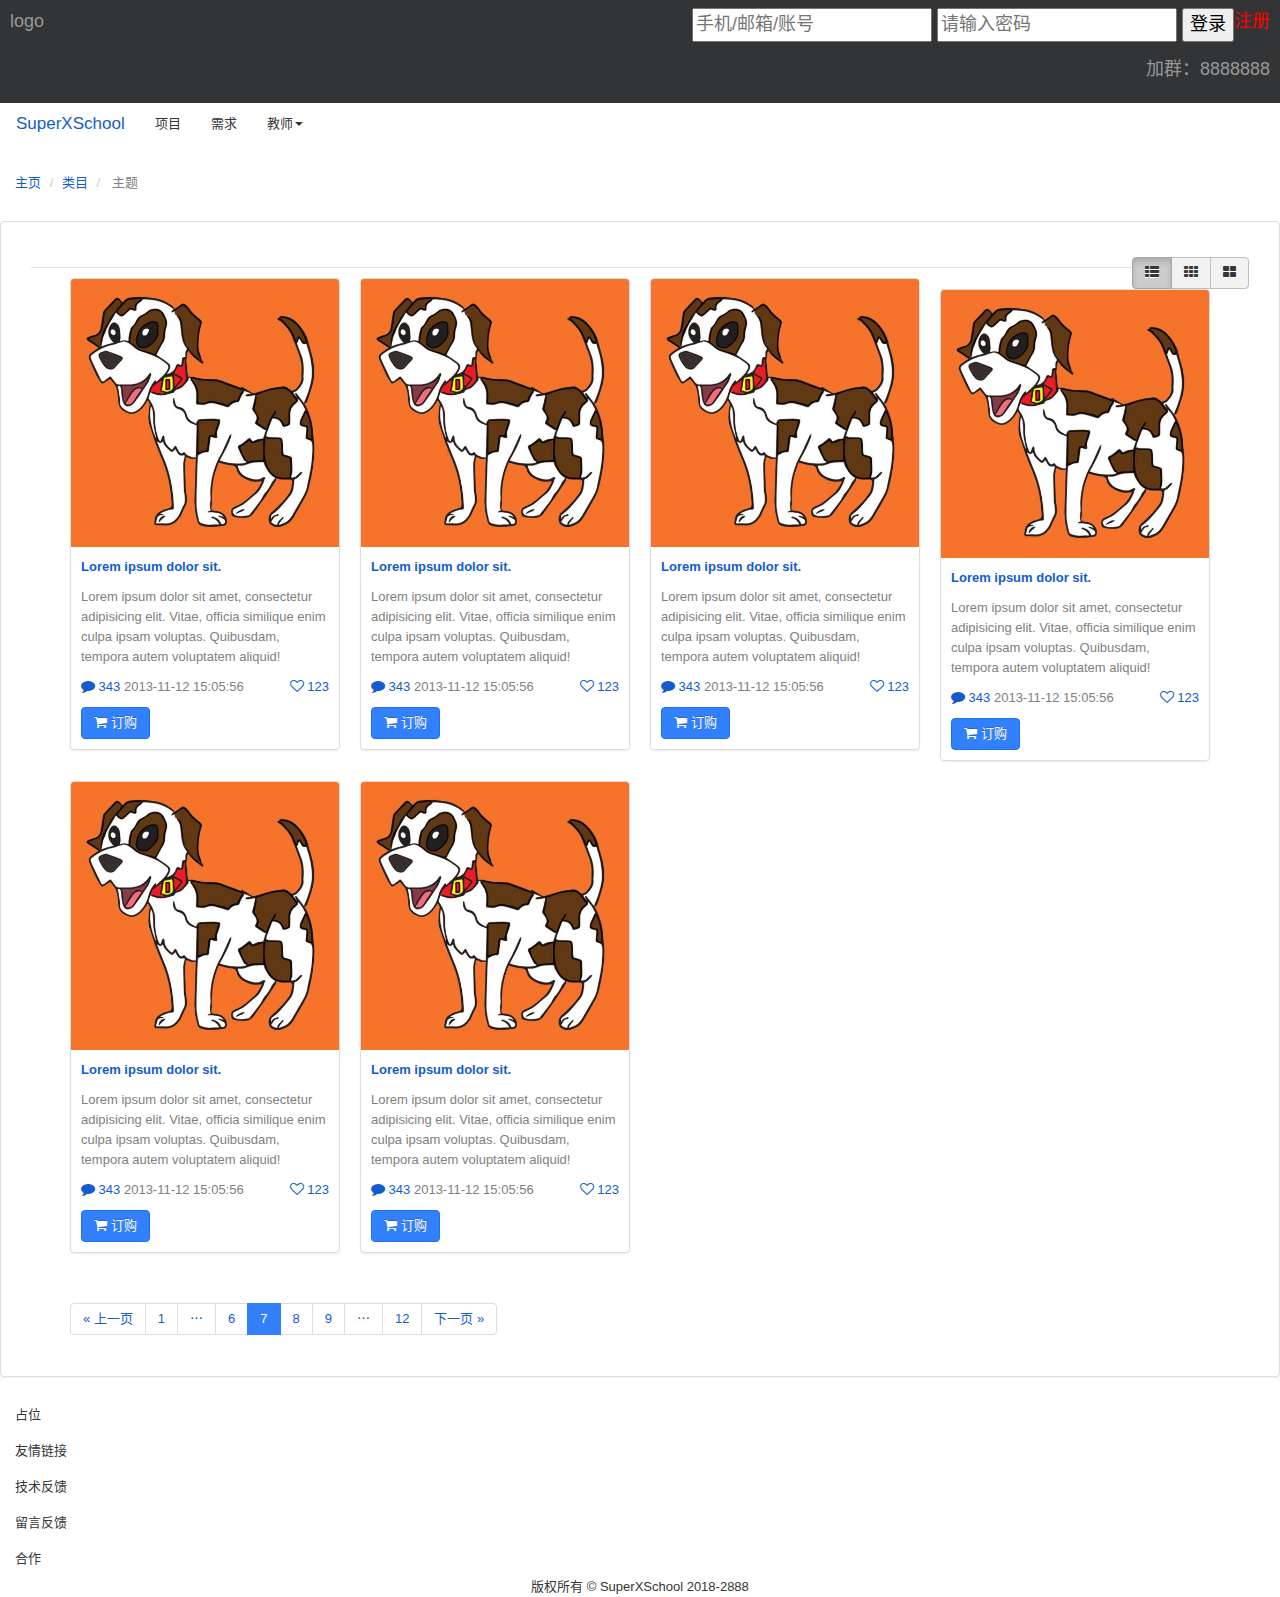
==== commit 8327ec07: "增加上传页" ====
--- a/index.html
+++ b/index.html
@@ -30,6 +30,7 @@
 <script src="lib/datetimepicker/datetimepicker.min.js"></script>
 <script src="lib/kindeditor/kindeditor.min.js"></script>
 <script src="lib/jqueryui/jquery-ui.min.js"></script>
+<script src="lib/uploader/zui.uploader.min.js"></script>
 <script src="js/ejs.js"></script>
 <script src="js/init.js"></script>
 <script src="js/client.js"></script>
@@ -90,9 +91,9 @@
                     <li class="active"><a href="your/nice/url">项目</a></li>
                     <li><a href="your/nice/url">需求</a></li>
                     <li class="dropdown"><a href="your/nice/url" class="dropdown-toggle"
-                                            data-toggle="dropdown">管理<strong class="caret"></strong></a>
+                                            data-toggle="dropdown">教师<strong class="caret"></strong></a>
                         <ul class="dropdown-menu" role="menu">
-                            <li><a href="your/nice/url">任务</a></li>
+                            <li><a href="javascript:;" onclick="init.toPageUpload()">上传课程</a></li>
                         </ul>
                     </li>
                 </ul>
@@ -128,6 +129,7 @@
                             </div>
 
                         </header>
+                        <div class="container">
                         <!--<section class="cards">-->
                         <!--</section>-->
                         <section class="cards courseLists">
@@ -214,6 +216,7 @@
                                 <li class="next"><a href="#">下一页 »</a></li>
                             </ul>
                         </footer>
+                        </div>
                     </div>
                 </div>
             </div>
@@ -239,7 +242,7 @@
             <li><a href="#">合作</a></li>
         </ul>
     </div>
-    <div class="text-center">版权所有 © 新生活推荐 2018-2888</div>
+    <div class="text-center">版权所有 © SuperXSchool 2018-2888</div>
     <div class="doc-backtop win-backtop  icon-arrow-circle-up"></div>
     <script type="text/javascript">
         $('.doc-animation').click(function () {
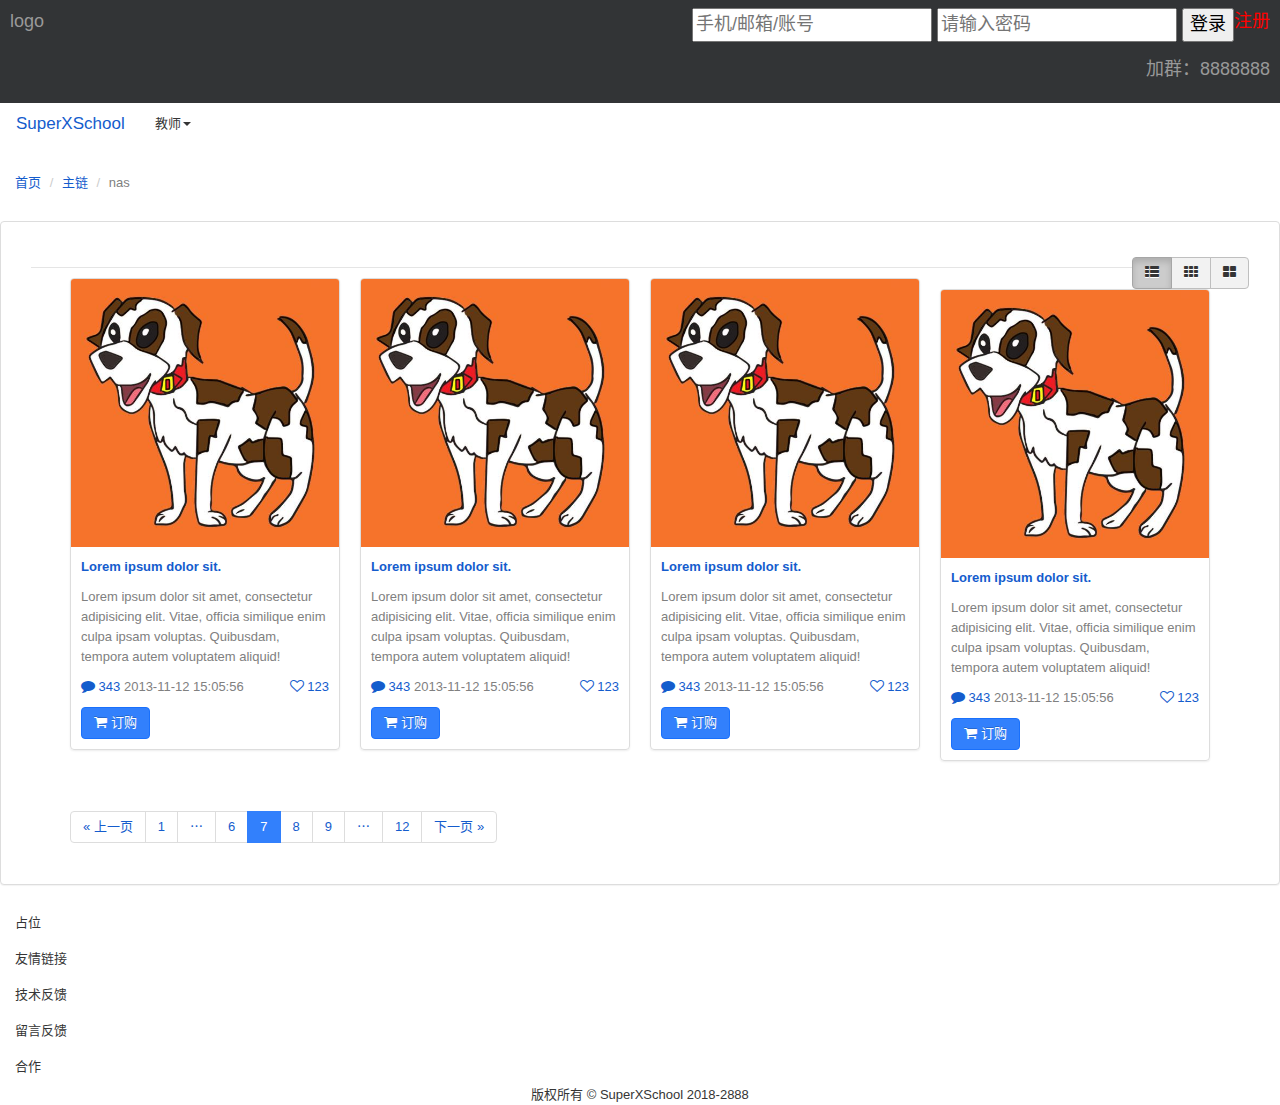
==== commit e55b9855: "前后端对接" ====
--- a/index.html
+++ b/index.html
@@ -88,8 +88,8 @@
                 <a class="navbar-brand" href="your/nice/url">SuperXSchool</a></div>
             <div class="collapse navbar-collapse navbar-collapse-example">
                 <ul class="nav navbar-nav">
-                    <li class="active"><a href="your/nice/url">项目</a></li>
-                    <li><a href="your/nice/url">需求</a></li>
+                    <!--<li class="active"><a href="your/nice/url">项目</a></li>-->
+                    <!--<li><a href="your/nice/url">需求</a></li>-->
                     <li class="dropdown"><a href="your/nice/url" class="dropdown-toggle"
                                             data-toggle="dropdown">教师<strong class="caret"></strong></a>
                         <ul class="dropdown-menu" role="menu">
@@ -103,9 +103,9 @@
 </div>
 <div class="remove_node ui_cell 3DE3B52953A8">
     <ul class="breadcrumb">
-        <li><a href="#">主页</a><span class="divider"></span></li>
-        <li><a href="#">类目</a><span class="divider"></span></li>
-        <li class="active"> 主题</li>
+        <li><a href="#">首页</a><span class="divider"></span></li>
+        <li><a href="#">主链</a><span class="divider"></span></li>
+        <li class="active">nas</li>
     </ul>
 </div>
 
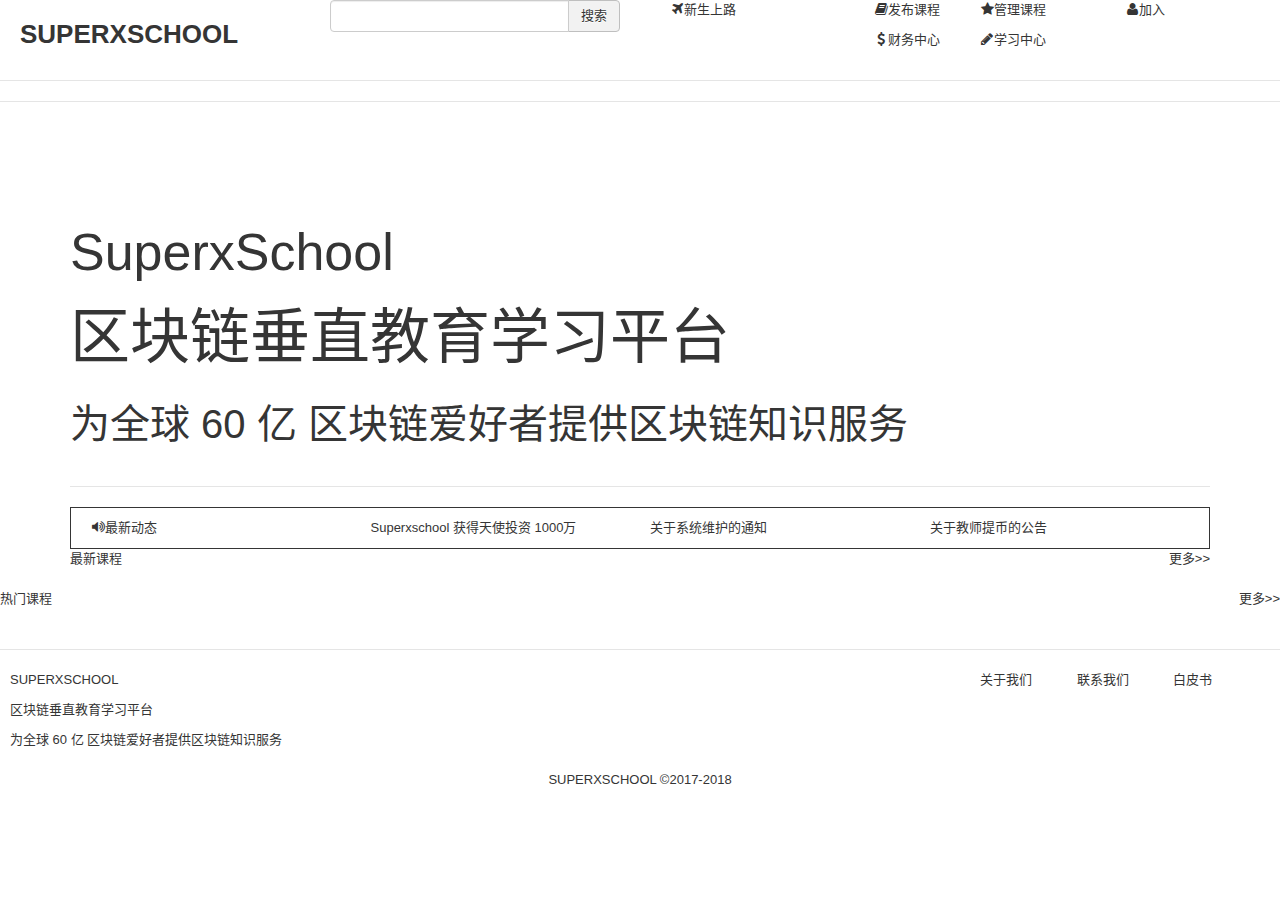
==== commit f2c20cde: "新协议" ====
--- a/index.html
+++ b/index.html
@@ -20,7 +20,10 @@
     <link rel="stylesheet" href="css/style.css">
     <!--<link rel="stylesheet" href="css/ui.css">-->
 </head>
-<body>
+<body style="background-color: white !important;">
+<script type="text/javascript" src="./dist/nebulas.js"></script>
+
+<script type="text/javascript" src="./dist/nebPay.js"></script>
 <script src="lib/jquery/jquery.js"></script>
 <script src="js/zui.min.js"></script>
 <!--<script src="//cdn.bootcss.com/bootstrap/3.3.6/js/bootstrap.min.js"></script>-->
@@ -35,227 +38,232 @@
 <script src="js/init.js"></script>
 <script src="js/client.js"></script>
 <script src="js/client_super.js"></script>
-<div class="layout bg doc-toper bg-inverse right" style="padding-top: 8px;font-size: 18px">
-
-    <div class="remove_node ui_cell D3630ED98BCF">
-        <div class="container-fluid">
-            <div class="row"></div>
-        </div>
-    </div>
-    <div class="remove_node ui_cell 8F2B4FDF8003">
-        <div class="container-fluid">
-            <div class="row">
-                <div class="4F0EDED6BC6D ui_grid_cell col-xs-5"> logo</div>
-                <div class="D7B3DD8BF415 ui_grid_cell col-xs-7">
-                    <div class="container-layout height-big"><span class="float-right"> <a href="#">注册</a> <span
-                            class="text-little text-gray">
-        <!--|-->
-        <span class="input-inline clearfix ring-hover" style="float: left"><input type="text" class="input"
-                                                                                  id="username" name="username"
-                                                                                  size="20"
-                                                                                  placeholder="手机/邮箱/账号"/> <input
-                type="password" class="input"
-                id="password" name="password"
-                size="20" placeholder="请输入密码"/>
-            <input class="button bg-inverse bg-gray" type="submit" value="登录"/>
-        </span>
-        <!--<span class="icon-user" style="font-size: 18px"></span>-->
-        <!--<span class="icon-android" style="font-size: 18px">客户端下载</span>-->
-        <span>
-    <!--<a href="#" class="button border-main badge-corner">未读<span class="badge bg-sub">5</span></a>-->
-            <!--<div class="button bg-main badge-corner">消息<span class="badge bg-red">8</span></div>-->
-            </span>
-
-        <p style="margin-top: 20px;text-align: right"  >加群：8888888</p>
-</span>
-    </span>
-                    </div>
-                </div>
-            </div>
-        </div>
-    </div>
-
-
-</div>
-
-<div class="remove_node ui_cell FBB5FB712292">
-    <nav class="navbar" role="navigation">
-        <div class="container-fluid">
-            <div class="navbar-header">
-                <button type="button" class="navbar-toggle" data-toggle="collapse"
-                        data-target=".navbar-collapse-example"><span class="sr-only">切换导航</span><span
-                        class="icon-bar"></span><span class="icon-bar"></span><span class="icon-bar"></span></button>
-                <a class="navbar-brand" href="your/nice/url">SuperXSchool</a></div>
-            <div class="collapse navbar-collapse navbar-collapse-example">
-                <ul class="nav navbar-nav">
-                    <!--<li class="active"><a href="your/nice/url">项目</a></li>-->
-                    <!--<li><a href="your/nice/url">需求</a></li>-->
-                    <li class="dropdown"><a href="your/nice/url" class="dropdown-toggle"
-                                            data-toggle="dropdown">教师<strong class="caret"></strong></a>
-                        <ul class="dropdown-menu" role="menu">
-                            <li><a href="javascript:;" onclick="init.toPageUpload()">上传课程</a></li>
-                        </ul>
-                    </li>
-                </ul>
-            </div>
-        </div>
-    </nav>
-</div>
-<div class="remove_node ui_cell 3DE3B52953A8">
-    <ul class="breadcrumb">
-        <li><a href="#">首页</a><span class="divider"></span></li>
-        <li><a href="#">主链</a><span class="divider"></span></li>
-        <li class="active">nas</li>
-    </ul>
-</div>
-
-
-<div class="panel border-sub">
-    <div class="panel-body">
-        <div class="view-body">
-            <div class="remove_node ui_cell 25B5FC201ED1">
-                <div class="example"><br/>
-
-                    <div class="list">
-                        <header>
-                            <div class="pull-right">
-                                <div class="btn-group" data-toggle="buttons-radio">
-                                    <button type="button" class="btn btn-default active"><em class="icon-th-list"></em>
-                                    </button>
-                                    <button type="button" class="btn btn-default"><em class="icon-th"></em></button>
-                                    <button type="button" class="btn btn-default"><em class="icon-th-large"></em>
-                                    </button>
-                                </div>
-                            </div>
-
-                        </header>
-                        <div class="container">
-                        <!--<section class="cards">-->
-                        <!--</section>-->
-                        <section class="cards courseLists">
-                            <div class="col-xs-4 col-sm-6 col-lg-3">
-                                <div class="card"><img src="images/1.jpg" alt=""/> <span class="caption">Lorem ipsum dolor sit amet, consectetur adipisicing elit. Iste, voluptatem.</span>
-                                    <a href="###" class="card-heading"><strong>Lorem ipsum dolor sit.</strong></a>
-
-                                    <div class="card-content text-muted"> Lorem ipsum dolor sit amet, consectetur
-                                        adipisicing elit. Vitae, officia similique enim culpa ipsam voluptas. Quibusdam,
-                                        tempora autem voluptatem aliquid!
-                                    </div>
-                                    <div class="card-actions"><a href="###"><em class="icon-comment"></em> 343</a> <span
-                                            class="text-muted">2013-11-12 15:05:56</span><span class="pull-right"><a href="###"><em
-                                            class="icon-heart-empty"></em> 123</a></span></div>
-                                    <div class="card-actions">
-                                        <button class="btn btn-primary"><em class="icon-shopping-cart"></em> 订购</button>
-                                    </div>
-
-                                </div>
-                            </div>
-                            <div class="col-xs-4 col-sm-6 col-lg-3">
-                                <div class="card"><img src="images/1.jpg" alt=""/> <span class="caption">Lorem ipsum dolor sit amet, consectetur adipisicing elit. Iste, voluptatem.</span>
-                                    <a href="###" class="card-heading"><strong>Lorem ipsum dolor sit.</strong></a>
-
-                                    <div class="card-content text-muted"> Lorem ipsum dolor sit amet, consectetur
-                                        adipisicing elit. Vitae, officia similique enim culpa ipsam voluptas. Quibusdam,
-                                        tempora autem voluptatem aliquid!
-                                    </div>
-                                    <div class="card-actions"><a href="###"><em class="icon-comment"></em> 343</a> <span
-                                            class="text-muted">2013-11-12 15:05:56</span><span class="pull-right"><a href="###"><em
-                                            class="icon-heart-empty"></em> 123</a></span></div>
-                                    <div class="card-actions">
-                                        <button class="btn btn-primary"><em class="icon-shopping-cart"></em> 订购</button>
-                                    </div>
-
-                                </div>
-                            </div>
-                            <div class="col-xs-4 col-sm-6 col-lg-3">
-                                <div class="card"><img src="images/1.jpg" alt=""/> <span class="caption">Lorem ipsum dolor sit amet, consectetur adipisicing elit. Iste, voluptatem.</span>
-                                    <a href="###" class="card-heading"><strong>Lorem ipsum dolor sit.</strong></a>
-
-                                    <div class="card-content text-muted"> Lorem ipsum dolor sit amet, consectetur
-                                        adipisicing elit. Vitae, officia similique enim culpa ipsam voluptas. Quibusdam,
-                                        tempora autem voluptatem aliquid!
-                                    </div>
-                                    <div class="card-actions"><a href="###"><em class="icon-comment"></em> 343</a> <span
-                                            class="text-muted">2013-11-12 15:05:56</span><span class="pull-right"><a href="###"><em
-                                            class="icon-heart-empty"></em> 123</a></span></div>
-                                    <div class="card-actions">
-                                        <button class="btn btn-primary"><em class="icon-shopping-cart"></em> 订购</button>
-                                    </div>
-
-                                </div>
-                            </div>
-                            <div class="col-xs-4 col-sm-6 col-lg-3">
-                                <div class="card"><img src="images/1.jpg" alt=""/> <span class="caption">Lorem ipsum dolor sit amet, consectetur adipisicing elit. Iste, voluptatem.</span>
-                                    <a href="###" class="card-heading"><strong>Lorem ipsum dolor sit.</strong></a>
-
-                                    <div class="card-content text-muted"> Lorem ipsum dolor sit amet, consectetur
-                                        adipisicing elit. Vitae, officia similique enim culpa ipsam voluptas. Quibusdam,
-                                        tempora autem voluptatem aliquid!
-                                    </div>
-                                    <div class="card-actions"><a href="###"><em class="icon-comment"></em> 343</a> <span
-                                            class="text-muted">2013-11-12 15:05:56</span><span class="pull-right"><a href="###"><em
-                                            class="icon-heart-empty"></em> 123</a></span></div>
-                                    <div class="card-actions">
-                                        <button class="btn btn-primary"><em class="icon-shopping-cart"></em> 订购</button>
-                                    </div>
-
-                                </div>
-                            </div>
-                        </section>
-                        <footer>
-                            <ul class="pager">
-                                <li class="previous"><a href="#">« 上一页</a></li>
-                                <li><a href="#">1</a></li>
-                                <li><a href="#">⋯</a></li>
-                                <li><a href="#">6</a></li>
-                                <li class="active"><a href="#">7</a></li>
-                                <li><a href="#">8</a></li>
-                                <li><a href="#">9</a></li>
-                                <li><a href="#">⋯</a></li>
-                                <li><a href="#">12</a></li>
-                                <li class="next"><a href="#">下一页 »</a></li>
-                            </ul>
-                        </footer>
+
+
+<div class="remove_node ui_cell 95B6C9F41382">
+    <div class="container-fluid">
+        <div class="row">
+            <div class="80B6D76CC183 ui_grid_cell col-xs-6">
+                <div class="remove_node ui_cell 95B6C9F41382">
+                    <div class="container-fluid">
+                        <div class="row">
+                            <div class="80B6D76CC183 ui_grid_cell col-xs-6">
+                                <div class="center mt30">
+                                    <h1>SUPERXSCHOOL</h1>
+                                </div>
+                            </div>
+                            <div class="7045EF46D308 ui_grid_cell col-xs-6">
+                                <div class="input-group center mt30">
+                                    <input type="text" class="form-control">
+  <span class="input-group-btn">
+    <button class="btn btn-default" type="button">搜索</button>
+  </span>
+                                </div>
+                            </div>
                         </div>
                     </div>
                 </div>
             </div>
-        </div>
-    </div>
-</div>
-
-<div class="container-layout bg-main bg-inverse padding-big-top padding-big-bottom">
-    <div class="table-responsive padding hidden-l">
-        <ul class="nav nav-sitemap">
-            <li><a href="#">占位</a>
-                <ul>
-                </ul>
-            </li>
-            <li><a href="#">友情链接</a>
-                <ul>
-                </ul>
-            </li>
-            <li><a href="#">技术反馈</a>
-
-            </li>
-            <li><a href="#">留言反馈</a></li>
-            <li><a href="#">合作</a></li>
-        </ul>
-    </div>
-    <div class="text-center">版权所有 © SuperXSchool 2018-2888</div>
-    <div class="doc-backtop win-backtop  icon-arrow-circle-up"></div>
-    <script type="text/javascript">
-        $('.doc-animation').click(function () {
-            var e = $(this);
-            var style = e.attr("data-style");
-            e.addClass(style);
-            setTimeout(function () {
-                e.removeClass(style)
-            }, 1800);
-        });
-    </script>
-    <script src="js/courseLogic.js"></script>
-</div>
+            <div class="7045EF46D308 ui_grid_cell col-xs-6">
+                <div class="remove_node ui_cell 95B6C9F41382">
+                    <div class="container-fluid">
+                        <div class="row">
+                            <div class="80B6D76CC183 ui_grid_cell col-xs-6">
+                                <div class="remove_node ui_cell 95B6C9F41382">
+                                    <div class="container-fluid">
+                                        <div class="row">
+                                            <div class="80B6D76CC183 ui_grid_cell center col-xs-6">
+                                                <div class="center mt30"><i class="icon icon-plane"></i>新生上路</div>
+                                            </div>
+                                            <div class="7045EF46D308 ui_grid_cell col-xs-6">
+                                                <div class="mt15">
+                                                    <p class="float-right" onclick="init.toPageUpload()"><i class="icon icon-book"></i>发布课程</p>
+
+                                                    <p class="float-right"><i class="icon icon-dollar"></i>财务中心</p>
+                                                </div>
+                                            </div>
+                                        </div>
+                                    </div>
+                                </div>
+                            </div>
+                            <div class="7045EF46D308 ui_grid_cell col-xs-6">
+
+                                <div class="remove_node ui_cell 95B6C9F41382">
+                                    <div class="container-fluid">
+                                        <div class="row">
+                                            <div class="80B6D76CC183 ui_grid_cell col-xs-6">
+                                                <div class="mt15">
+                                                    <p><i class="icon icon-star"></i>管理课程</p>
+
+                                                    <p><i class="icon icon-pencil"></i>学习中心</p>
+                                                </div>
+                                            </div>
+                                            <div class="7045EF46D308 ui_grid_cell col-xs-6">
+                                                <div class="center mt30">
+                                                    <i class="icon icon-user"></i>加入
+                                                </div>
+                                            </div>
+                                        </div>
+                                    </div>
+                                </div>
+                            </div>
+                        </div>
+                    </div>
+                </div>
+            </div>
+        </div>
+    </div>
+</div>
+<hr/>
+<!--<p>&nbsp;</p>-->
+<hr/>
+
+
+<div class="container">
+
+    <div class="remove_node ui_cell 2D4A0FE3EBF1">
+        <p>&nbsp;</p>
+
+        <p>&nbsp;</p>
+
+        <p>&nbsp;</p>
+
+        <div style="font-size: 52px" class="center"> SuperxSchool</div>
+        <div class="view center">
+            <p style="font-size: 60px">区块链垂直教育学习平台</p>
+
+            <p style="font-size: 40px"> 为全球 60 亿 区块链爱好者提供区块链知识服务</p>
+
+        </div>
+
+        <div class="remove_node ui_cell 88837CE36070">
+            <div class="container-fluid">
+                <div class="row"></div>
+            </div>
+        </div>
+        <hr/>
+        <div class="remove_node ui_cell A2B50EF9D713 mt10" style="border: solid 1px;padding: 10px">
+            <div class="container-fluid">
+                <div class="row">
+                    <div class="D173293D8C0B ui_grid_cell col-xs-3"><i class="icon icon-volume-up"></i>最新动态</div>
+                    <div class="A1698881BD72 ui_grid_cell col-xs-3"> Superxschool 获得天使投资 1000万</div>
+                    <div class="933425A3C124 ui_grid_cell col-xs-3"> 关于系统维护的通知</div>
+                    <div class="5E0A238853C8 ui_grid_cell col-xs-3"> 关于教师提币的公告</div>
+                </div>
+            </div>
+        </div>
+    </div>
+
+
+    <div class="fs24 ml">最新课程 <span class="float-right">更多>></span></div>
+    <div class="list" id="">
+        <section class="cards courseLists">
+        </section>
+    </div>
+
+
+    <!--<div class="fs24 ml">名师榜 <span class="float-right">更多>></span></div>-->
+    <!--<div class="list" id="xxx">-->
+        <!--<section class="cards teacherLists">-->
+        <!--</section>-->
+    <!--</div>-->
+</div>
+
+
+<div class="fs24 ml">热门课程 <span class="float-right">更多>></span></div>
+<div class="list" id="list">
+    <section class="cards courseLists">
+
+    </section>
+</div>
+
+<hr/>
+
+</div>
+
+
+
+<div class="remove_node ui_cell A29B42325E01">
+    <div class="container-fluid">
+        <div class="row">
+            <div class="4A9B00DD75AF ui_grid_cell col-xs-6">
+                <p>SUPERXSCHOOL</p>
+
+                <p>区块链垂直教育学习平台</p>
+
+                <p>为全球 60 亿 区块链爱好者提供区块链知识服务</p>
+
+            </div>
+            <div class="22CE57FC8DFF ui_grid_cell col-xs-6">
+                <div class="remove_node ui_cell A29B42325E01">
+                    <div class="container-fluid">
+                        <div class="row">
+                            <div class="4A9B00DD75AF ui_grid_cell col-xs-6">
+
+                            </div>
+                            <div class="22CE57FC8DFF ui_grid_cell col-xs-6">
+                                <div class="remove_node ui_cell 1C16FEDE4EB4">
+                                    <div class="container-fluid">
+                                        <div class="row">
+                                            <div class="7A1DC87B5D85 ui_grid_cell col-xs-4"> 关于我们</div>
+                                            <div class="A2D3E16101AB ui_grid_cell col-xs-4"> 联系我们</div>
+                                            <div class="F64A3E7DC893 ui_grid_cell col-xs-4"> 白皮书</div>
+                                        </div>
+                                    </div>
+                                </div>
+                            </div>
+                        </div>
+                    </div>
+                </div>
+
+            </div>
+        </div>
+    </div>
+</div>
+
+<div class="text-center" style="margin-top: 10px;margin-bottom: 10px">SUPERXSCHOOL ©2017-2018</div>
+
+
+<!--<div class="remove_node ui_cell FBB5FB712292">-->
+    <!--<nav class="navbar" role="navigation">-->
+        <!--<div class="container-fluid">-->
+            <!--<div class="navbar-header">-->
+                <!--<button type="button" class="navbar-toggle" data-toggle="collapse"-->
+                        <!--data-target=".navbar-collapse-example"><span class="sr-only">切换导航</span><span-->
+                        <!--class="icon-bar"></span><span class="icon-bar"></span><span class="icon-bar"></span>-->
+                <!--</button>-->
+                <!--<a class="navbar-brand" href="your/nice/url">SuperXSchool</a></div>-->
+            <!--<div class="collapse navbar-collapse navbar-collapse-example">-->
+                <!--<ul class="nav navbar-nav">-->
+                    <!--&lt;!&ndash;<li class="active"><a href="your/nice/url">项目</a></li>&ndash;&gt;-->
+                    <!--&lt;!&ndash;<li><a href="your/nice/url">需求</a></li>&ndash;&gt;-->
+                    <!--<li class="dropdown"><a href="your/nice/url" class="dropdown-toggle"-->
+                                            <!--data-toggle="dropdown">教师<strong class="caret"></strong></a>-->
+                        <!--<ul class="dropdown-menu" role="menu">-->
+                            <!--<li><a href="javascript:;" onclick="init.toPageUpload()">上传课程</a></li>-->
+                        <!--</ul>-->
+                    <!--</li>-->
+                <!--</ul>-->
+            <!--</div>-->
+        <!--</div>-->
+    <!--</nav>-->
+<!--</div>-->
+
+
+
+<script type="text/javascript">
+    $('.doc-animation').click(function () {
+        var e = $(this);
+        var style = e.attr("data-style");
+        e.addClass(style);
+        setTimeout(function () {
+            e.removeClass(style)
+        }, 1800);
+    });
+</script>
+
+<script src="js/courseLogic.js"></script>
+<script src="js/buy.js"></script>
 
 </body>
 </html>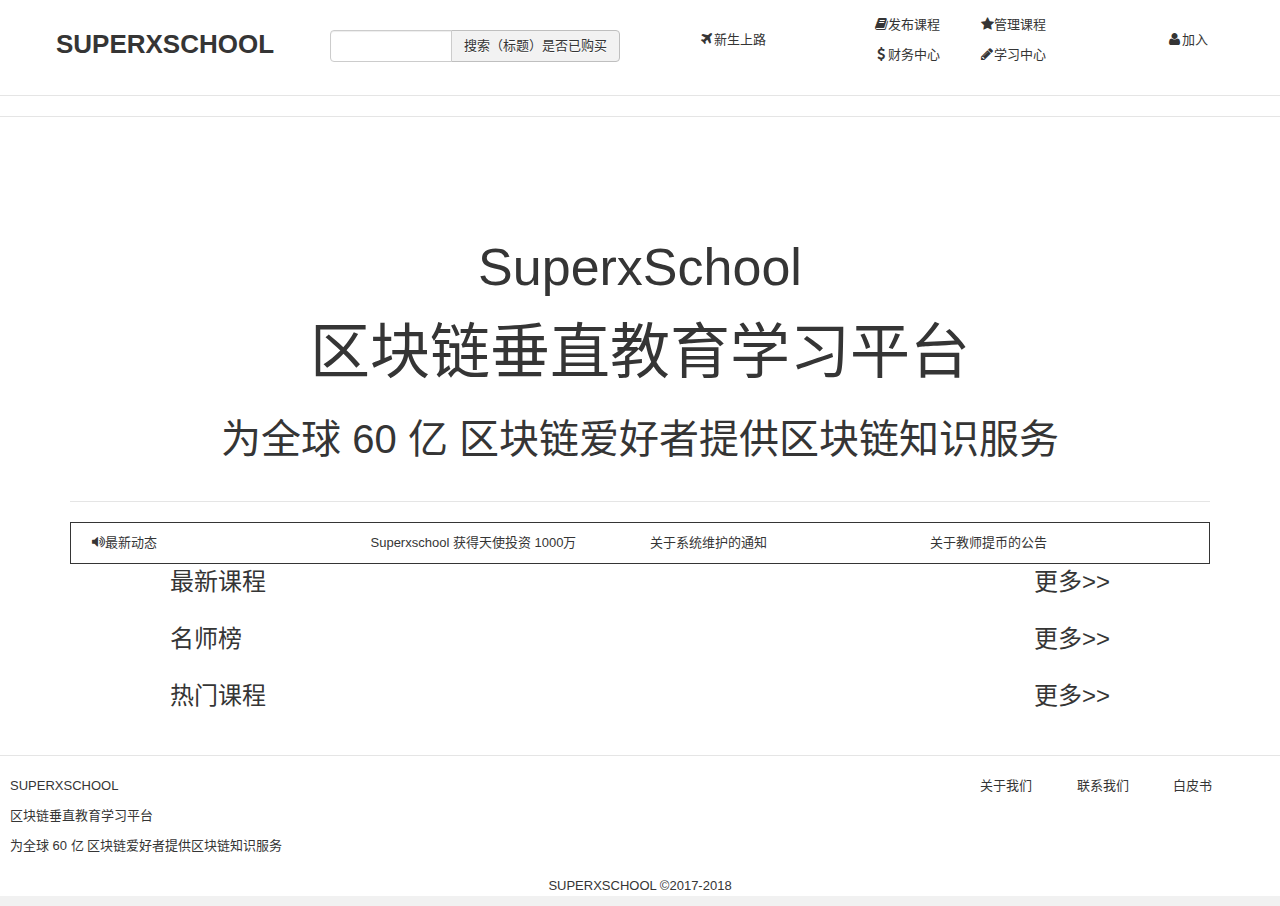
==== commit cbb450c5: "增加查询" ====
--- a/index.html
+++ b/index.html
@@ -54,9 +54,9 @@
                             </div>
                             <div class="7045EF46D308 ui_grid_cell col-xs-6">
                                 <div class="input-group center mt30">
-                                    <input type="text" class="form-control">
+                                    <input type="text" class="form-control" id="search_title">
   <span class="input-group-btn">
-    <button class="btn btn-default" type="button">搜索</button>
+    <button class="btn btn-default" type="button" id="search">搜索（标题）是否已购买</button>
   </span>
                                 </div>
                             </div>
@@ -118,6 +118,7 @@
 <!--<p>&nbsp;</p>-->
 <hr/>
 
+<div id="content" class="search_result"></div>
 
 <div class="container">
 
@@ -162,20 +163,22 @@
     </div>
 
 
-    <!--<div class="fs24 ml">名师榜 <span class="float-right">更多>></span></div>-->
-    <!--<div class="list" id="xxx">-->
-        <!--<section class="cards teacherLists">-->
-        <!--</section>-->
-    <!--</div>-->
-</div>
-
-
-<div class="fs24 ml">热门课程 <span class="float-right">更多>></span></div>
-<div class="list" id="list">
-    <section class="cards courseLists">
-
-    </section>
-</div>
+    <div class="fs24 ml">名师榜 <span class="float-right">更多>></span></div>
+    <div class="list" id="xxx">
+        <section class="cards teacherLists">
+        </section>
+    </div>
+
+    <div class="fs24 ml">热门课程 <span class="float-right">更多>></span></div>
+    <div class="list" id="list">
+        <section class="cards courseLists">
+
+        </section>
+    </div>
+</div>
+
+
+
 
 <hr/>
 
--- a/css/style.css
+++ b/css/style.css
@@ -1,6 +1,6 @@
 /*鍓嶅彴鍗曠嫭瀹氫箟*/
-.doc-toper{font-size:12px;background:#323436;padding:10px 0;color:#999;}
-.doc-toper a:link,.doc-toper a:visited{color:#f00;}
+.doc-toper{font-size:12px;background:#3dbb4d;padding:10px 0;color:#f5f5f5;}
+.doc-toper a:link,.doc-toper a:visited{color:#f5f5f5;}
 .doc-naver{padding-top:30px;padding-bottom:30px;}
 .doc-logo{display:block;margin-bottom:10px;}
 
@@ -105,4 +105,132 @@
 
 /*杞挱*/
 .doc-carousel{height:300px;background:#f5f5f5 url(/demo/128.png) center center no-repeat;padding-top:100px;font-size:18px;text-align:center;color:#aaa;border:solid 1px #fff;}
-.float-right{float:right !important;}+.float-right{float:right !important;}
+
+
+.center{
+    text-align: center;
+}
+
+.left{
+    text-align: left;
+}
+
+.right{
+    text-align: right;
+}
+
+.block{
+    display: block;
+}
+
+.white_bg{
+    background-color: #fff;
+}
+
+.bottom_fixed{
+    position:fixed;
+    bottom:0;
+    width: 100%;
+    background-color: white;
+}
+
+.margin_b20{
+    margin-bottom: 20px;
+}
+
+.margin_b40{
+    margin-bottom: 40px;
+}
+
+.margin_b10{
+    margin-bottom: 10px;
+}
+
+.border_style{
+    border: 1px solid #aaa;
+}
+
+.pt10{
+    padding-top: 10px;
+}
+
+.ml{
+    margin-left: 100px;
+    margin-right: 100px;
+}
+
+.mt3{
+    margin-top: 3px;
+}
+
+.x_large{
+    font-size: x-large
+}
+
+.mt10{
+    margin-top: 10px !important;
+}
+
+.mt15{
+    margin-top: 15px !important;
+}
+
+.mt30{
+    margin-top: 30px !important;
+}
+
+.mt_n15{
+    margin-top: -15px !important;
+}
+
+html , body{
+    background-color: #f1f1f1;
+}
+
+.index_hr_with_height{
+    margin-bottom: 0;
+    margin-top: 3px;
+    height: 8px;
+    border: none;
+    background-color: #fff;
+}
+
+.index_block{
+    background-color: #f1f1f1;
+}
+
+.index_big_yard{
+    margin-bottom: 15px;
+}
+
+.index_participate_text{
+    line-height: 30px;
+}
+
+.index_number_of{
+    font-size: x-large;
+    line-height: 10px;;
+}
+
+.index_small_yard{
+    margin: 3px 0px 3px 0px;
+    padding: 10px;
+}
+
+.fs24{
+    font-size: 24px;
+}
+
+.line-limit-length {
+    overflow: hidden;
+    text-overflow: ellipsis;
+    white-space: nowrap; //文本不换行，这样超出一行的部分被截取，显示...
+}
+
+.search_result{
+    position: fixed;
+    top: 80px;
+    left: 300px;
+    color: #b10e0e;
+}
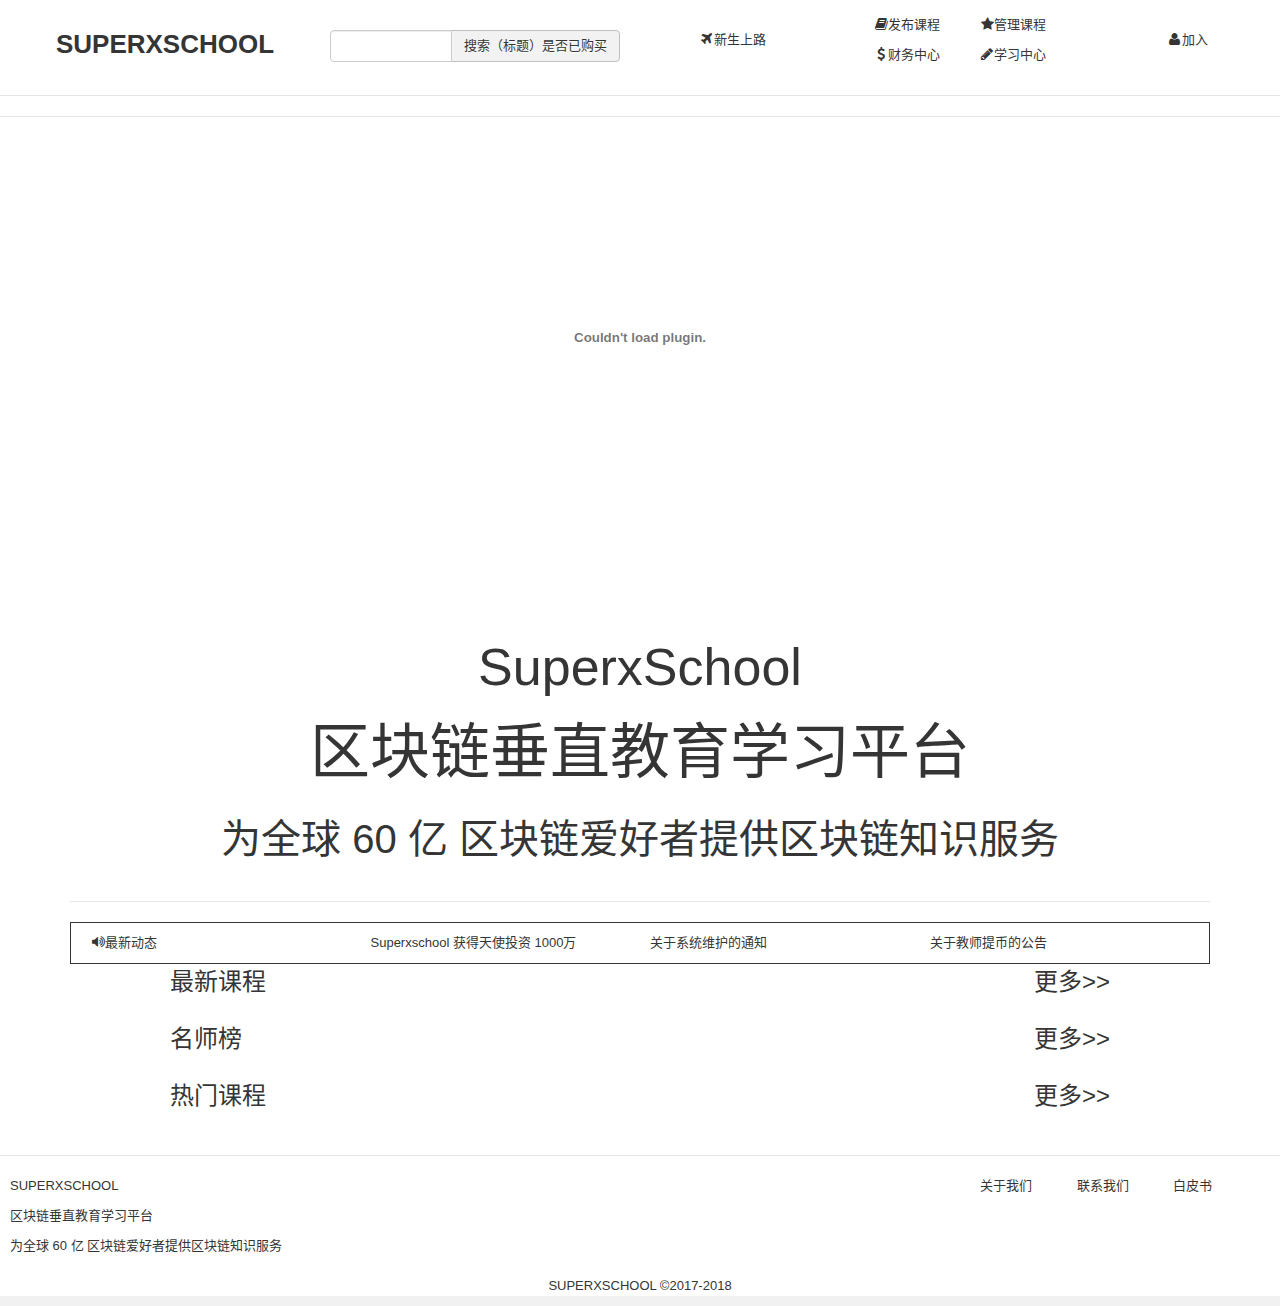
==== commit 163e29ee: "增加视频" ====
--- a/index.html
+++ b/index.html
@@ -123,6 +123,11 @@
 <div class="container">
 
     <div class="remove_node ui_cell 2D4A0FE3EBF1">
+        <div class="center">
+            <embed src="https://imgcache.qq.com/tencentvideo_v1/playerv3/TPout.swf?max_age=86400&v=20161117&vid=n0669ie6iya&auto=0"
+                   allowFullScreen="true" quality="high" width="480" height="400" align="middle" allowScriptAccess="always"
+                   type="application/x-shockwave-flash"></embed>
+        </div>
         <p>&nbsp;</p>
 
         <p>&nbsp;</p>
@@ -154,6 +159,7 @@
             </div>
         </div>
     </div>
+
 
 
     <div class="fs24 ml">最新课程 <span class="float-right">更多>></span></div>
